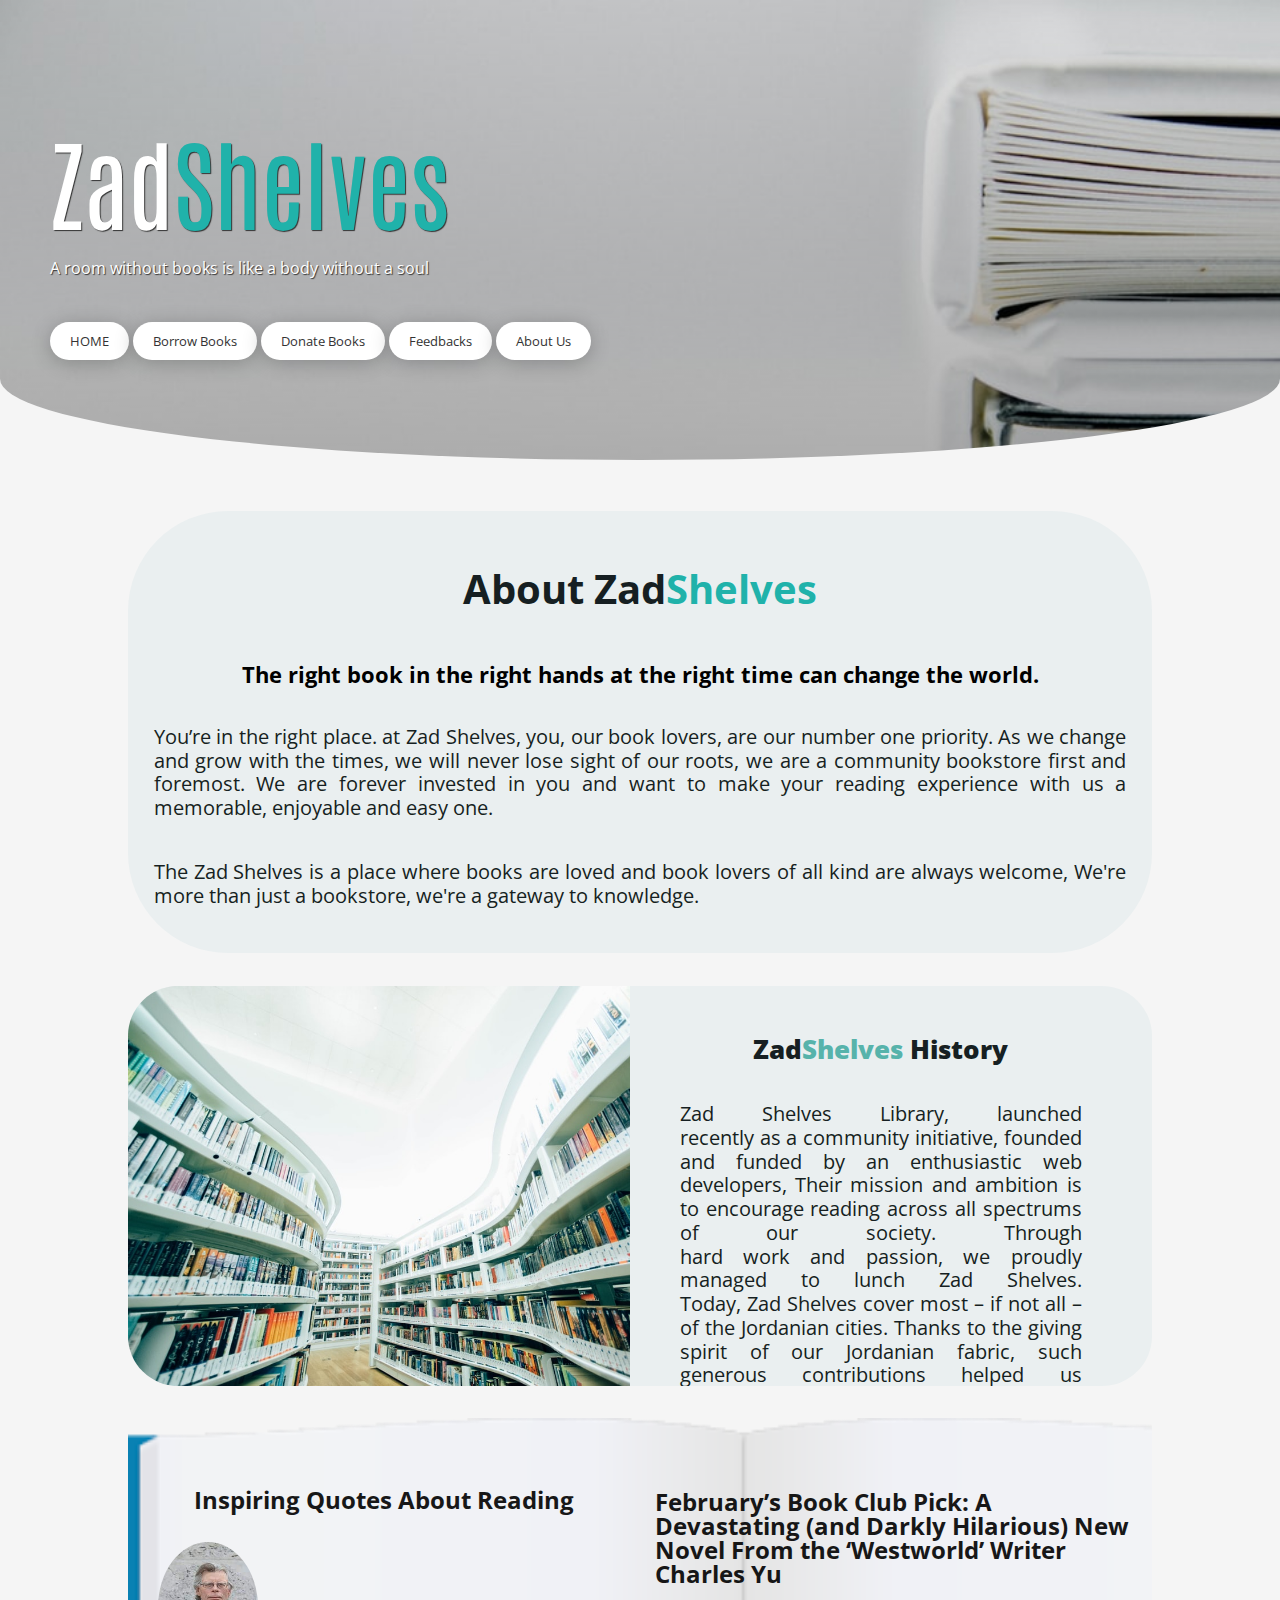
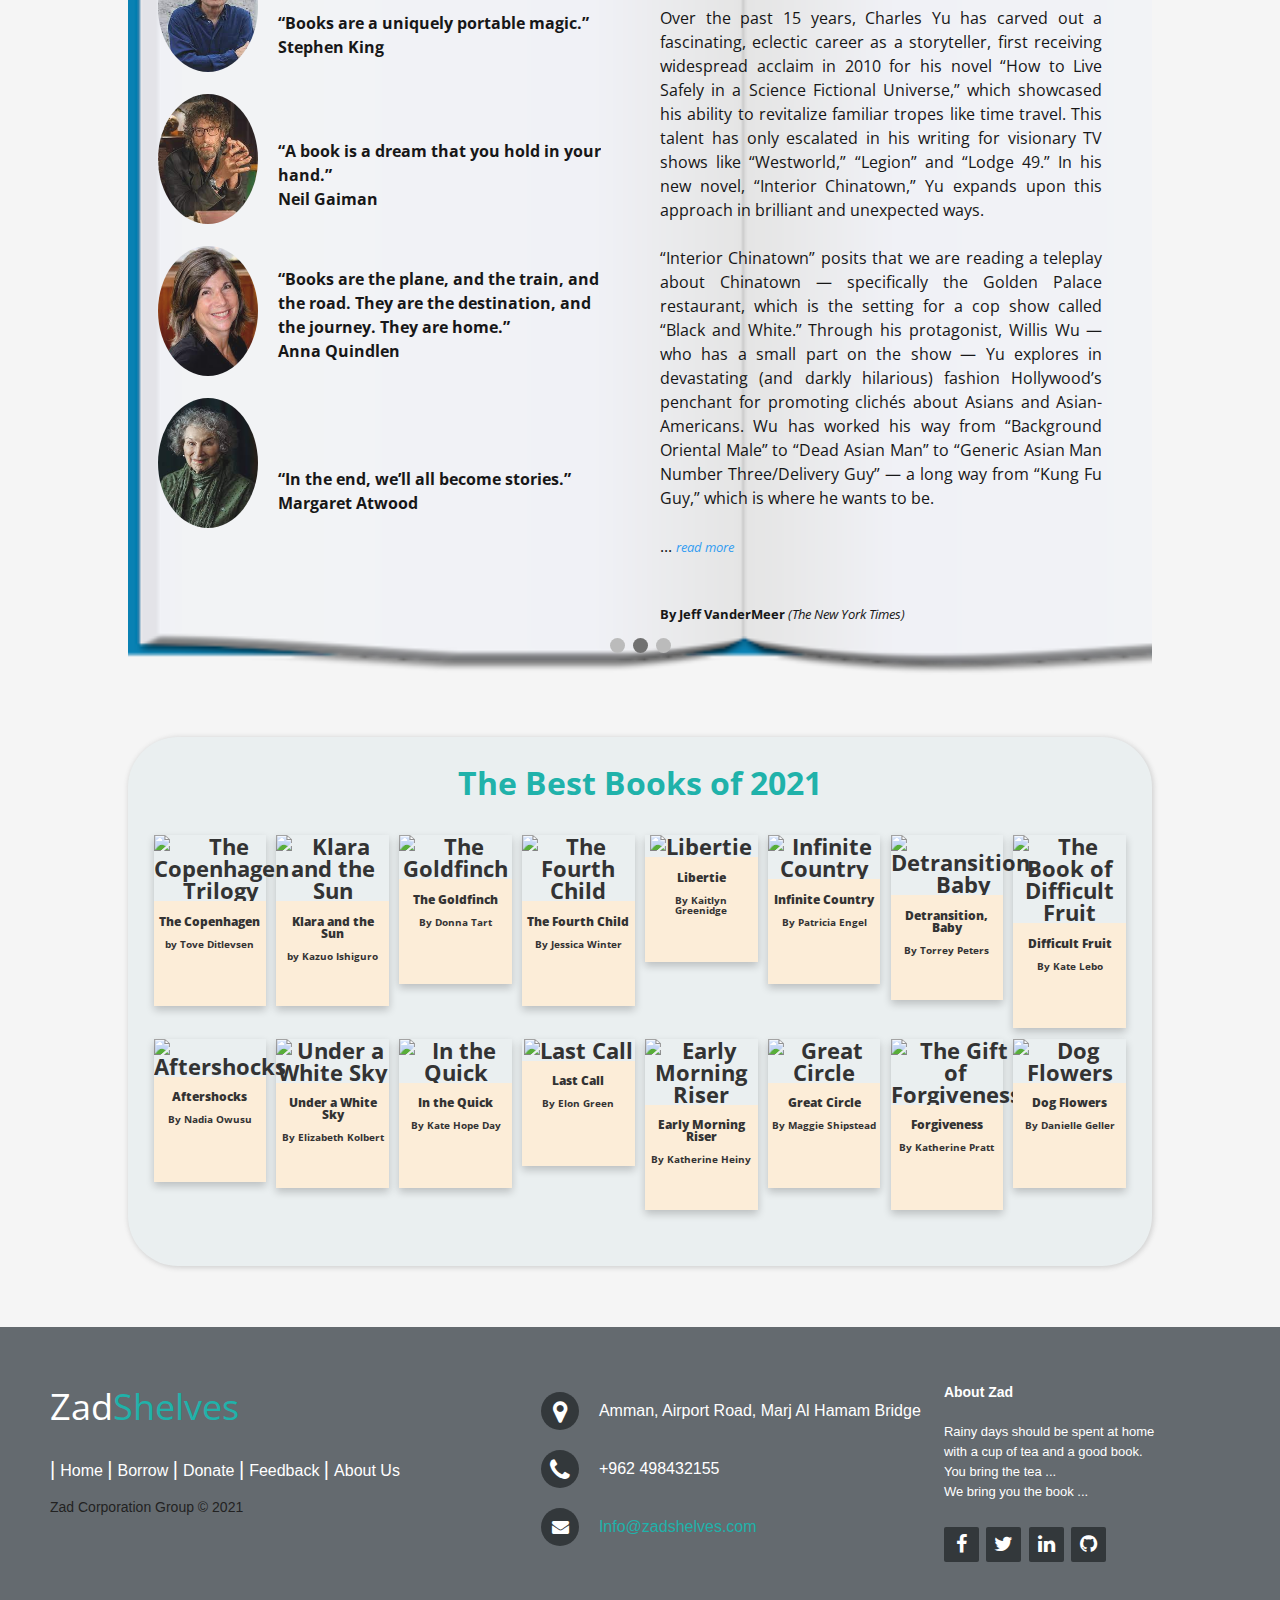
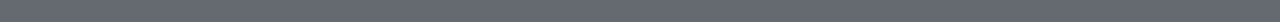
==== index.html @ 4fd158df "final shape" ====
<!DOCTYPE html>
<html lang="en">

<head>

    <meta charset="UTF-8">
    <meta http-equiv="X-UA-Compatible" content="IE=edge">
    <meta name="viewport" content="width=device-width, initial-scale=1.0">
    <link rel="stylesheet" href="css/reset.css">
    <link rel="stylesheet" href="css/header.css">
    <link rel="stylesheet" href="css/style.css">
    <link rel="stylesheet" href="css/footer.css">
    <link rel="stylesheet" href="https://cdnjs.cloudflare.com/ajax/libs/font-awesome/5.15.3/css/all.min.css">
    <link rel="stylesheet" href="https://maxcdn.bootstrapcdn.com/font-awesome/4.2.0/css/font-awesome.min.css">
    <link rel="shortcut icon" href="https://www.flaticon.com/premium-icon/icons/svg/2702/2702154.svg" type="image/x-icon">
    <link rel="preconnect" href="https://fonts.gstatic.com">
    <link href="https://fonts.googleapis.com/css2?family=Antonio&family=Raleway:wght@500&display=swap" rel="stylesheet">
    <title>Zad Shelves</title>

</head>

<body>
    <header>
        <div class="overlay">
            <div id="logo">

                <h1>Zad<span>Shelves</span> </h1>
            </div>
            <h3>A room without books is like a body without a soul</h3>
            <!-- <p>Our mission is to create opportunities for everyone by being Innovative, Dynamic, Responsible, Caring, Creative and by Constantly evolving to provide global technology services to our reader. We, Electric Shelves strive to provide an environment that promotes healthy holistic development to Our reader.</p> -->
            <br>
            <button><a href="index.html">HOME</a></button>
            <button><a href="pages/Book-store.html">Borrow Books</a></button>
            <button><a href="pages/Donate-book.html">Donate Books</a></button>
            <button><a href="pages/feedback.html">Feedbacks</a></button>
            <button><a href="pages/aboutUs.html">About Us</a></button>
            
        </div>
    </header>
    <main>


        <section id="home">
         <div class="left-home">
         <h2 class="one"><span class="two">About Zad</span>Shelves </h2>
         <!-- <p>Our vision is to create opportunities for everyone by being innovative, dynamic, responsible, Caring, Creative and by Constantly evolving to provide global technology services to our reader. We, Electric Shelves strive to provide an environment that promotes healthy holistic development to Our reader.</p>

            <p>Think about the last good book you read. Did it make you feel more connected to others? Maybe it served as a welcome escape. Maybe it helped you rediscover the beauty in life. Did it surprise you?
              In Zad Shelves we strive to make reading a habit for everyone, young and old. We offer books of all fields and ages to borrow anytime and for free</p>  --> 
        <br>

        <h4>The right book in the right hands at the right time can change the world.</h4>
        <p>You’re in the right place. at Zad Shelves, you, our book lovers, are our number one priority. As we change and
          grow with the times, we will never lose sight of our roots, we are a community bookstore first and foremost.
          We are forever invested in you and want to make your reading experience with us a memorable, enjoyable and
          easy one.</p>
        <p>The Zad Shelves is a place where books are loved and book lovers of all kind are always welcome, We're more
          than just a bookstore, we're a gateway to knowledge.
        </p>
      </div> 
        <!-- <div class="right-home">
            <img src="img/glasses.jpeg" height="400px" >
          </div> -->

        </section>

        <section id="history" class="bg-dark">
          <div class="hist-img"></div>
          <div class="hist-content">
            <h2>Zad<span class="text-primary">Shelves</span> History</h2>
            <p>
              Zad Shelves Library, launched recently as a community initiative, founded and funded by an enthusiastic web developers, Their mission and ambition is to encourage reading across all spectrums of our society.
              Through hard work and passion, we proudly managed to lunch Zad Shelves.
              Today, Zad Shelves cover most – if not all – of the Jordanian cities.
              Thanks to the giving spirit of our Jordanian fabric, such generous contributions helped us tremendously!
              <b> We Couldn't Have Done it Without Their Help.</b>
            </p>
          </div>
        </section>

<!-- 

        <section id="cards">
            <h2>Monthly Recommendations</h2>
            <div class="card">
                <a
                    href="https://bookshop.org/books/we-do-this-til-we-free-us-abolitionist-organizing-and-transforming-justice-9781642594287/9781642595253?listref=bookshop-org-best-sellers-of-the-week">
                    <img src="https://images-production.bookshop.org/spree/images/attachments/13422576/original/9781642595253.jpg?1617281580"
                        alt="We Do This 'til We Free Us"
                        title="https://bookshop.org/books/we-do-this-til-we-free-us-abolitionist-organizing-and-transforming-justice-9781642594287/9781642595253?listref=bookshop-org-best-sellers-of-the-week"
                        height="250px" style="width:100%">
                    <div class="container">
                        <h4><b>We Do This 'til We Free Us</b></h4>
                        <p>by Mariame Kaba</p>
                    </div>
                </a>

            </div>


            <div class="card">
                <a
                    href="https://bookshop.org/books/minor-feelings-an-asian-american-reckoning/9781984820365?listref=bookshop-org-best-sellers-of-the-week">
                    <img src="https://images-production.bookshop.org/spree/images/attachments/1244324/original/9781984820365.jpg?1588639445"
                        alt="Minor Feelings"
                        title="https://bookshop.org/books/minor-feelings-an-asian-american-reckoning/9781984820365?listref=bookshop-org-best-sellers-of-the-week"
                        height="250px" style="width:100%">
                    <div class="container">
                        <h4><b>Minor Feelings: An Asian American Reckoning</b></h4>
                        <p>by Cathy Park Hong </p>
                    </div>
                </a>

            </div>



            <div class="card">
                <a
                    href="https://bookshop.org/books/leaving-isn-t-the-hardest-thing-essays/9780593080764?listref=bookshop-org-best-sellers-of-the-week">
                    <img src="https://images-production.bookshop.org/spree/images/attachments/12987672/original/9780593080764.jpg?1617896595"
                        alt="Leaving Isn't the Hardest Thing"
                        title="https://bookshop.org/books/leaving-isn-t-the-hardest-thing-essays/9780593080764?listref=bookshop-org-best-sellers-of-the-week"
                        height="250px" style="width:100%">
                    <div class="container">
                        <h4><b>Leaving Isn't the Hardest Thing</b></h4>
                        <p>by Lauren Hough </p>
                    </div>
                </a>

            </div>



            <div class="card">
                <a
                    href="https://bookshop.org/books/clarity-connection-9781524860486/9781524860486?listref=bookshop-org-best-sellers-of-the-week">
                    <img src="https://images-production.bookshop.org/spree/images/attachments/13830633/original/9781524860486.jpg?1618947625"
                        alt="
                    Clarity & Connection"
                        title="https://bookshop.org/books/clarity-connection-9781524860486/9781524860486?listref=bookshop-org-best-sellers-of-the-week"
                        height="250px" style="width:100%">
                    <div class="container">
                        <h4><b>
                                Clarity & Connection</b></h4>
                        <p>by Yung Pueblo </p>
                    </div>
                </a>

            </div>

            <div class="card">
                <a
                    href="https://bookshop.org/books/the-hill-we-climb-an-inaugural-poem-for-the-country/9780593465271?listref=bookshop-org-best-sellers-of-the-week">
                    <img src="https://images-production.bookshop.org/spree/images/attachments/13794760/original/9780593465271.jpg?1617281603"
                        alt="The Hill We Climb"
                        title="https://bookshop.org/books/the-hill-we-climb-an-inaugural-poem-for-the-country/9780593465271?listref=bookshop-org-best-sellers-of-the-week"
                        height="250px" style="width:100%">
                    <div class="container">
                        <h4><b>The Hill We Climb</b></h4>
                        <p>by Amanda Gorman </p>
                    </div>
                </a>

            </div>


            <div class="card">
                <a
                    href="https://bookshop.org/books/goodbye-again-essays-reflections-and-illustrations-9781799950349/9780062880857?listref=bookshop-org-best-sellers-of-the-week">
                    <img src="https://images-production.bookshop.org/spree/images/attachments/13244489/original/Goodbye_Again_pb_c.JPG?1602087994"
                        alt="Goodbye, Again"
                        title="https://bookshop.org/books/goodbye-again-essays-reflections-and-illustrations-9781799950349/9780062880857?listref=bookshop-org-best-sellers-of-the-week"
                        height="250px" style="width:100%">
                    <div class="container">
                        <h4><b>Goodbye, Again</b></h4>
                        <p>by Jonny Sun</p>
                    </div>
                </a>

            </div>




            <div class="card">
                <a
                    href="https://bookshop.org/books/wait-a-love-letter-to-those-in-despair/9781611808803?aid=281&listref=books-for-the-graduate">
                    <img src="https://images-production.bookshop.org/spree/images/attachments/12832458/original/9781611808803.jpg?1607515936"
                        alt="Wait"
                        title="https://bookshop.org/books/wait-a-love-letter-to-those-in-despair/9781611808803?aid=281&listref=books-for-the-graduate"
                        height="250px" style="width:100%">
                    <div class="container">
                        <h4><b>Wait</b></h4>
                        <p>by Cuong Lu </p>
                    </div>
                </a>

            </div>



            <div class="card">
                <a href="https://bookshop.org/books/apeirogon-a-novel/9781400069606">
                    <img src="https://images-production.bookshop.org/spree/images/attachments/431047/original/9781400069606.jpg?1588601079"
                        alt="Apeirogon" title="https://bookshop.org/books/apeirogon-a-novel/9781400069606"
                        height="250px" style="width:100%">
                    <div class="container">
                        <h4><b>Apeirogon</b></h4>
                        <p>by Colum McCann </p>
                    </div>
                </a>

            </div>



        </section>
 -->





        <div id="slideshow">
            <div class="bookimg">

                <div class="Qoutes">
                    <div class="Qoutescontainer">
                        <h2>Inspiring Quotes About Reading</h2>
                        <div class="quote">
                            <img src="img/George R.R. Martin.jpeg">
                            <p> “A reader lives a thousand lives before he dies, said Jojen. The man who never reads
                                lives
                                only one.”
                                <br> George R.R. Martin
                            </p>
                        </div>
                        <div class="quote">
                            <img src="img/Oprah Winfrey.jpeg">
                            <p>“Books allowed me to see a world beyond the front porch of my grandmother’s shotgun
                                house…[and] the power
                                to see possibilities beyond what was allowed at the time.” <br> Oprah Winfrey
                            </p>
                        </div>
                        <div class="quote">
                            <img src="img/Alberto Manguel.jpeg">
                            <p>“Maybe this is why we read, and why in moments of darkness we return to books: to find
                                words
                                for what we
                                already know.”<br> Alberto Manguel</p>
                        </div>
                        <div class="quote">
                            <img src="img/Emmeline Pankhurst.jpeg">
                            <p>“I do not remember a time when I could not read, nor any time when reading was not a joy
                                and
                                a solace.”
                                <br> Emmeline Pankhurst
                            </p>
                        </div>
                    </div>
                </div>
                <div class="nyTimes">
                    <h2>March’s Book Club Pick: On the Road With the Casualties of the Great Recession</h2>
                    <p>As far as human inventions go, retirement is shockingly recent, and proving fragile. A fringe
                        idea
                        until the 20th century — and one that outraged many — it took tenuous hold in the United States
                        in
                        the 1930s, during the Great Depression. Today, only 17 percent of Americans imagine they will be
                        able to afford to stop working someday.
                        <br><br>
                        “Nomadland,” by Jessica Bruder, an important if frustrating new work influenced by such classics
                        of
                        immersion journalism as Barbara Ehrenreich’s “Nickel and Dimed,” looks at one strategy older
                        workers
                        have devised for “surviving America.”

                        Tens of thousands have traded in their homes for “wheel estate.” They are “the Okies of the
                        Great
                        Recession”: grandparents living in school buses and vans seeking seasonal work cleaning toilets
                        at
                        campgrounds, picking blueberries in Kentucky, sometimes for wages, sometimes for just a parking
                        spot
                        — “not necessarily paved but hopefully level.
                        <br><br>
                        For three years and 15,000 miles, Bruder traveled and worked alongside them, taking a job at a
                        sugar
                        beet processing facility and at an Amazon warehouse ... <a
                            href="https://www.nytimes.com/2017/09/19/books/review-nomadland-jessica-bruder.html"> read
                            more
                        </a>
                    </p>
                    <h3>By Parul Sehgal <span> (The New York Times)</span></h3>
                </div>
            </div>
            <div class="bookimg absolute">

                <div class="Qoutes">
                    <div class="Qoutescontainer">
                        <h2>Inspiring Quotes About Reading</h2>
                        <div class="quote">
                            <img src="img/stephen.jpg">
                            <p> “Books are a uniquely portable magic.”
                                <br> Stephen King
                            </p>
                        </div>
                        <div class="quote">
                            <img src="img/neil.jpg">
                            <p>“A book is a dream that you hold in your hand.” <br> Neil Gaiman
                            </p>
                        </div>
                        <div class="quote">
                            <img src="img/anna.jpg">
                            <p>“Books are the plane, and the train, and the road. They are the destination, and the
                                journey. They are home.”<br> Anna Quindlen</p>
                        </div>
                        <div class="quote">
                            <img src="img/margaret.jpg">
                            <p>“In the end, we’ll all become stories.”
                                <br> Margaret Atwood​​
                            </p>
                        </div>
                    </div>
                </div>
                <div class="nyTimes">
                    <h2>February’s Book Club Pick: A Devastating (and Darkly Hilarious) New Novel From the ‘Westworld’
                        Writer Charles Yu</h2>
                    <p>Over the past 15 years, Charles Yu has carved out a fascinating, eclectic career as a
                        storyteller, first receiving widespread acclaim in 2010 for his novel “How to Live Safely in a
                        Science Fictional Universe,” which showcased his ability to revitalize familiar tropes like time
                        travel. This talent has only escalated in his writing for visionary TV shows like “Westworld,”
                        “Legion” and “Lodge 49.” In his new novel, “Interior Chinatown,” Yu expands upon this approach
                        in brilliant and unexpected ways.
                        <br><br>
                        “Interior Chinatown” posits that we are reading a teleplay about Chinatown — specifically the
                        Golden Palace restaurant, which is the setting for a cop show called “Black and White.” Through
                        his protagonist, Willis Wu — who has a small part on the show — Yu explores in devastating (and
                        darkly hilarious) fashion Hollywood’s penchant for promoting clichés about Asians and
                        Asian-Americans. Wu has worked his way from “Background Oriental Male” to “Dead Asian Man” to
                        “Generic Asian Man Number Three/Delivery Guy” — a long way from “Kung Fu Guy,” which is where he
                        wants to be.


                        <br><br>
                        ...
                        <a href="https://www.nytimes.com/2020/02/28/books/review/interior-chinatown-charles-yu.html">
                            read more</a>
                    </p>
                    <h3>By Jeff VanderMeer <span> (The New York Times)</span></h3>
                </div>
            </div>
            <div class="bookimg absolute">

                <div class="Qoutes">
                    <div class="Qoutescontainer">
                        <h2>Inspiring Quotes About Reading</h2>
                        <div class="quote">
                            <img src="img/dr-seuss.jpg">
                            <p> “The more that you read, the more things you will know. The more that you learn, the
                                more places you'll go.”
                                <br> Dr. Seuss​​
                            </p>
                        </div>
                        <div class="quote">
                            <img src="img/baverly.jpg">
                            <p>“If you don’t see the book you want on the shelf, write it.” <br> Beverly Cleary​
                            </p>
                        </div>
                        <div class="quote">
                            <img src="img/paul.jpg">
                            <p>“You know you've read a good book when you turn the last page and feel a little as if you
                                have lost a friend.”<br> Paul Sweeney</p>
                        </div>
                        <div class="quote">
                            <img src="img/mark.jpg">
                            <p>“Reading is a conversation. All books talk. But a good book listens as well.”
                                <br>Mark Haddon
                            </p>
                        </div>
                    </div>
                </div>
                <div class="nyTimes">
                    <h2>January’s Book Club Pick: Jia Tolentino on the ‘Unlivable Hell’ of the Web and Other Millennial
                        Conundrums</h2>
                    <p>In May 2017, Jia Tolentino declared the personal essay dead. “The personal is no longer political
                        in quite the same way that it was,” she wrote in an essay for The New Yorker’s website. Five
                        years ago, readers salivated over “it happened to me” essays posted daily on women’s websites.
                        But after the 2016 presidential election, such pieces started to seem petty, self-indulgent,
                        naïve. Still, Tolentino, who once edited this kind of writing for The Hairpin and Jezebel, found
                        herself occasionally nostalgic for the authorial voices that developed during the personal
                        essay’s heyday. “I am moved by the negotiation of vulnerability,” she wrote. “I loved watching
                        people try to figure out if they had something to say.”

                        <br><br>
                        Now a staff writer at The New Yorker, Tolentino has made her own foray into self-study in her
                        absorbing first book, “Trick Mirror: Reflections on Self-Delusion.” The book is a collection of
                        nine original essays, some of which have their roots in writing she’s done for The New Yorker;
                        each is a mix of reporting, research and personal history. Her voice here is fully developed:
                        She writes with an inimitable mix of force,
                        ... <a href="https://www.nytimes.com/2019/08/04/books/review/jia-tolentino-trick-mirror.html">
                            read more
                        </a>
                    </p>
                    <h3>By Maggie Doherty <span> (The New York Times)</span></h3>
                </div>
            </div>


            <div id="dots">
                <span class="dot" onclick="currentSlide(1)"></span>
                <span class="dot" onclick="currentSlide(2)"></span>
                <span class="dot" onclick="currentSlide(3)"></span>
            </div>


        </div>


        <section id="cards">
            <h2>The Best Books of 2021</h2>
            <div class="card">
                <a href="https://www.amazon.com/Copenhagen-Trilogy-Childhood-Youth-Dependency/dp/0374602395">
                    <img src="https://pyxis.nymag.com/v1/imgs/c3f/8d5/e78462f83d38433653bdd94eb81d72da65-the-copenhagen-trilogy.rdeep-vertical.w245.jpg"
                        alt="The Copenhagen Trilogy"
                        title="https://www.amazon.com/Copenhagen-Trilogy-Childhood-Youth-Dependency/dp/0374602395"
                        height="250px" style="width:100%">
                    <div class="container">
                        <h4><b>The Copenhagen</b></h4>
                        <p>by Tove Ditlevsen</p>
                    </div>
                </a>

            </div>
            <div class="card">
                <a href="https://www.amazon.com/Klara-Sun-novel-Kazuo-Ishiguro/dp/059331817X">
                    <img src="https://pyxis.nymag.com/v1/imgs/a86/c38/5a576efbf27621bdeb6f4b1b56298b03cd-klara-and-the-sun.rdeep-vertical.w245.jpg"
                        alt="Klara and the Sun"
                        title="https://www.amazon.com/Klara-Sun-novel-Kazuo-Ishiguro/dp/059331817X" height="250px"
                        style="width:100%">
                    <div class="container">
                        <h4><b>Klara and the Sun</b></h4>
                        <p>by Kazuo Ishiguro</p>
                </a>
            </div>
            </div>
            <div class="card">
                <a href="https://www.amazon.com/Goldfinch-Novel-Pulitzer-Prize-Fiction/dp/0316055441">
                    <img src="https://www.talkdistrict.com/wp-content/uploads/2020/04/Best-Books-2020-1.jpg"
                        alt="The Goldfinch"
                        title="https://www.amazon.com/Goldfinch-Novel-Pulitzer-Prize-Fiction/dp/0316055441"
                        height="250px" style="width:100%">
                    <div class="container">
                        <h4><b> The Goldfinch</b></h4>
                        <p>By Donna Tart</p>
                </a>
            </div>
            </div>
            <div class="card">
                <a
                    href="https://www.amazon.com/Fourth-Child-Novel-Jessica-Winter-ebook/dp/B089SZW71C/ref=sr_1_1?dchild=1&keywords=the+fourth+child&qid=1619430316&s=books&sr=1-1">
                    <img src="https://pyxis.nymag.com/v1/imgs/8dd/909/d20f77c34f92f18a1d99d801ae39839a8a-the-fourth-child.rdeep-vertical.w245.jpg"
                        alt="The Fourth Child"
                        title="https://www.amazon.com/Fourth-Child-Novel-Jessica-Winter-ebook/dp/B089SZW71C/ref=sr_1_1?dchild=1&keywords=the+fourth+child&qid=1619430316&s=books&sr=1-1"
                        height="250px" style="width:100%">
                    <div class="container">
                        <h4><b>The Fourth Child</b></h4>
                        <p>By Jessica Winter</p>
                </a>
            </div>
            </div>
            <div class="card">
                <a
                    href="https://www.amazon.com/Libertie-Novel-Kaitlyn-Greenidge/dp/1616207019/ref=sr_1_1?dchild=1&keywords=libertie&qid=1619430379&s=books&sr=1-1">
                    <img src="https://pyxis.nymag.com/v1/imgs/1e0/fa9/d6a1bf458f27b6e448a4ef232dd47de2c5-libertie.rdeep-vertical.w245.jpg"
                        alt="Libertie"
                        title="https://www.amazon.com/Libertie-Novel-Kaitlyn-Greenidge/dp/1616207019/ref=sr_1_1?dchild=1&keywords=libertie&qid=1619430379&s=books&sr=1-1"
                        height="250px" style="width:100%">
                    <div class="container">
                        <h4><b>Libertie</b></h4>
                        <p>By Kaitlyn Greenidge</p>
                </a>
            </div>
            </div>
            <div class="card">
                <a href="https://www.amazon.com/Infinite-Country-Novel-Patricia-Engel/dp/1982159464">
                    <img src="https://pyxis.nymag.com/v1/imgs/74d/9a1/599bf9a0ea1bf03fc222a3d6307b1ef67d-infinite-country.rdeep-vertical.w245.jpg"
                        alt="Infinite Country"
                        title="https://www.amazon.com/Infinite-Country-Novel-Patricia-Engel/dp/1982159464"
                        height="250px" style="width:100%">
                    <div class="container">
                        <h4><b>Infinite Country</b></h4>
                        <p>By Patricia Engel</p>
                </a>
            </div>
            </div>
            <div class="card">
                <a
                    href="https://www.amazon.com/Detransition-Baby-Novel-Torrey-Peters/dp/0593133374/ref=sr_1_1?crid=WR9WDUC1XQ32&dchild=1&keywords=detransition+baby&qid=1619430617&s=books&sprefix=detran%2Cstripbooks-intl-ship%2C302&sr=1-1">
                    <img src="https://pyxis.nymag.com/v1/imgs/fea/e06/673ad57f521dc811aa4388dcd40fc69a87-detransition-baby.rdeep-vertical.w245.jpg"
                        alt="Detransition, Baby"
                        title="https://www.amazon.com/Detransition-Baby-Novel-Torrey-Peters/dp/0593133374/ref=sr_1_1?crid=WR9WDUC1XQ32&dchild=1&keywords=detransition+baby&qid=1619430617&s=books&sprefix=detran%2Cstripbooks-intl-ship%2C302&sr=1-1"
                        height="250px" style="width:100%">
                    <div class="container">
                        <h4><b>Detransition, Baby</b></h4>
                        <p>By Torrey Peters</p>
                </a>
            </div>
            </div>
            <div class="card">
                <a
                    href="https://www.amazon.com/Book-Difficult-Fruit-Arguments-recipes/dp/0374110328/ref=sr_1_1?crid=2T14VKBLY7EKR&dchild=1&keywords=the+book+of+difficult+fruit&qid=1619430674&s=books&sprefix=the+book+of+diffi%2Cstripbooks-intl-ship%2C288&sr=1-1">
                    <img src="https://pyxis.nymag.com/v1/imgs/891/b24/24dc9c501b4a728458f5fcd6fca7fb735a-the-book-of-difficult-fruit.rdeep-vertical.w245.jpg"
                        alt="The Book of Difficult Fruit"
                        title="https://www.amazon.com/Book-Difficult-Fruit-Arguments-recipes/dp/0374110328/ref=sr_1_1?crid=2T14VKBLY7EKR&dchild=1&keywords=the+book+of+difficult+fruit&qid=1619430674&s=books&sprefix=the+book+of+diffi%2Cstripbooks-intl-ship%2C288&sr=1-1"
                        height="250px" style="width:100%">
                    <div class="container">
                        <h4><b>Difficult Fruit</b></h4>
                        <p>By Kate Lebo </p>
                </a>
            </div>
            </div>
            <div class="card">
                <a
                    href="https://www.amazon.com/Aftershocks-Memoir-Nadia-Owusu/dp/1982111224/ref=sr_1_1?crid=26QNRGHUBE2RB&dchild=1&keywords=aftershocks&qid=1619430736&s=books&sprefix=after%2Cstripbooks-intl-ship%2C300&sr=1-1">
                    <img src="https://pyxis.nymag.com/v1/imgs/4b2/285/803ad2edace2c6713a5b5194bd619f0481-aftershocks.rdeep-vertical.w245.jpg"
                        alt="Aftershocks"
                        title="https://www.amazon.com/Aftershocks-Memoir-Nadia-Owusu/dp/1982111224/ref=sr_1_1?crid=26QNRGHUBE2RB&dchild=1&keywords=aftershocks&qid=1619430736&s=books&sprefix=after%2Cstripbooks-intl-ship%2C300&sr=1-1"
                        height="250px" style="width:100%">
                    <div class="container">
                        <h4><b>Aftershocks</b></h4>
                        <p>By Nadia Owusu</p>
                </a>
            </div>
            </div>
            <div class="card">
                <a
                    href="https://www.amazon.com/Under-White-Sky-Nature-Future/dp/0593136276/ref=sr_1_1?crid=9LMFMJ4XYL7U&dchild=1&keywords=under+a+white+sky&qid=1619430828&s=books&sprefix=under+a%2Cstripbooks-intl-ship%2C291&sr=1-1">
                    <img src="https://pyxis.nymag.com/v1/imgs/d0f/3b7/408d6107bbefee8aed5984da1ea25a872f-under-a-white-sky.rdeep-vertical.w245.jpg"
                        alt="Under a White Sky"
                        title="https://www.amazon.com/Under-White-Sky-Nature-Future/dp/0593136276/ref=sr_1_1?crid=9LMFMJ4XYL7U&dchild=1&keywords=under+a+white+sky&qid=1619430828&s=books&sprefix=under+a%2Cstripbooks-intl-ship%2C291&sr=1-1"
                        height="250px" style="width:100%">
                    <div class="container">
                        <h4><b> Under a White Sky</b></h4>
                        <p>By Elizabeth Kolbert </p>
                </a>
            </div>
            </div>
            <div class="card">
                <a
                    href="https://www.amazon.com/Quick-Novel-Kate-Hope-Day-ebook/dp/B089S67ZCQ/ref=sr_1_1?crid=36MM52HF9QUGJ&dchild=1&keywords=in+the+quick&qid=1619430920&s=books&sprefix=in+the+quick%2Cstripbooks-intl-ship%2C279&sr=1-1">
                    <img src="https://pyxis.nymag.com/v1/imgs/422/578/7334f47e4fbb1f4b1da930849c9eb88d25-in-the-quick.rdeep-vertical.w245.jpg"
                        alt="In the Quick"
                        title="https://www.amazon.com/Quick-Novel-Kate-Hope-Day-ebook/dp/B089S67ZCQ/ref=sr_1_1?crid=36MM52HF9QUGJ&dchild=1&keywords=in+the+quick&qid=1619430920&s=books&sprefix=in+the+quick%2Cstripbooks-intl-ship%2C279&sr=1-1"
                        height="250px" style="width:100%">
                    <div class="container">
                        <h4><b>In the Quick</b></h4>
                        <p>By Kate Hope Day</p>
                </a>
            </div>
            </div>
            <div class="card">
                <a
                    href="https://www.amazon.com/Last-Call-Story-Murder-Queer/dp/1250224357/ref=sr_1_1?dchild=1&keywords=last+call&qid=1619430988&s=books&sr=1-1">
                    <img src="https://hips.hearstapps.com/vader-prod.s3.amazonaws.com/1602943814-41k7DXLM-VL.jpg?crop=1xw:1xh;center,top&resize=768:*"
                        alt="Last Call"
                        title="https://www.amazon.com/Last-Call-Story-Murder-Queer/dp/1250224357/ref=sr_1_1?dchild=1&keywords=last+call&qid=1619430988&s=books&sr=1-1"
                        height="250px" style="width:100%">
                    <div class="container">
                        <h4><b>Last Call</b></h4>
                        <p>By Elon Green</p>
                </a>
            </div>
            </div>
            <div class="card">
                <a
                    href="https://www.amazon.com/Early-Morning-Riser-Katherine-Heiny-ebook/dp/B08F4J97GV/ref=sr_1_1?crid=1WJM4GGNSI5NK&dchild=1&keywords=early+morning+riser&qid=1619431044&s=books&sprefix=early+morning+rise%2Cstripbooks-intl-ship%2C306&sr=1-1">
                    <img src="https://hips.hearstapps.com/vader-prod.s3.amazonaws.com/1614883352-51R2tuSKXL.jpg?crop=1xw:1xh;center,top&resize=768:*"
                        alt="Early Morning Riser"
                        title="https://www.amazon.com/Early-Morning-Riser-Katherine-Heiny-ebook/dp/B08F4J97GV/ref=sr_1_1?crid=1WJM4GGNSI5NK&dchild=1&keywords=early+morning+riser&qid=1619431044&s=books&sprefix=early+morning+rise%2Cstripbooks-intl-ship%2C306&sr=1-1"
                        height="250px" style="width:100%">
                    <div class="container">
                        <h4><b>Early Morning Riser </b></h4>
                        <p>By Katherine Heiny </p>
                </a>
            </div>
            </div>
            <div class="card">
                <a
                    href="https://www.amazon.com/Great-Circle-novel-Maggie-Shipstead/dp/0525656979/ref=sr_1_1?dchild=1&keywords=great+circle&qid=1619431101&s=books&sr=1-1">
                    <img src="https://hips.hearstapps.com/vader-prod.s3.amazonaws.com/1612555832-41pxgSgxYL.jpg?crop=1xw:1xh;center,top&resize=768:*"
                        alt="Great Circle"
                        title="https://www.amazon.com/Great-Circle-novel-Maggie-Shipstead/dp/0525656979/ref=sr_1_1?dchild=1&keywords=great+circle&qid=1619431101&s=books&sr=1-1"
                        height="250px" style="width:100%">
                    <div class="container">
                        <h4><b>Great Circle</b></h4>
                        <p>By Maggie Shipstead</p>
                </a>
            </div>
            </div>
            <div class="card">
                <a
                    href="https://www.amazon.com/Gift-Forgiveness-Inspiring-Overcome-Unforgivable/dp/1984878271/ref=sr_1_1?crid=24XDTDL098CUU&dchild=1&keywords=the+gift+of+forgiveness&qid=1619431149&s=books&sprefix=the+gift+of+forgiveness%2Cstripbooks-intl-ship%2C283&sr=1-1">
                    <img src="https://www.talkdistrict.com/wp-content/uploads/2020/04/Best-Books-2020-5-678x1024.jpg"
                        alt="The Gift of Forgiveness"
                        title="https://www.amazon.com/Gift-Forgiveness-Inspiring-Overcome-Unforgivable/dp/1984878271/ref=sr_1_1?crid=24XDTDL098CUU&dchild=1&keywords=the+gift+of+forgiveness&qid=1619431149&s=books&sprefix=the+gift+of+forgiveness%2Cstripbooks-intl-ship%2C283&sr=1-1"
                        height="250px" style="width:100%">
                    <div class="container">
                        <h4><b>Forgiveness</b></h4>
                        <p>By Katherine Pratt </p>
                </a>
            </div>
            </div>
            <div class="card">
                <a
                    href="https://www.amazon.com/Dog-Flowers-Memoir-Danielle-Geller/dp/1984820397/ref=sr_1_1?dchild=1&keywords=dog+flowers&qid=1619431202&s=books&sr=1-1">
                    <img src="https://hips.hearstapps.com/vader-prod.s3.amazonaws.com/1610402711-41ScC4fQvdL.jpg?crop=1xw:1xh;center,top&resize=768:*"
                        alt="Dog Flowers"
                        title="https://www.amazon.com/Dog-Flowers-Memoir-Danielle-Geller/dp/1984820397/ref=sr_1_1?dchild=1&keywords=dog+flowers&qid=1619431202&s=books&sr=1-1"
                        height="250px" style="width:100%">
                    <div class="container">
                        <h4><b>Dog Flowers</b></h4>
                        <p>By Danielle Geller</p>
                </a>
            </div>
            </div>
        </section>
    </main>

    <footer class="footer-distributed">
        <div class="footer-left">
            <h3>Zad<span>Shelves</span></h3>
            <p class="footer-links">
                <a href="index.html" class="">Home</a>
                <a href="pages/Book-store.html">Borrow</a>
                <a href="pages/Donate-book.html">Donate</a>
                <a href="pages/feedback.html">Feedback</a>
                <a href="pages/aboutUs.html">About Us</a>
            </p>
            <p class="footer-company-name">Zad Corporation Group © 2021</p>
        </div>
        <div class="footer-center">
            <div>
                <i class="fa fa-map-marker"></i>
                <p>Amman, Airport Road, Marj Al Hamam Bridge</p>
            </div>
            <div>
                <i class="fa fa-phone"></i>
                <p>+962 498432155</p>
            </div>
            <div>
                <i class="fa fa-envelope"></i>
                <p><a href="##">Info@zadshelves.com</a></p>
            </div>
        </div>
        <div class="footer-right">
            <p class="footer-company-about">
                <span>About Zad</span>
                Rainy days should be spent at home with a cup of tea and a good book. <br>
                You bring the tea ... <br>
                We bring you the book ...
            </p>
            <div class="footer-icons">
                <a href="#"><i class="fa fa-facebook"></i></a>
                <a href="#"><i class="fa fa-twitter"></i></a>
                <a href="#"><i class="fa fa-linkedin"></i></a>
                <a href="#"><i class="fa fa-github"></i></a>
            </div>
        </div>
    </footer>

    <script src="js/slideshow.js"></script>
</body>

</html>
---- css/header.css ----
@import url('https://fonts.googleapis.com/css2?family=Antonio&display=swap');

*{padding: 0; margin: 0; box-sizing: border-box;}
body{height: 1300px;}
header {
	padding-top: 80px;
	/* background: url('../img/bg2.png');
	background: url('../img/bg3.jpg'); */
	/* background: url('../img/heaD.jfif') ; */
	background-image: linear-gradient(rgba(0, 0, 0, 0.1),
                       rgba(0, 0, 0, 0.5)), url("../img/heaD.jfif");
	
	/* text-align: center; */
	width: 100%;
	height: auto;
	background-size: cover;
	background-attachment: fixed;
	position: relative;
	overflow: hidden;
	border-radius: 0 0 85% 85% / 30%;
}
header .overlay{
	width: 100%;
	height: 100%;
	padding: 50px;
	color: #FFF;
	text-shadow: 1px 1px 1px #333;
  /* background-image: linear-gradient( 135deg, #9f05ff69 10%, #fd5e086b 100%); */
	
}
h1 {
	font-family: 'Antonio', sans-serif;
	/* font-family: 'Raleway', sans-serif;
	font-family: 'Open Sans', cursive; */
	font-size: 100px;
}
#logo img{
    width: 150px;
    height: 150px;
}

h3{
	font-family: 'Open Sans', sans-serif;
	margin: 30px 0;
}


button {
    border: none;
    outline: none;
    padding: 10px 20px;
    border-radius: 50px;
    color: #333;
    background: #fff;
    margin-bottom: 50px;
    box-shadow: 0 3px 20px 0 #0000003b;
}



button:hover{
	cursor: pointer;
    box-shadow: 0 15px 25px 0 rgba(0,0,0,1);
	
}


a{
    text-decoration: none;
    color: #333;
	/* font-size: 1.4em; */
}
---- css/style.css ----
body{
  background-color: whitesmoke;
}

main{
  margin-left: 10%;
  margin-right: 10%;
}

#home{
  margin-top: 5%;
  margin-bottom: 3%;
  background-color: #EAEFF0;
  padding: 2.5%;
  border-radius: 100px;
}

/* #home .right-home {
  float: right;
  width: 45%;
  min-height: 100%;
}

#home .right-home img {
  display: block;
  margin: auto;
  width: 80%;
  border-radius: 50%;
} */

#home .left-home {
  float: left;
  min-height: 100%;
}

.one {
  margin: 0.7em 0;
  font-size: 40px;
  line-height: 1.2;
  color: lightseagreen ;
}

.two{
  margin-top: 0.7em 0;
  font-size: 40px;
  line-height: 1.2;
  color: #161f22 ;
}
#home .left-home p {
  margin: 20px 0;
  padding-top: 20px;
  /* padding-left: 10px; */
  font-weight: normal;
  font-size: .9em;
  color: #161F22;
  line-height:1.2;
  text-align: justify;
}

/* Qoutes */

.Qoutes {
  height: 100%;
  /* margin: 1% 0; */
  opacity: 0.9;
  /* background: url('https://images.pexels.com/photos/235985/pexels-photo-235985.jpeg?auto=compress&cs=tinysrgb&dpr=1&w=500') no-repeat center center/cover; */
  padding: 50px 0;
  /* border-radius: 100px; */
  float: left;
  width: 50%;
 
  /* background-color: #EAEFF0; */
}
.Qoutes h2 {
  text-align: center;
  font-size: x-large;
  padding:20px 0;
  font-weight: bolder;
  text-decoration: none;
}
.Qoutes .quote {
  padding: 10px;
  margin-bottom: 0px;
  /* opacity: 0.8; */
}
.Qoutes .quote img {
  width: 100px;
  height: 130px;
  /* float: left; */
  margin-right: 20px;
  border-radius: 50%;
}

.Qoutescontainer {
  margin: auto;
  max-width: 1100px;
  overflow: auto;
  padding: 0 20px;
} 

.quote {
  position: relative;
}

.quote p {
  display: inline-block;
  position: absolute;
  bottom: 25px;
  font-weight: bolder;
  line-height: 1.5;
}


#cards {
  margin: 6% 0;
  height: 100%;
  background-color: #EAEFF0;
  border-radius: 50px;
  text-decoration: none;
  padding-bottom: 5%;
  box-shadow:1px 1px 5px 1px lightgray;
}

#cards h2 {
  padding: 3% 0;
  font-size: xx-large;
  font-weight: bold;
  text-align: center;
  color: #161F22;
  color: lightseagreen;
}

.card {
  box-shadow: 0 4px 8px 0 rgba(0,0,0,0.2);
  transition: 0.3s;
  width: 11%;
  position: relative;
  margin:0.5%;
  left: 2%;
  display: inline-block;
  float: left;
}

.card:hover {
  box-shadow: 0 15px 25px 0 rgba(0,0,0,0.8);
}
.container {
  padding: 2px 2px;
  background: #fcedd8;
  min-height: 105px;
  /* color:  rgb(134, 96, 86); */
}
.container h4{
  margin-top: 10px;
  font-size: 12px;
  font-weight: bolder;
  padding: 0.2em;
  margin-bottom: 0.6em;
}
.container p{
  font-size: 10px;
  padding: 0.2em;
}


#open-book{
position: absolute;

    left: 10%;
    height: 100%;
    width: 80%;
}

.nyTimes {
  height: 85%;
  margin: 5% 0;
  opacity: 0.9;
  /* background: url(https://images.pexels.com/photos/235985/pexels-photo-235985.jpeg?auto=compress&cs=tinysrgb&dpr=1&w=500) no-repeat center center/cover; */
  /* padding: 50px 0; */
  /* border-radius: 100px; */
  float: left;
  width: 48%;
  /* background-color: white; */
  border-radius: 0 15px 15px 0;
}

.nyTimes h2 {
  text-align: left;
  margin-left: 15px;
  font-size: x-large;
  padding: 20px 0;
  font-weight: bolder;
  text-decoration: none;
}

.nyTimes h3 {
  text-align: left;
  margin-left: 20px;
  font-size: smaller;
  /* padding: 20px 0; */
  font-weight: bolder;
  text-decoration: none;
}

.nyTimes p {
  display: inline-block;
  width: 90%;
  text-align: justify;
  margin-left: 20px;
  margin-bottom: 20px;
  line-height: 1.5;
}

.nyTimes a {
  font-style: italic;
  color: #2196f3;
  font-size: smaller;
}
.nyTimes span {
  font-style: italic;
  font-weight: lighter;
}

/* ==================================== */

 h1 {
     font-family: 'Antonio', sans-serif;
     /* font-family: 'Raleway', sans-serif;
     font-family: 'Open Sans', cursive; */
     font-size: 100px;
 }


h1 span{
  color:lightseagreen;
}

.bookimg{
  /* background-color: #EAEFF0; */
  border-radius: 50px;
  height: 800px;
}

#slideshow {
  position: relative;
  background-image: url(../img/book.png) ;
  background-repeat: no-repeat;
  background-size: cover;

}
.absolute {
  position:absolute;
  top:0;
}
#dots {
  text-align: center;
  padding:20px;
}

.dot {
  cursor: pointer;
  height: 15px;
  width: 15px;
  margin: 0 2px;
  background-color: #bbb;
  border-radius: 50%;
  display: inline-block;
  transition: background-color 0.6s ease;
}

.active, .dot:hover {
  background-color: #717171;
}

/* Fading animation */
.fade {
  -webkit-animation-name: fade;
  -webkit-animation-duration: 1.5s;
  animation-name: fade;
  animation-duration: 1.5s;
}

.fadeout {
  -webkit-animation-name: fadeout;
  -webkit-animation-duration: 1.5s;
  animation-name: fadeout;
  animation-duration: 1.5s;
}
@-webkit-keyframes fade {
  from {opacity:0} 
  to {opacity: 1}
}

@keyframes fade {
  from {opacity: 0} 
  to {opacity: 1}
} 

@-webkit-keyframes fadeout {
  from {opacity:1} 
  to {opacity: 0}
}

@keyframes fadeout {
  from {opacity: 1} 
  to {opacity: 0}
}

/* On smaller screens, decrease text size */
@media only screen and (max-width: 300px) {
  .prev, .next,.text {font-size: 11px}
}

.bookimg {
  opacity:0;
  transition: opacity 1.5s;
} 





#history {
  height: 400px;
  border-radius: 50px;
  margin-bottom: 3%;
  padding-right: 2% ;
}
#history .hist-img {
  float: left;
  width: 50%;
  background: url('../img/bb.jfif') no-repeat;
  background-size: cover;
  height: 100%;
  border-top-left-radius: 50px;
  border-bottom-left-radius: 50px;
}
#history .hist-content {
  float: right;
  width: 50%;
  height: 100%;
  text-align: center;
  padding: 50px 10px;
  overflow: hidden;
}
#history .hist-content p {
  /* margin: 20px 0; */
  padding: 40px;
  font-weight: normal;
  font-size: .9em;
  color: #161F22;
  line-height:1.2;
  text-align: justify;
}
#history .hist-content h2 {
  font-weight: bolder;
  font-size: 1.2em;
}
.bg-dark {
  background: #EAEFF0;
  color: #161F22;
}
.bg-primary {
  background:lightgoldenrodyellow;
  color: #333;
}
.text-primary {
    color: #57B3AB;
    /* position: absolute; */
    /* left: 10%; */
    height: 100%;
    width: 80%;
  }
---- css/footer.css ----
@import url(https://fonts.googleapis.com/css?family=Open+Sans:400,500,300,700);

* {
  font-family: Open Sans;
}

/* footer{
	margin-top: 500px;
} */
section {
  width: 100%;
  display: inline-block;
  background: #333;
  /* height: 50vh; */
  text-align: center;
  font-size: 22px;
  font-weight: 700;
  text-decoration: underline;
}

.footer-distributed{
	background:#646a6f;
	box-shadow: 0 1px 1px 0 rgba(0, 0, 0, 0.12);
	box-sizing: border-box;
	width: 100%;
	text-align: left;
	font: bold 16px sans-serif;
	padding: 55px 50px;
}

.footer-distributed .footer-left,
.footer-distributed .footer-center,
.footer-distributed .footer-right{
	display: inline-block;
	vertical-align: top;
}

/* Footer left */

.footer-distributed .footer-left{
	width: 40%;
}

/* The company logo */

.footer-distributed h3{
	color:  #ffffff;
	font: normal 36px 'Open Sans', cursive;
	margin: 0;
}

.footer-distributed h3 span{
	color:  lightseagreen;
}

/* Footer links */

.footer-distributed .footer-links{
	color:  #ffffff;
	margin: 20px 0 12px;
	padding: 0;
}

.footer-distributed .footer-links a{
	display:inline-block;
	line-height: 1.8;
  font-weight:400;
	text-decoration: none;
	color:  inherit;
}

.footer-distributed .footer-company-name{
	color:  #222;
	font-size: 14px;
	font-weight: normal;
	margin: 0;
}

/* Footer Center */

.footer-distributed .footer-center{
	width: 35%;
}

.footer-distributed .footer-center i{
	background-color:  #33383b;
	color: #ffffff;
	font-size: 25px;
	width: 38px;
	height: 38px;
	border-radius: 50%;
	text-align: center;
	line-height: 42px;
	margin: 10px 15px;
	vertical-align: middle;
}

.footer-distributed .footer-center i.fa-envelope{
	font-size: 17px;
	line-height: 38px;
}

.footer-distributed .footer-center p{
	display: inline-block;
	color: #ffffff;
  font-weight:400;
	vertical-align: middle;
	margin:0;
}

.footer-distributed .footer-center p span{
	display:block;
	font-weight: normal;
	font-size:14px;
	line-height:2;
}

.footer-distributed .footer-center p a{
	color:  lightseagreen;
	text-decoration: none;;
}

.footer-distributed .footer-links a:before {
  content: "|";
  font-weight:300;
  font-size: 20px;
  left: 0;
  color: #fff;
  display: inline-block;
  padding-right: 5px;
}

.footer-distributed .footer-links .link-1:before {
  content: none;
}

/* Footer Right */

.footer-distributed .footer-right{
	width: 20%;
}

.footer-distributed .footer-company-about{
	line-height: 20px;
	color:#ffffff;
	font-size: 13px;
	font-weight: normal;
	margin: 0;
}

.footer-distributed .footer-company-about span{
	display: block;
	color:  #ffffff;
	font-size: 14px;
	font-weight: bold;
	margin-bottom: 20px;
}

.footer-distributed .footer-icons{
	margin-top: 25px;
}

.footer-distributed .footer-icons a{
	display: inline-block;
	width: 35px;
	height: 35px;
	cursor: pointer;
	background-color:  #33383b;
	border-radius: 2px;

	font-size: 20px;
	color: #ffffff;
	text-align: center;
	line-height: 35px;

	margin-right: 3px;
	margin-bottom: 5px;
}

/* If you don't want the footer to be responsive, remove these media queries */

@media (max-width: 880px) {

	.footer-distributed{
		font: bold 14px sans-serif;
	}

	.footer-distributed .footer-left,
	.footer-distributed .footer-center,
	.footer-distributed .footer-right{
		display: block;
		width: 100%;
		margin-bottom: 40px;
		text-align: center;
	}

	.footer-distributed .footer-center i{
		margin-left: 0;
	}

}
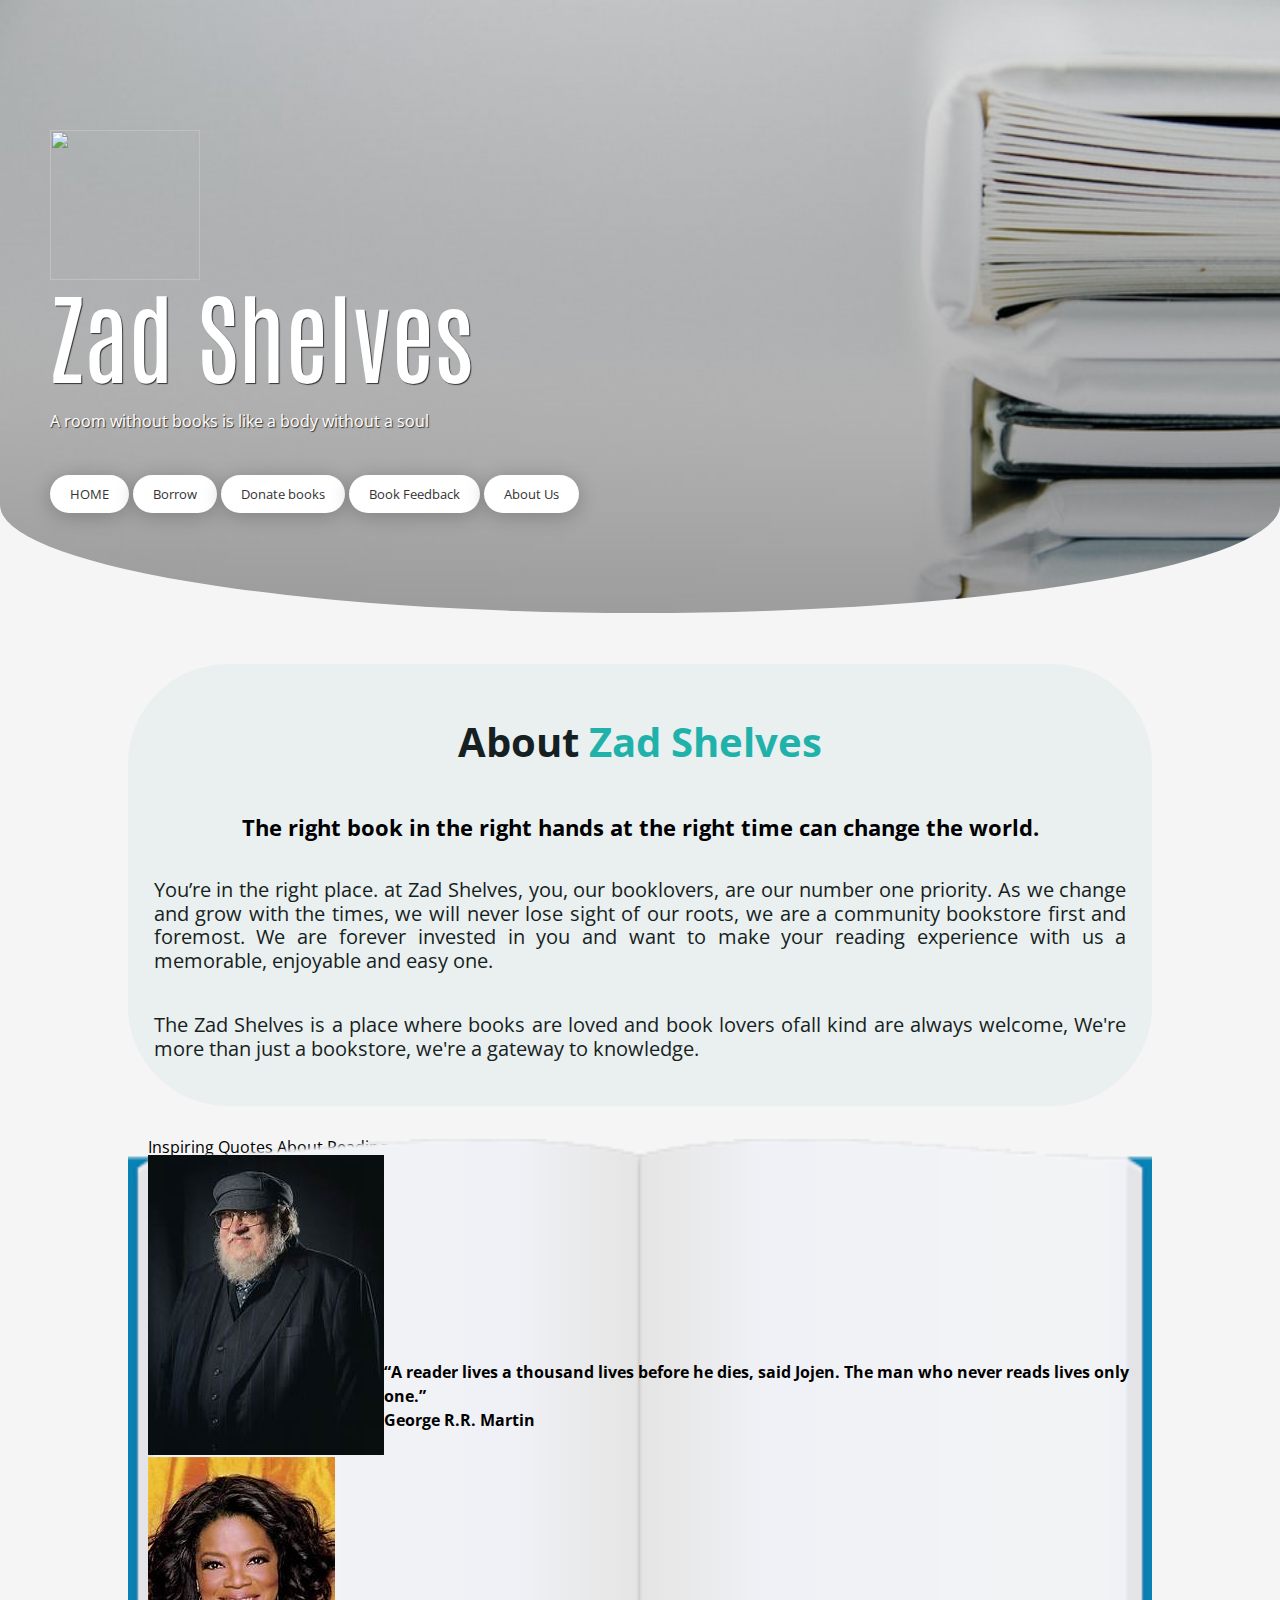
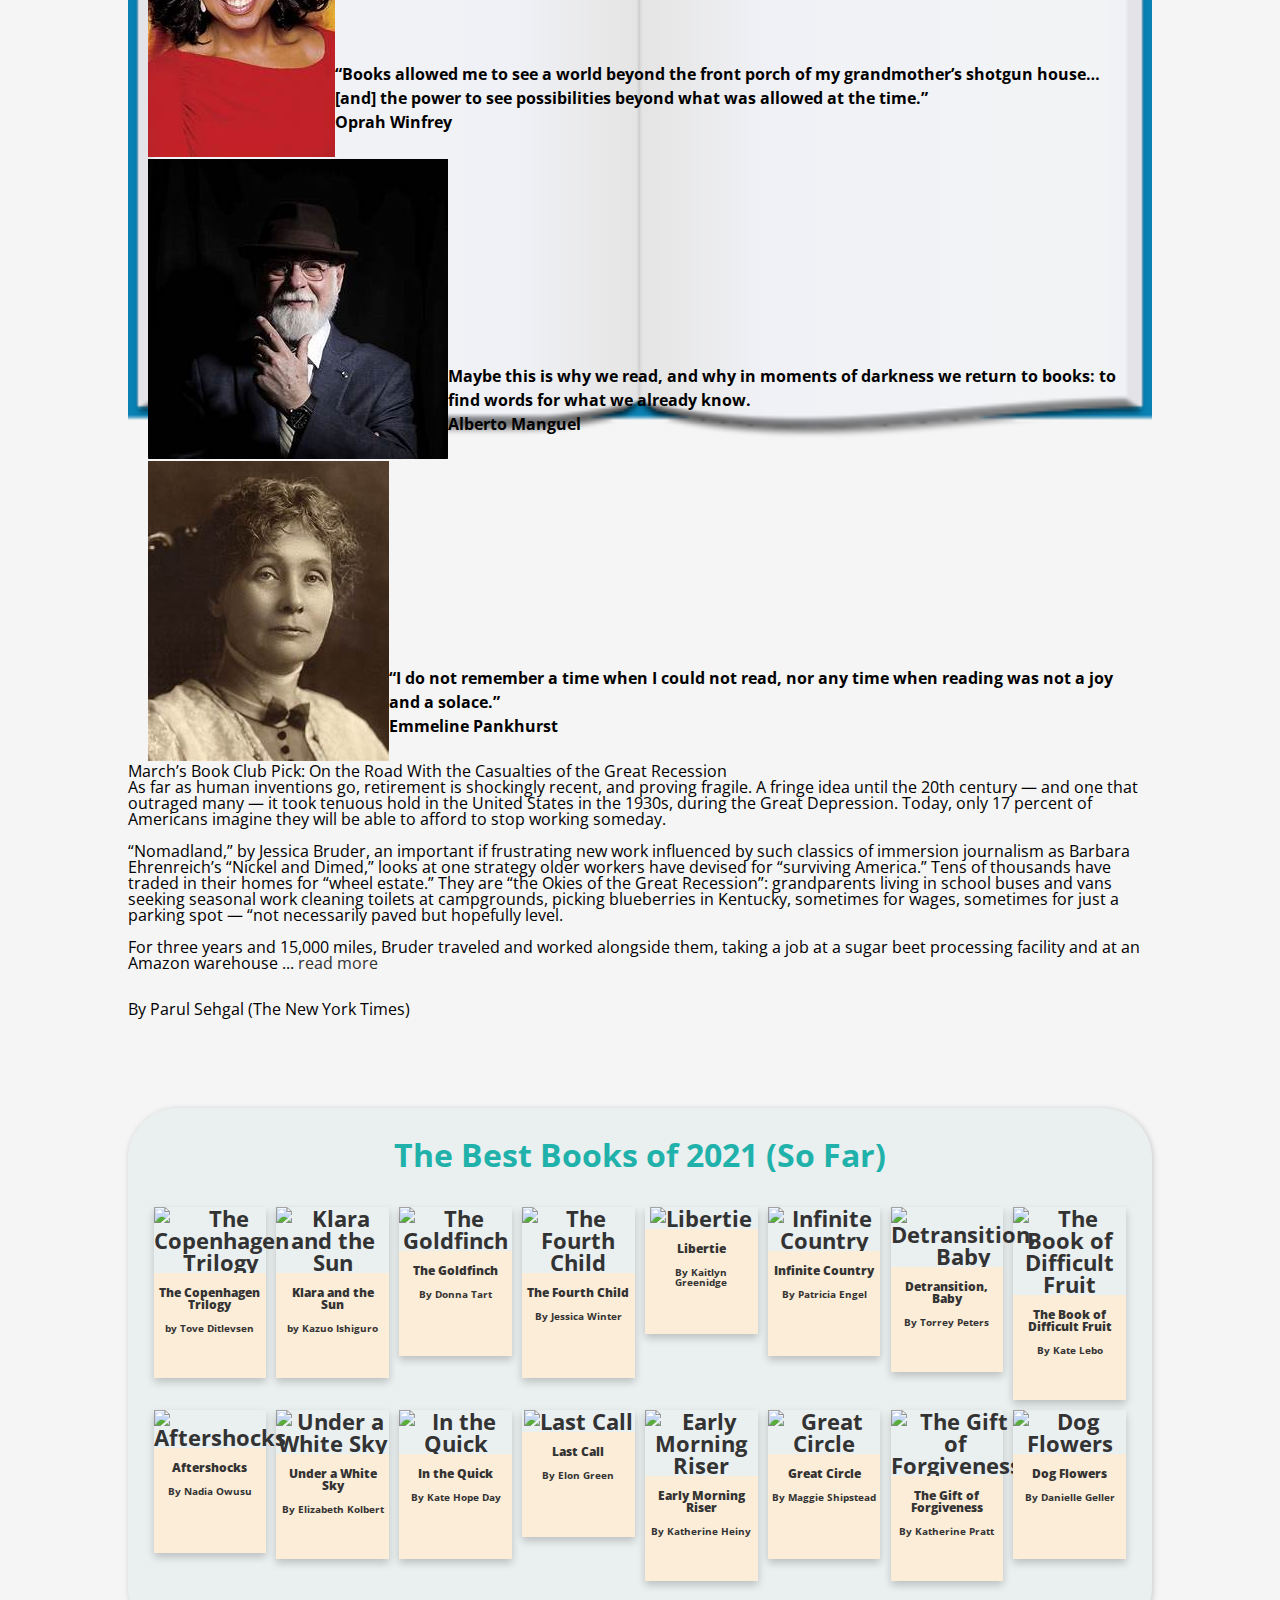
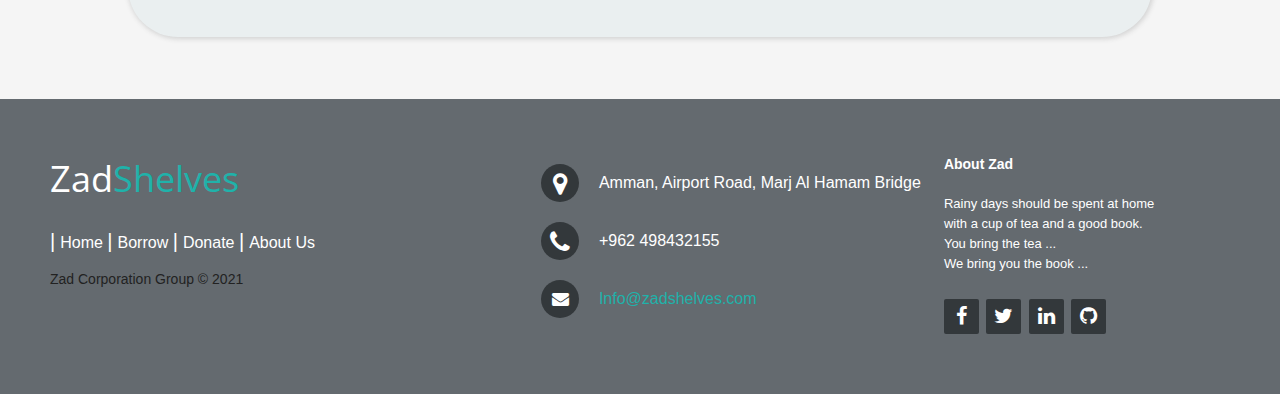
==== commit 25ade207: "changes" ====
--- a/index.html
+++ b/index.html
@@ -2,673 +2,366 @@
 <html lang="en">
 
 <head>
-
-    <meta charset="UTF-8">
-    <meta http-equiv="X-UA-Compatible" content="IE=edge">
-    <meta name="viewport" content="width=device-width, initial-scale=1.0">
-    <link rel="stylesheet" href="css/reset.css">
-    <link rel="stylesheet" href="css/header.css">
-    <link rel="stylesheet" href="css/style.css">
-    <link rel="stylesheet" href="css/footer.css">
-    <link rel="stylesheet" href="https://cdnjs.cloudflare.com/ajax/libs/font-awesome/5.15.3/css/all.min.css">
-    <link rel="stylesheet" href="https://maxcdn.bootstrapcdn.com/font-awesome/4.2.0/css/font-awesome.min.css">
-    <link rel="shortcut icon" href="https://www.flaticon.com/premium-icon/icons/svg/2702/2702154.svg" type="image/x-icon">
-    <link rel="preconnect" href="https://fonts.gstatic.com">
-    <link href="https://fonts.googleapis.com/css2?family=Antonio&family=Raleway:wght@500&display=swap" rel="stylesheet">
-    <title>Zad Shelves</title>
+  <meta charset="UTF-8">
+  <meta http-equiv="X-UA-Compatible" content="IE=edge">
+  <meta name="viewport" content="width=device-width, initial-scale=1.0">
+  <link rel="stylesheet" href="css/reset.css">
+  <link rel="stylesheet" href="css/header.css">
+  <link rel="stylesheet" href="css/style.css">
+  <link rel="stylesheet" href="css/footer.css">
+  <link rel="stylesheet" href="https://cdnjs.cloudflare.com/ajax/libs/font-awesome/5.15.3/css/all.min.css">
+  <link rel="stylesheet" href="https://maxcdn.bootstrapcdn.com/font-awesome/4.2.0/css/font-awesome.min.css">
+   <link rel="shortcut icon" href="https://www.flaticon.com/premium-icon/icons/svg/2702/2702154.svg" type="image/x-icon">
+  <title>Zad Shelves</title>
 
 </head>
 
-<body>
-    <header>
+
+ <body>
+     <header>
         <div class="overlay">
             <div id="logo">
-
-                <h1>Zad<span>Shelves</span> </h1>
+                <img src="https://www.flaticon.com/premium-icon/icons/svg/3145/3145915.svg" alt="">
+                 <h1>Zad Shelves</h1>
             </div>
             <h3>A room without books is like a body without a soul</h3>
             <!-- <p>Our mission is to create opportunities for everyone by being Innovative, Dynamic, Responsible, Caring, Creative and by Constantly evolving to provide global technology services to our reader. We, Electric Shelves strive to provide an environment that promotes healthy holistic development to Our reader.</p> -->
-            <br>
-            <button><a href="index.html">HOME</a></button>
-            <button><a href="pages/Book-store.html">Borrow Books</a></button>
-            <button><a href="pages/Donate-book.html">Donate Books</a></button>
-            <button><a href="pages/feedback.html">Feedbacks</a></button>
-            <button><a href="pages/aboutUs.html">About Us</a></button>
-            
-        </div>
-    </header>
+                <br>
+                <button><a href="index.html">HOME</a></button>
+                <button><a href="pages/Book-store.html">Borrow</a></button>
+                <button><a href="pages/Donate-book.html">Donate books</a></button>
+                <button><a href="pages/feedback.html">Book Feedback</a></button>
+                <button><a href="pages/aboutUs.html">About Us</a></button>
+         </div>
+     </header>
     <main>
 
-
-        <section id="home">
-         <div class="left-home">
-         <h2 class="one"><span class="two">About Zad</span>Shelves </h2>
-         <!-- <p>Our vision is to create opportunities for everyone by being innovative, dynamic, responsible, Caring, Creative and by Constantly evolving to provide global technology services to our reader. We, Electric Shelves strive to provide an environment that promotes healthy holistic development to Our reader.</p>
-
+    <section id="home">
+      <div class="left-home">
+        <h2 class="one"><span class="two">About</span> Zad Shelves </h2>
+        <!-- <p>Our vision is to create opportunities for everyone by being innovative, dynamic, responsible, Caring, Creative and by Constantly evolving to provide global technology services to our reader. We, Electric Shelves strive to provide an environment that promotes healthy holistic development to Our reader.</p>
             <p>Think about the last good book you read. Did it make you feel more connected to others? Maybe it served as a welcome escape. Maybe it helped you rediscover the beauty in life. Did it surprise you?
-              In Zad Shelves we strive to make reading a habit for everyone, young and old. We offer books of all fields and ages to borrow anytime and for free</p>  --> 
+              In Zad Shelves we strive to make reading a habit for everyone, young and old. We offer books of all fields and ages to borrow anytime and for free</p> -->
         <br>
 
         <h4>The right book in the right hands at the right time can change the world.</h4>
-        <p>You’re in the right place. at Zad Shelves, you, our book lovers, are our number one priority. As we change and
+        <p>You’re in the right place. at Zad Shelves, you, our booklovers, are our number one priority. As we change and
           grow with the times, we will never lose sight of our roots, we are a community bookstore first and foremost.
           We are forever invested in you and want to make your reading experience with us a memorable, enjoyable and
           easy one.</p>
-        <p>The Zad Shelves is a place where books are loved and book lovers of all kind are always welcome, We're more
+        <p>The Zad Shelves is a place where books are loved and book lovers ofall kind are always welcome, We're more
           than just a bookstore, we're a gateway to knowledge.
         </p>
-      </div> 
-        <!-- <div class="right-home">
+      </div>
+      <!-- <div class="right-home">
             <img src="img/glasses.jpeg" height="400px" >
           </div> -->
 
-        </section>
-
-        <section id="history" class="bg-dark">
-          <div class="hist-img"></div>
-          <div class="hist-content">
-            <h2>Zad<span class="text-primary">Shelves</span> History</h2>
-            <p>
-              Zad Shelves Library, launched recently as a community initiative, founded and funded by an enthusiastic web developers, Their mission and ambition is to encourage reading across all spectrums of our society.
-              Through hard work and passion, we proudly managed to lunch Zad Shelves.
-              Today, Zad Shelves cover most – if not all – of the Jordanian cities.
-              Thanks to the giving spirit of our Jordanian fabric, such generous contributions helped us tremendously!
-              <b> We Couldn't Have Done it Without Their Help.</b>
+    </section>
+    <div id="bookimg">
+      <img
+        src="img/book.png"
+        alt="" id="open-book">
+      <div id="Qoutes">
+        <div class="Qoutescontainer">
+          <h2>Inspiring Quotes About Reading</h2>
+          <div class="quote">
+            <img src="img/George R.R. Martin.jpeg">
+            <p> “A reader lives a thousand lives before he dies, said Jojen. The man who never reads lives only one.”
+              <br> George R.R. Martin</p>
+          </div>
+          <div class="quote">
+            <img src="img/Oprah Winfrey.jpeg">
+            <p>“Books allowed me to see a world beyond the front porch of my grandmother’s shotgun house…[and] the power
+              to see possibilities beyond what was allowed at the time.” <br> Oprah Winfrey
             </p>
           </div>
-        </section>
-
-<!-- 
-
-        <section id="cards">
-            <h2>Monthly Recommendations</h2>
-            <div class="card">
-                <a
-                    href="https://bookshop.org/books/we-do-this-til-we-free-us-abolitionist-organizing-and-transforming-justice-9781642594287/9781642595253?listref=bookshop-org-best-sellers-of-the-week">
-                    <img src="https://images-production.bookshop.org/spree/images/attachments/13422576/original/9781642595253.jpg?1617281580"
-                        alt="We Do This 'til We Free Us"
-                        title="https://bookshop.org/books/we-do-this-til-we-free-us-abolitionist-organizing-and-transforming-justice-9781642594287/9781642595253?listref=bookshop-org-best-sellers-of-the-week"
-                        height="250px" style="width:100%">
-                    <div class="container">
-                        <h4><b>We Do This 'til We Free Us</b></h4>
-                        <p>by Mariame Kaba</p>
-                    </div>
-                </a>
-
-            </div>
-
-
-            <div class="card">
-                <a
-                    href="https://bookshop.org/books/minor-feelings-an-asian-american-reckoning/9781984820365?listref=bookshop-org-best-sellers-of-the-week">
-                    <img src="https://images-production.bookshop.org/spree/images/attachments/1244324/original/9781984820365.jpg?1588639445"
-                        alt="Minor Feelings"
-                        title="https://bookshop.org/books/minor-feelings-an-asian-american-reckoning/9781984820365?listref=bookshop-org-best-sellers-of-the-week"
-                        height="250px" style="width:100%">
-                    <div class="container">
-                        <h4><b>Minor Feelings: An Asian American Reckoning</b></h4>
-                        <p>by Cathy Park Hong </p>
-                    </div>
-                </a>
-
-            </div>
-
-
-
-            <div class="card">
-                <a
-                    href="https://bookshop.org/books/leaving-isn-t-the-hardest-thing-essays/9780593080764?listref=bookshop-org-best-sellers-of-the-week">
-                    <img src="https://images-production.bookshop.org/spree/images/attachments/12987672/original/9780593080764.jpg?1617896595"
-                        alt="Leaving Isn't the Hardest Thing"
-                        title="https://bookshop.org/books/leaving-isn-t-the-hardest-thing-essays/9780593080764?listref=bookshop-org-best-sellers-of-the-week"
-                        height="250px" style="width:100%">
-                    <div class="container">
-                        <h4><b>Leaving Isn't the Hardest Thing</b></h4>
-                        <p>by Lauren Hough </p>
-                    </div>
-                </a>
-
-            </div>
-
-
-
-            <div class="card">
-                <a
-                    href="https://bookshop.org/books/clarity-connection-9781524860486/9781524860486?listref=bookshop-org-best-sellers-of-the-week">
-                    <img src="https://images-production.bookshop.org/spree/images/attachments/13830633/original/9781524860486.jpg?1618947625"
-                        alt="
-                    Clarity & Connection"
-                        title="https://bookshop.org/books/clarity-connection-9781524860486/9781524860486?listref=bookshop-org-best-sellers-of-the-week"
-                        height="250px" style="width:100%">
-                    <div class="container">
-                        <h4><b>
-                                Clarity & Connection</b></h4>
-                        <p>by Yung Pueblo </p>
-                    </div>
-                </a>
-
-            </div>
-
-            <div class="card">
-                <a
-                    href="https://bookshop.org/books/the-hill-we-climb-an-inaugural-poem-for-the-country/9780593465271?listref=bookshop-org-best-sellers-of-the-week">
-                    <img src="https://images-production.bookshop.org/spree/images/attachments/13794760/original/9780593465271.jpg?1617281603"
-                        alt="The Hill We Climb"
-                        title="https://bookshop.org/books/the-hill-we-climb-an-inaugural-poem-for-the-country/9780593465271?listref=bookshop-org-best-sellers-of-the-week"
-                        height="250px" style="width:100%">
-                    <div class="container">
-                        <h4><b>The Hill We Climb</b></h4>
-                        <p>by Amanda Gorman </p>
-                    </div>
-                </a>
-
-            </div>
-
-
-            <div class="card">
-                <a
-                    href="https://bookshop.org/books/goodbye-again-essays-reflections-and-illustrations-9781799950349/9780062880857?listref=bookshop-org-best-sellers-of-the-week">
-                    <img src="https://images-production.bookshop.org/spree/images/attachments/13244489/original/Goodbye_Again_pb_c.JPG?1602087994"
-                        alt="Goodbye, Again"
-                        title="https://bookshop.org/books/goodbye-again-essays-reflections-and-illustrations-9781799950349/9780062880857?listref=bookshop-org-best-sellers-of-the-week"
-                        height="250px" style="width:100%">
-                    <div class="container">
-                        <h4><b>Goodbye, Again</b></h4>
-                        <p>by Jonny Sun</p>
-                    </div>
-                </a>
-
-            </div>
-
-
-
-
-            <div class="card">
-                <a
-                    href="https://bookshop.org/books/wait-a-love-letter-to-those-in-despair/9781611808803?aid=281&listref=books-for-the-graduate">
-                    <img src="https://images-production.bookshop.org/spree/images/attachments/12832458/original/9781611808803.jpg?1607515936"
-                        alt="Wait"
-                        title="https://bookshop.org/books/wait-a-love-letter-to-those-in-despair/9781611808803?aid=281&listref=books-for-the-graduate"
-                        height="250px" style="width:100%">
-                    <div class="container">
-                        <h4><b>Wait</b></h4>
-                        <p>by Cuong Lu </p>
-                    </div>
-                </a>
-
-            </div>
-
-
-
-            <div class="card">
-                <a href="https://bookshop.org/books/apeirogon-a-novel/9781400069606">
-                    <img src="https://images-production.bookshop.org/spree/images/attachments/431047/original/9781400069606.jpg?1588601079"
-                        alt="Apeirogon" title="https://bookshop.org/books/apeirogon-a-novel/9781400069606"
-                        height="250px" style="width:100%">
-                    <div class="container">
-                        <h4><b>Apeirogon</b></h4>
-                        <p>by Colum McCann </p>
-                    </div>
-                </a>
-
-            </div>
-
-
-
-        </section>
- -->
-
-
-
-
-
-        <div id="slideshow">
-            <div class="bookimg">
-
-                <div class="Qoutes">
-                    <div class="Qoutescontainer">
-                        <h2>Inspiring Quotes About Reading</h2>
-                        <div class="quote">
-                            <img src="img/George R.R. Martin.jpeg">
-                            <p> “A reader lives a thousand lives before he dies, said Jojen. The man who never reads
-                                lives
-                                only one.”
-                                <br> George R.R. Martin
-                            </p>
-                        </div>
-                        <div class="quote">
-                            <img src="img/Oprah Winfrey.jpeg">
-                            <p>“Books allowed me to see a world beyond the front porch of my grandmother’s shotgun
-                                house…[and] the power
-                                to see possibilities beyond what was allowed at the time.” <br> Oprah Winfrey
-                            </p>
-                        </div>
-                        <div class="quote">
-                            <img src="img/Alberto Manguel.jpeg">
-                            <p>“Maybe this is why we read, and why in moments of darkness we return to books: to find
-                                words
-                                for what we
-                                already know.”<br> Alberto Manguel</p>
-                        </div>
-                        <div class="quote">
-                            <img src="img/Emmeline Pankhurst.jpeg">
-                            <p>“I do not remember a time when I could not read, nor any time when reading was not a joy
-                                and
-                                a solace.”
-                                <br> Emmeline Pankhurst
-                            </p>
-                        </div>
-                    </div>
-                </div>
-                <div class="nyTimes">
-                    <h2>March’s Book Club Pick: On the Road With the Casualties of the Great Recession</h2>
-                    <p>As far as human inventions go, retirement is shockingly recent, and proving fragile. A fringe
-                        idea
-                        until the 20th century — and one that outraged many — it took tenuous hold in the United States
-                        in
-                        the 1930s, during the Great Depression. Today, only 17 percent of Americans imagine they will be
-                        able to afford to stop working someday.
-                        <br><br>
-                        “Nomadland,” by Jessica Bruder, an important if frustrating new work influenced by such classics
-                        of
-                        immersion journalism as Barbara Ehrenreich’s “Nickel and Dimed,” looks at one strategy older
-                        workers
-                        have devised for “surviving America.”
-
-                        Tens of thousands have traded in their homes for “wheel estate.” They are “the Okies of the
-                        Great
-                        Recession”: grandparents living in school buses and vans seeking seasonal work cleaning toilets
-                        at
-                        campgrounds, picking blueberries in Kentucky, sometimes for wages, sometimes for just a parking
-                        spot
-                        — “not necessarily paved but hopefully level.
-                        <br><br>
-                        For three years and 15,000 miles, Bruder traveled and worked alongside them, taking a job at a
-                        sugar
-                        beet processing facility and at an Amazon warehouse ... <a
-                            href="https://www.nytimes.com/2017/09/19/books/review-nomadland-jessica-bruder.html"> read
-                            more
-                        </a>
-                    </p>
-                    <h3>By Parul Sehgal <span> (The New York Times)</span></h3>
-                </div>
-            </div>
-            <div class="bookimg absolute">
-
-                <div class="Qoutes">
-                    <div class="Qoutescontainer">
-                        <h2>Inspiring Quotes About Reading</h2>
-                        <div class="quote">
-                            <img src="img/stephen.jpg">
-                            <p> “Books are a uniquely portable magic.”
-                                <br> Stephen King
-                            </p>
-                        </div>
-                        <div class="quote">
-                            <img src="img/neil.jpg">
-                            <p>“A book is a dream that you hold in your hand.” <br> Neil Gaiman
-                            </p>
-                        </div>
-                        <div class="quote">
-                            <img src="img/anna.jpg">
-                            <p>“Books are the plane, and the train, and the road. They are the destination, and the
-                                journey. They are home.”<br> Anna Quindlen</p>
-                        </div>
-                        <div class="quote">
-                            <img src="img/margaret.jpg">
-                            <p>“In the end, we’ll all become stories.”
-                                <br> Margaret Atwood​​
-                            </p>
-                        </div>
-                    </div>
-                </div>
-                <div class="nyTimes">
-                    <h2>February’s Book Club Pick: A Devastating (and Darkly Hilarious) New Novel From the ‘Westworld’
-                        Writer Charles Yu</h2>
-                    <p>Over the past 15 years, Charles Yu has carved out a fascinating, eclectic career as a
-                        storyteller, first receiving widespread acclaim in 2010 for his novel “How to Live Safely in a
-                        Science Fictional Universe,” which showcased his ability to revitalize familiar tropes like time
-                        travel. This talent has only escalated in his writing for visionary TV shows like “Westworld,”
-                        “Legion” and “Lodge 49.” In his new novel, “Interior Chinatown,” Yu expands upon this approach
-                        in brilliant and unexpected ways.
-                        <br><br>
-                        “Interior Chinatown” posits that we are reading a teleplay about Chinatown — specifically the
-                        Golden Palace restaurant, which is the setting for a cop show called “Black and White.” Through
-                        his protagonist, Willis Wu — who has a small part on the show — Yu explores in devastating (and
-                        darkly hilarious) fashion Hollywood’s penchant for promoting clichés about Asians and
-                        Asian-Americans. Wu has worked his way from “Background Oriental Male” to “Dead Asian Man” to
-                        “Generic Asian Man Number Three/Delivery Guy” — a long way from “Kung Fu Guy,” which is where he
-                        wants to be.
-
-
-                        <br><br>
-                        ...
-                        <a href="https://www.nytimes.com/2020/02/28/books/review/interior-chinatown-charles-yu.html">
-                            read more</a>
-                    </p>
-                    <h3>By Jeff VanderMeer <span> (The New York Times)</span></h3>
-                </div>
-            </div>
-            <div class="bookimg absolute">
-
-                <div class="Qoutes">
-                    <div class="Qoutescontainer">
-                        <h2>Inspiring Quotes About Reading</h2>
-                        <div class="quote">
-                            <img src="img/dr-seuss.jpg">
-                            <p> “The more that you read, the more things you will know. The more that you learn, the
-                                more places you'll go.”
-                                <br> Dr. Seuss​​
-                            </p>
-                        </div>
-                        <div class="quote">
-                            <img src="img/baverly.jpg">
-                            <p>“If you don’t see the book you want on the shelf, write it.” <br> Beverly Cleary​
-                            </p>
-                        </div>
-                        <div class="quote">
-                            <img src="img/paul.jpg">
-                            <p>“You know you've read a good book when you turn the last page and feel a little as if you
-                                have lost a friend.”<br> Paul Sweeney</p>
-                        </div>
-                        <div class="quote">
-                            <img src="img/mark.jpg">
-                            <p>“Reading is a conversation. All books talk. But a good book listens as well.”
-                                <br>Mark Haddon
-                            </p>
-                        </div>
-                    </div>
-                </div>
-                <div class="nyTimes">
-                    <h2>January’s Book Club Pick: Jia Tolentino on the ‘Unlivable Hell’ of the Web and Other Millennial
-                        Conundrums</h2>
-                    <p>In May 2017, Jia Tolentino declared the personal essay dead. “The personal is no longer political
-                        in quite the same way that it was,” she wrote in an essay for The New Yorker’s website. Five
-                        years ago, readers salivated over “it happened to me” essays posted daily on women’s websites.
-                        But after the 2016 presidential election, such pieces started to seem petty, self-indulgent,
-                        naïve. Still, Tolentino, who once edited this kind of writing for The Hairpin and Jezebel, found
-                        herself occasionally nostalgic for the authorial voices that developed during the personal
-                        essay’s heyday. “I am moved by the negotiation of vulnerability,” she wrote. “I loved watching
-                        people try to figure out if they had something to say.”
-
-                        <br><br>
-                        Now a staff writer at The New Yorker, Tolentino has made her own foray into self-study in her
-                        absorbing first book, “Trick Mirror: Reflections on Self-Delusion.” The book is a collection of
-                        nine original essays, some of which have their roots in writing she’s done for The New Yorker;
-                        each is a mix of reporting, research and personal history. Her voice here is fully developed:
-                        She writes with an inimitable mix of force,
-                        ... <a href="https://www.nytimes.com/2019/08/04/books/review/jia-tolentino-trick-mirror.html">
-                            read more
-                        </a>
-                    </p>
-                    <h3>By Maggie Doherty <span> (The New York Times)</span></h3>
-                </div>
-            </div>
-
-
-            <div id="dots">
-                <span class="dot" onclick="currentSlide(1)"></span>
-                <span class="dot" onclick="currentSlide(2)"></span>
-                <span class="dot" onclick="currentSlide(3)"></span>
-            </div>
-
-
+          <div class="quote">
+            <img src="img/Alberto Manguel.jpeg">
+            <p>Maybe this is why we read, and why in moments of darkness we return to books: to find words for what we
+              already know. <br> Alberto Manguel</p>
+          </div>
+          <div class="quote">
+            <img src="img/Emmeline Pankhurst.jpeg">
+            <p>“I do not remember a time when I could not read, nor any time when reading was not a joy and a solace.”
+              <br> Emmeline Pankhurst </p>
+          </div>
         </div>
-
-
-        <section id="cards">
-            <h2>The Best Books of 2021</h2>
-            <div class="card">
-                <a href="https://www.amazon.com/Copenhagen-Trilogy-Childhood-Youth-Dependency/dp/0374602395">
-                    <img src="https://pyxis.nymag.com/v1/imgs/c3f/8d5/e78462f83d38433653bdd94eb81d72da65-the-copenhagen-trilogy.rdeep-vertical.w245.jpg"
-                        alt="The Copenhagen Trilogy"
-                        title="https://www.amazon.com/Copenhagen-Trilogy-Childhood-Youth-Dependency/dp/0374602395"
-                        height="250px" style="width:100%">
-                    <div class="container">
-                        <h4><b>The Copenhagen</b></h4>
-                        <p>by Tove Ditlevsen</p>
-                    </div>
-                </a>
-
-            </div>
-            <div class="card">
-                <a href="https://www.amazon.com/Klara-Sun-novel-Kazuo-Ishiguro/dp/059331817X">
-                    <img src="https://pyxis.nymag.com/v1/imgs/a86/c38/5a576efbf27621bdeb6f4b1b56298b03cd-klara-and-the-sun.rdeep-vertical.w245.jpg"
-                        alt="Klara and the Sun"
-                        title="https://www.amazon.com/Klara-Sun-novel-Kazuo-Ishiguro/dp/059331817X" height="250px"
-                        style="width:100%">
-                    <div class="container">
-                        <h4><b>Klara and the Sun</b></h4>
-                        <p>by Kazuo Ishiguro</p>
-                </a>
-            </div>
-            </div>
-            <div class="card">
-                <a href="https://www.amazon.com/Goldfinch-Novel-Pulitzer-Prize-Fiction/dp/0316055441">
-                    <img src="https://www.talkdistrict.com/wp-content/uploads/2020/04/Best-Books-2020-1.jpg"
-                        alt="The Goldfinch"
-                        title="https://www.amazon.com/Goldfinch-Novel-Pulitzer-Prize-Fiction/dp/0316055441"
-                        height="250px" style="width:100%">
-                    <div class="container">
-                        <h4><b> The Goldfinch</b></h4>
-                        <p>By Donna Tart</p>
-                </a>
-            </div>
-            </div>
-            <div class="card">
-                <a
-                    href="https://www.amazon.com/Fourth-Child-Novel-Jessica-Winter-ebook/dp/B089SZW71C/ref=sr_1_1?dchild=1&keywords=the+fourth+child&qid=1619430316&s=books&sr=1-1">
-                    <img src="https://pyxis.nymag.com/v1/imgs/8dd/909/d20f77c34f92f18a1d99d801ae39839a8a-the-fourth-child.rdeep-vertical.w245.jpg"
-                        alt="The Fourth Child"
-                        title="https://www.amazon.com/Fourth-Child-Novel-Jessica-Winter-ebook/dp/B089SZW71C/ref=sr_1_1?dchild=1&keywords=the+fourth+child&qid=1619430316&s=books&sr=1-1"
-                        height="250px" style="width:100%">
-                    <div class="container">
-                        <h4><b>The Fourth Child</b></h4>
-                        <p>By Jessica Winter</p>
-                </a>
-            </div>
-            </div>
-            <div class="card">
-                <a
-                    href="https://www.amazon.com/Libertie-Novel-Kaitlyn-Greenidge/dp/1616207019/ref=sr_1_1?dchild=1&keywords=libertie&qid=1619430379&s=books&sr=1-1">
-                    <img src="https://pyxis.nymag.com/v1/imgs/1e0/fa9/d6a1bf458f27b6e448a4ef232dd47de2c5-libertie.rdeep-vertical.w245.jpg"
-                        alt="Libertie"
-                        title="https://www.amazon.com/Libertie-Novel-Kaitlyn-Greenidge/dp/1616207019/ref=sr_1_1?dchild=1&keywords=libertie&qid=1619430379&s=books&sr=1-1"
-                        height="250px" style="width:100%">
-                    <div class="container">
-                        <h4><b>Libertie</b></h4>
-                        <p>By Kaitlyn Greenidge</p>
-                </a>
-            </div>
-            </div>
-            <div class="card">
-                <a href="https://www.amazon.com/Infinite-Country-Novel-Patricia-Engel/dp/1982159464">
-                    <img src="https://pyxis.nymag.com/v1/imgs/74d/9a1/599bf9a0ea1bf03fc222a3d6307b1ef67d-infinite-country.rdeep-vertical.w245.jpg"
-                        alt="Infinite Country"
-                        title="https://www.amazon.com/Infinite-Country-Novel-Patricia-Engel/dp/1982159464"
-                        height="250px" style="width:100%">
-                    <div class="container">
-                        <h4><b>Infinite Country</b></h4>
-                        <p>By Patricia Engel</p>
-                </a>
-            </div>
-            </div>
-            <div class="card">
-                <a
-                    href="https://www.amazon.com/Detransition-Baby-Novel-Torrey-Peters/dp/0593133374/ref=sr_1_1?crid=WR9WDUC1XQ32&dchild=1&keywords=detransition+baby&qid=1619430617&s=books&sprefix=detran%2Cstripbooks-intl-ship%2C302&sr=1-1">
-                    <img src="https://pyxis.nymag.com/v1/imgs/fea/e06/673ad57f521dc811aa4388dcd40fc69a87-detransition-baby.rdeep-vertical.w245.jpg"
-                        alt="Detransition, Baby"
-                        title="https://www.amazon.com/Detransition-Baby-Novel-Torrey-Peters/dp/0593133374/ref=sr_1_1?crid=WR9WDUC1XQ32&dchild=1&keywords=detransition+baby&qid=1619430617&s=books&sprefix=detran%2Cstripbooks-intl-ship%2C302&sr=1-1"
-                        height="250px" style="width:100%">
-                    <div class="container">
-                        <h4><b>Detransition, Baby</b></h4>
-                        <p>By Torrey Peters</p>
-                </a>
-            </div>
-            </div>
-            <div class="card">
-                <a
-                    href="https://www.amazon.com/Book-Difficult-Fruit-Arguments-recipes/dp/0374110328/ref=sr_1_1?crid=2T14VKBLY7EKR&dchild=1&keywords=the+book+of+difficult+fruit&qid=1619430674&s=books&sprefix=the+book+of+diffi%2Cstripbooks-intl-ship%2C288&sr=1-1">
-                    <img src="https://pyxis.nymag.com/v1/imgs/891/b24/24dc9c501b4a728458f5fcd6fca7fb735a-the-book-of-difficult-fruit.rdeep-vertical.w245.jpg"
-                        alt="The Book of Difficult Fruit"
-                        title="https://www.amazon.com/Book-Difficult-Fruit-Arguments-recipes/dp/0374110328/ref=sr_1_1?crid=2T14VKBLY7EKR&dchild=1&keywords=the+book+of+difficult+fruit&qid=1619430674&s=books&sprefix=the+book+of+diffi%2Cstripbooks-intl-ship%2C288&sr=1-1"
-                        height="250px" style="width:100%">
-                    <div class="container">
-                        <h4><b>Difficult Fruit</b></h4>
-                        <p>By Kate Lebo </p>
-                </a>
-            </div>
-            </div>
-            <div class="card">
-                <a
-                    href="https://www.amazon.com/Aftershocks-Memoir-Nadia-Owusu/dp/1982111224/ref=sr_1_1?crid=26QNRGHUBE2RB&dchild=1&keywords=aftershocks&qid=1619430736&s=books&sprefix=after%2Cstripbooks-intl-ship%2C300&sr=1-1">
-                    <img src="https://pyxis.nymag.com/v1/imgs/4b2/285/803ad2edace2c6713a5b5194bd619f0481-aftershocks.rdeep-vertical.w245.jpg"
-                        alt="Aftershocks"
-                        title="https://www.amazon.com/Aftershocks-Memoir-Nadia-Owusu/dp/1982111224/ref=sr_1_1?crid=26QNRGHUBE2RB&dchild=1&keywords=aftershocks&qid=1619430736&s=books&sprefix=after%2Cstripbooks-intl-ship%2C300&sr=1-1"
-                        height="250px" style="width:100%">
-                    <div class="container">
-                        <h4><b>Aftershocks</b></h4>
-                        <p>By Nadia Owusu</p>
-                </a>
-            </div>
-            </div>
-            <div class="card">
-                <a
-                    href="https://www.amazon.com/Under-White-Sky-Nature-Future/dp/0593136276/ref=sr_1_1?crid=9LMFMJ4XYL7U&dchild=1&keywords=under+a+white+sky&qid=1619430828&s=books&sprefix=under+a%2Cstripbooks-intl-ship%2C291&sr=1-1">
-                    <img src="https://pyxis.nymag.com/v1/imgs/d0f/3b7/408d6107bbefee8aed5984da1ea25a872f-under-a-white-sky.rdeep-vertical.w245.jpg"
-                        alt="Under a White Sky"
-                        title="https://www.amazon.com/Under-White-Sky-Nature-Future/dp/0593136276/ref=sr_1_1?crid=9LMFMJ4XYL7U&dchild=1&keywords=under+a+white+sky&qid=1619430828&s=books&sprefix=under+a%2Cstripbooks-intl-ship%2C291&sr=1-1"
-                        height="250px" style="width:100%">
-                    <div class="container">
-                        <h4><b> Under a White Sky</b></h4>
-                        <p>By Elizabeth Kolbert </p>
-                </a>
-            </div>
-            </div>
-            <div class="card">
-                <a
-                    href="https://www.amazon.com/Quick-Novel-Kate-Hope-Day-ebook/dp/B089S67ZCQ/ref=sr_1_1?crid=36MM52HF9QUGJ&dchild=1&keywords=in+the+quick&qid=1619430920&s=books&sprefix=in+the+quick%2Cstripbooks-intl-ship%2C279&sr=1-1">
-                    <img src="https://pyxis.nymag.com/v1/imgs/422/578/7334f47e4fbb1f4b1da930849c9eb88d25-in-the-quick.rdeep-vertical.w245.jpg"
-                        alt="In the Quick"
-                        title="https://www.amazon.com/Quick-Novel-Kate-Hope-Day-ebook/dp/B089S67ZCQ/ref=sr_1_1?crid=36MM52HF9QUGJ&dchild=1&keywords=in+the+quick&qid=1619430920&s=books&sprefix=in+the+quick%2Cstripbooks-intl-ship%2C279&sr=1-1"
-                        height="250px" style="width:100%">
-                    <div class="container">
-                        <h4><b>In the Quick</b></h4>
-                        <p>By Kate Hope Day</p>
-                </a>
-            </div>
-            </div>
-            <div class="card">
-                <a
-                    href="https://www.amazon.com/Last-Call-Story-Murder-Queer/dp/1250224357/ref=sr_1_1?dchild=1&keywords=last+call&qid=1619430988&s=books&sr=1-1">
-                    <img src="https://hips.hearstapps.com/vader-prod.s3.amazonaws.com/1602943814-41k7DXLM-VL.jpg?crop=1xw:1xh;center,top&resize=768:*"
-                        alt="Last Call"
-                        title="https://www.amazon.com/Last-Call-Story-Murder-Queer/dp/1250224357/ref=sr_1_1?dchild=1&keywords=last+call&qid=1619430988&s=books&sr=1-1"
-                        height="250px" style="width:100%">
-                    <div class="container">
-                        <h4><b>Last Call</b></h4>
-                        <p>By Elon Green</p>
-                </a>
-            </div>
-            </div>
-            <div class="card">
-                <a
-                    href="https://www.amazon.com/Early-Morning-Riser-Katherine-Heiny-ebook/dp/B08F4J97GV/ref=sr_1_1?crid=1WJM4GGNSI5NK&dchild=1&keywords=early+morning+riser&qid=1619431044&s=books&sprefix=early+morning+rise%2Cstripbooks-intl-ship%2C306&sr=1-1">
-                    <img src="https://hips.hearstapps.com/vader-prod.s3.amazonaws.com/1614883352-51R2tuSKXL.jpg?crop=1xw:1xh;center,top&resize=768:*"
-                        alt="Early Morning Riser"
-                        title="https://www.amazon.com/Early-Morning-Riser-Katherine-Heiny-ebook/dp/B08F4J97GV/ref=sr_1_1?crid=1WJM4GGNSI5NK&dchild=1&keywords=early+morning+riser&qid=1619431044&s=books&sprefix=early+morning+rise%2Cstripbooks-intl-ship%2C306&sr=1-1"
-                        height="250px" style="width:100%">
-                    <div class="container">
-                        <h4><b>Early Morning Riser </b></h4>
-                        <p>By Katherine Heiny </p>
-                </a>
-            </div>
-            </div>
-            <div class="card">
-                <a
-                    href="https://www.amazon.com/Great-Circle-novel-Maggie-Shipstead/dp/0525656979/ref=sr_1_1?dchild=1&keywords=great+circle&qid=1619431101&s=books&sr=1-1">
-                    <img src="https://hips.hearstapps.com/vader-prod.s3.amazonaws.com/1612555832-41pxgSgxYL.jpg?crop=1xw:1xh;center,top&resize=768:*"
-                        alt="Great Circle"
-                        title="https://www.amazon.com/Great-Circle-novel-Maggie-Shipstead/dp/0525656979/ref=sr_1_1?dchild=1&keywords=great+circle&qid=1619431101&s=books&sr=1-1"
-                        height="250px" style="width:100%">
-                    <div class="container">
-                        <h4><b>Great Circle</b></h4>
-                        <p>By Maggie Shipstead</p>
-                </a>
-            </div>
-            </div>
-            <div class="card">
-                <a
-                    href="https://www.amazon.com/Gift-Forgiveness-Inspiring-Overcome-Unforgivable/dp/1984878271/ref=sr_1_1?crid=24XDTDL098CUU&dchild=1&keywords=the+gift+of+forgiveness&qid=1619431149&s=books&sprefix=the+gift+of+forgiveness%2Cstripbooks-intl-ship%2C283&sr=1-1">
-                    <img src="https://www.talkdistrict.com/wp-content/uploads/2020/04/Best-Books-2020-5-678x1024.jpg"
-                        alt="The Gift of Forgiveness"
-                        title="https://www.amazon.com/Gift-Forgiveness-Inspiring-Overcome-Unforgivable/dp/1984878271/ref=sr_1_1?crid=24XDTDL098CUU&dchild=1&keywords=the+gift+of+forgiveness&qid=1619431149&s=books&sprefix=the+gift+of+forgiveness%2Cstripbooks-intl-ship%2C283&sr=1-1"
-                        height="250px" style="width:100%">
-                    <div class="container">
-                        <h4><b>Forgiveness</b></h4>
-                        <p>By Katherine Pratt </p>
-                </a>
-            </div>
-            </div>
-            <div class="card">
-                <a
-                    href="https://www.amazon.com/Dog-Flowers-Memoir-Danielle-Geller/dp/1984820397/ref=sr_1_1?dchild=1&keywords=dog+flowers&qid=1619431202&s=books&sr=1-1">
-                    <img src="https://hips.hearstapps.com/vader-prod.s3.amazonaws.com/1610402711-41ScC4fQvdL.jpg?crop=1xw:1xh;center,top&resize=768:*"
-                        alt="Dog Flowers"
-                        title="https://www.amazon.com/Dog-Flowers-Memoir-Danielle-Geller/dp/1984820397/ref=sr_1_1?dchild=1&keywords=dog+flowers&qid=1619431202&s=books&sr=1-1"
-                        height="250px" style="width:100%">
-                    <div class="container">
-                        <h4><b>Dog Flowers</b></h4>
-                        <p>By Danielle Geller</p>
-                </a>
-            </div>
-            </div>
-        </section>
-    </main>
-
-    <footer class="footer-distributed">
-        <div class="footer-left">
-            <h3>Zad<span>Shelves</span></h3>
-            <p class="footer-links">
-                <a href="index.html" class="">Home</a>
-                <a href="pages/Book-store.html">Borrow</a>
-                <a href="pages/Donate-book.html">Donate</a>
-                <a href="pages/feedback.html">Feedback</a>
-                <a href="pages/aboutUs.html">About Us</a>
-            </p>
-            <p class="footer-company-name">Zad Corporation Group © 2021</p>
-        </div>
-        <div class="footer-center">
-            <div>
-                <i class="fa fa-map-marker"></i>
-                <p>Amman, Airport Road, Marj Al Hamam Bridge</p>
-            </div>
-            <div>
-                <i class="fa fa-phone"></i>
-                <p>+962 498432155</p>
-            </div>
-            <div>
-                <i class="fa fa-envelope"></i>
-                <p><a href="##">Info@zadshelves.com</a></p>
-            </div>
-        </div>
-        <div class="footer-right">
-            <p class="footer-company-about">
-                <span>About Zad</span>
-                Rainy days should be spent at home with a cup of tea and a good book. <br>
-                You bring the tea ... <br>
-                We bring you the book ...
-            </p>
-            <div class="footer-icons">
-                <a href="#"><i class="fa fa-facebook"></i></a>
-                <a href="#"><i class="fa fa-twitter"></i></a>
-                <a href="#"><i class="fa fa-linkedin"></i></a>
-                <a href="#"><i class="fa fa-github"></i></a>
-            </div>
-        </div>
-    </footer>
-
-    <script src="js/slideshow.js"></script>
+      </div>
+      <div id="nyTimes">
+         <h2>March’s Book Club Pick: On the Road With the Casualties of the Great Recession</h2>
+         <p>As far as human inventions go, retirement is shockingly recent, and proving fragile. A fringe idea until the 20th century — and one that outraged many — it took tenuous hold in the United States in the 1930s, during the Great Depression. Today, only 17 percent of Americans imagine they will be able to afford to stop working someday.
+           <br><br>
+           “Nomadland,” by Jessica Bruder, an important if frustrating new work influenced by such classics of immersion journalism as Barbara Ehrenreich’s “Nickel and Dimed,” looks at one strategy older workers have devised for “surviving America.”
+
+           Tens of thousands have traded in their homes for “wheel estate.” They are “the Okies of the Great Recession”: grandparents living in school buses and vans seeking seasonal work cleaning toilets at campgrounds, picking blueberries in Kentucky, sometimes for wages, sometimes for just a parking spot — “not necessarily paved but hopefully level.
+           <br><br>
+           For three years and 15,000 miles, Bruder traveled and worked alongside them, taking a job at a sugar beet processing facility and at an Amazon warehouse ... <a href="https://www.nytimes.com/2017/09/19/books/review-nomadland-jessica-bruder.html"> read more </a>
+         </p>
+         <h3>By Parul Sehgal <span> (The New York Times)</span></h3>
+      </div>
+    </div>
+
+    <section id="cards">
+      <h2>The Best Books of 2021 (So Far)</h2>
+      <div class="card">
+        <a href="https://www.amazon.com/Copenhagen-Trilogy-Childhood-Youth-Dependency/dp/0374602395">
+          <img
+            src="https://pyxis.nymag.com/v1/imgs/c3f/8d5/e78462f83d38433653bdd94eb81d72da65-the-copenhagen-trilogy.rdeep-vertical.w245.jpg"
+            alt="The Copenhagen Trilogy"
+            title="https://www.amazon.com/Copenhagen-Trilogy-Childhood-Youth-Dependency/dp/0374602395" height="250px"
+            style="width:100%">
+          <div class="container">
+            <h4><b>The Copenhagen Trilogy</b></h4>
+            <p>by Tove Ditlevsen</p>
+        </a>
+      </div>
+      </div>
+      <div class="card">
+        <a href="https://www.amazon.com/Klara-Sun-novel-Kazuo-Ishiguro/dp/059331817X">
+          <img
+            src="https://pyxis.nymag.com/v1/imgs/a86/c38/5a576efbf27621bdeb6f4b1b56298b03cd-klara-and-the-sun.rdeep-vertical.w245.jpg"
+            alt="Klara and the Sun" title="https://www.amazon.com/Klara-Sun-novel-Kazuo-Ishiguro/dp/059331817X"
+            height="250px" style="width:100%">
+          <div class="container">
+            <h4><b>Klara and the Sun</b></h4>
+            <p>by Kazuo Ishiguro</p>
+        </a>
+      </div>
+      </div>
+      <div class="card">
+        <a href="https://www.amazon.com/Goldfinch-Novel-Pulitzer-Prize-Fiction/dp/0316055441">
+          <img src="https://www.talkdistrict.com/wp-content/uploads/2020/04/Best-Books-2020-1.jpg" alt="The Goldfinch"
+            title="https://www.amazon.com/Goldfinch-Novel-Pulitzer-Prize-Fiction/dp/0316055441" height="250px"
+            style="width:100%">
+          <div class="container">
+            <h4><b> The Goldfinch</b></h4>
+            <p>By Donna Tart</p>
+        </a>
+      </div>
+      </div>
+      <div class="card">
+        <a
+          href="https://www.amazon.com/Fourth-Child-Novel-Jessica-Winter-ebook/dp/B089SZW71C/ref=sr_1_1?dchild=1&keywords=the+fourth+child&qid=1619430316&s=books&sr=1-1">
+          <img
+            src="https://pyxis.nymag.com/v1/imgs/8dd/909/d20f77c34f92f18a1d99d801ae39839a8a-the-fourth-child.rdeep-vertical.w245.jpg"
+            alt="The Fourth Child"
+            title="https://www.amazon.com/Fourth-Child-Novel-Jessica-Winter-ebook/dp/B089SZW71C/ref=sr_1_1?dchild=1&keywords=the+fourth+child&qid=1619430316&s=books&sr=1-1"
+            height="250px" style="width:100%">
+          <div class="container">
+            <h4><b>The Fourth Child</b></h4>
+            <p>By Jessica Winter</p>
+        </a>
+      </div>
+      </div>
+      <div class="card">
+        <a
+          href="https://www.amazon.com/Libertie-Novel-Kaitlyn-Greenidge/dp/1616207019/ref=sr_1_1?dchild=1&keywords=libertie&qid=1619430379&s=books&sr=1-1">
+          <img
+            src="https://pyxis.nymag.com/v1/imgs/1e0/fa9/d6a1bf458f27b6e448a4ef232dd47de2c5-libertie.rdeep-vertical.w245.jpg"
+            alt="Libertie"
+            title="https://www.amazon.com/Libertie-Novel-Kaitlyn-Greenidge/dp/1616207019/ref=sr_1_1?dchild=1&keywords=libertie&qid=1619430379&s=books&sr=1-1"
+            height="250px" style="width:100%">
+          <div class="container">
+            <h4><b>Libertie</b></h4>
+            <p>By Kaitlyn Greenidge</p>
+        </a>
+      </div>
+      </div>
+      <div class="card">
+        <a href="https://www.amazon.com/Infinite-Country-Novel-Patricia-Engel/dp/1982159464">
+          <img
+            src="https://pyxis.nymag.com/v1/imgs/74d/9a1/599bf9a0ea1bf03fc222a3d6307b1ef67d-infinite-country.rdeep-vertical.w245.jpg"
+            alt="Infinite Country" title="https://www.amazon.com/Infinite-Country-Novel-Patricia-Engel/dp/1982159464"
+            height="250px" style="width:100%">
+          <div class="container">
+            <h4><b>Infinite Country</b></h4>
+            <p>By Patricia Engel</p>
+        </a>
+      </div>
+      </div>
+      <div class="card">
+        <a
+          href="https://www.amazon.com/Detransition-Baby-Novel-Torrey-Peters/dp/0593133374/ref=sr_1_1?crid=WR9WDUC1XQ32&dchild=1&keywords=detransition+baby&qid=1619430617&s=books&sprefix=detran%2Cstripbooks-intl-ship%2C302&sr=1-1">
+          <img
+            src="https://pyxis.nymag.com/v1/imgs/fea/e06/673ad57f521dc811aa4388dcd40fc69a87-detransition-baby.rdeep-vertical.w245.jpg"
+            alt="Detransition, Baby"
+            title="https://www.amazon.com/Detransition-Baby-Novel-Torrey-Peters/dp/0593133374/ref=sr_1_1?crid=WR9WDUC1XQ32&dchild=1&keywords=detransition+baby&qid=1619430617&s=books&sprefix=detran%2Cstripbooks-intl-ship%2C302&sr=1-1"
+            height="250px" style="width:100%">
+          <div class="container">
+            <h4><b>Detransition, Baby</b></h4>
+            <p>By Torrey Peters</p>
+        </a>
+      </div>
+      </div>
+      <div class="card">
+        <a
+          href="https://www.amazon.com/Book-Difficult-Fruit-Arguments-recipes/dp/0374110328/ref=sr_1_1?crid=2T14VKBLY7EKR&dchild=1&keywords=the+book+of+difficult+fruit&qid=1619430674&s=books&sprefix=the+book+of+diffi%2Cstripbooks-intl-ship%2C288&sr=1-1">
+          <img
+            src="https://pyxis.nymag.com/v1/imgs/891/b24/24dc9c501b4a728458f5fcd6fca7fb735a-the-book-of-difficult-fruit.rdeep-vertical.w245.jpg"
+            alt="The Book of Difficult Fruit"
+            title="https://www.amazon.com/Book-Difficult-Fruit-Arguments-recipes/dp/0374110328/ref=sr_1_1?crid=2T14VKBLY7EKR&dchild=1&keywords=the+book+of+difficult+fruit&qid=1619430674&s=books&sprefix=the+book+of+diffi%2Cstripbooks-intl-ship%2C288&sr=1-1"
+            height="250px" style="width:100%">
+          <div class="container">
+            <h4><b>The Book of Difficult Fruit</b></h4>
+            <p>By Kate Lebo </p>
+        </a>
+      </div>
+      </div>
+      <div class="card">
+        <a
+          href="https://www.amazon.com/Aftershocks-Memoir-Nadia-Owusu/dp/1982111224/ref=sr_1_1?crid=26QNRGHUBE2RB&dchild=1&keywords=aftershocks&qid=1619430736&s=books&sprefix=after%2Cstripbooks-intl-ship%2C300&sr=1-1">
+          <img
+            src="https://pyxis.nymag.com/v1/imgs/4b2/285/803ad2edace2c6713a5b5194bd619f0481-aftershocks.rdeep-vertical.w245.jpg"
+            alt="Aftershocks"
+            title="https://www.amazon.com/Aftershocks-Memoir-Nadia-Owusu/dp/1982111224/ref=sr_1_1?crid=26QNRGHUBE2RB&dchild=1&keywords=aftershocks&qid=1619430736&s=books&sprefix=after%2Cstripbooks-intl-ship%2C300&sr=1-1"
+            height="250px" style="width:100%">
+          <div class="container">
+            <h4><b>Aftershocks</b></h4>
+            <p>By Nadia Owusu</p>
+        </a>
+      </div>
+      </div>
+      <div class="card">
+        <a
+          href="https://www.amazon.com/Under-White-Sky-Nature-Future/dp/0593136276/ref=sr_1_1?crid=9LMFMJ4XYL7U&dchild=1&keywords=under+a+white+sky&qid=1619430828&s=books&sprefix=under+a%2Cstripbooks-intl-ship%2C291&sr=1-1">
+          <img
+            src="https://pyxis.nymag.com/v1/imgs/d0f/3b7/408d6107bbefee8aed5984da1ea25a872f-under-a-white-sky.rdeep-vertical.w245.jpg"
+            alt="Under a White Sky"
+            title="https://www.amazon.com/Under-White-Sky-Nature-Future/dp/0593136276/ref=sr_1_1?crid=9LMFMJ4XYL7U&dchild=1&keywords=under+a+white+sky&qid=1619430828&s=books&sprefix=under+a%2Cstripbooks-intl-ship%2C291&sr=1-1"
+            height="250px" style="width:100%">
+          <div class="container">
+            <h4><b> Under a White Sky</b></h4>
+            <p>By Elizabeth Kolbert </p>
+        </a>
+      </div>
+      </div>
+      <div class="card">
+        <a
+          href="https://www.amazon.com/Quick-Novel-Kate-Hope-Day-ebook/dp/B089S67ZCQ/ref=sr_1_1?crid=36MM52HF9QUGJ&dchild=1&keywords=in+the+quick&qid=1619430920&s=books&sprefix=in+the+quick%2Cstripbooks-intl-ship%2C279&sr=1-1">
+          <img
+            src="https://pyxis.nymag.com/v1/imgs/422/578/7334f47e4fbb1f4b1da930849c9eb88d25-in-the-quick.rdeep-vertical.w245.jpg"
+            alt="In the Quick"
+            title="https://www.amazon.com/Quick-Novel-Kate-Hope-Day-ebook/dp/B089S67ZCQ/ref=sr_1_1?crid=36MM52HF9QUGJ&dchild=1&keywords=in+the+quick&qid=1619430920&s=books&sprefix=in+the+quick%2Cstripbooks-intl-ship%2C279&sr=1-1"
+            height="250px" style="width:100%">
+          <div class="container">
+            <h4><b>In the Quick</b></h4>
+            <p>By Kate Hope Day</p>
+        </a>
+      </div>
+      </div>
+      <div class="card">
+        <a
+          href="https://www.amazon.com/Last-Call-Story-Murder-Queer/dp/1250224357/ref=sr_1_1?dchild=1&keywords=last+call&qid=1619430988&s=books&sr=1-1">
+          <img
+            src="https://hips.hearstapps.com/vader-prod.s3.amazonaws.com/1602943814-41k7DXLM-VL.jpg?crop=1xw:1xh;center,top&resize=768:*"
+            alt="Last Call"
+            title="https://www.amazon.com/Last-Call-Story-Murder-Queer/dp/1250224357/ref=sr_1_1?dchild=1&keywords=last+call&qid=1619430988&s=books&sr=1-1"
+            height="250px" style="width:100%">
+          <div class="container">
+            <h4><b>Last Call</b></h4>
+            <p>By Elon Green</p>
+        </a>
+      </div>
+      </div>
+      <div class="card">
+        <a
+          href="https://www.amazon.com/Early-Morning-Riser-Katherine-Heiny-ebook/dp/B08F4J97GV/ref=sr_1_1?crid=1WJM4GGNSI5NK&dchild=1&keywords=early+morning+riser&qid=1619431044&s=books&sprefix=early+morning+rise%2Cstripbooks-intl-ship%2C306&sr=1-1">
+          <img
+            src="https://hips.hearstapps.com/vader-prod.s3.amazonaws.com/1614883352-51R2tuSKXL.jpg?crop=1xw:1xh;center,top&resize=768:*"
+            alt="Early Morning Riser"
+            title="https://www.amazon.com/Early-Morning-Riser-Katherine-Heiny-ebook/dp/B08F4J97GV/ref=sr_1_1?crid=1WJM4GGNSI5NK&dchild=1&keywords=early+morning+riser&qid=1619431044&s=books&sprefix=early+morning+rise%2Cstripbooks-intl-ship%2C306&sr=1-1"
+            height="250px" style="width:100%">
+          <div class="container">
+            <h4><b>Early Morning Riser </b></h4>
+            <p>By Katherine Heiny </p>
+        </a>
+      </div>
+      </div>
+      <div class="card">
+        <a
+          href="https://www.amazon.com/Great-Circle-novel-Maggie-Shipstead/dp/0525656979/ref=sr_1_1?dchild=1&keywords=great+circle&qid=1619431101&s=books&sr=1-1">
+          <img
+            src="https://hips.hearstapps.com/vader-prod.s3.amazonaws.com/1612555832-41pxgSgxYL.jpg?crop=1xw:1xh;center,top&resize=768:*"
+            alt="Great Circle"
+            title="https://www.amazon.com/Great-Circle-novel-Maggie-Shipstead/dp/0525656979/ref=sr_1_1?dchild=1&keywords=great+circle&qid=1619431101&s=books&sr=1-1"
+            height="250px" style="width:100%">
+          <div class="container">
+            <h4><b>Great Circle</b></h4>
+            <p>By Maggie Shipstead</p>
+        </a>
+      </div>
+      </div>
+      <div class="card">
+        <a
+          href="https://www.amazon.com/Gift-Forgiveness-Inspiring-Overcome-Unforgivable/dp/1984878271/ref=sr_1_1?crid=24XDTDL098CUU&dchild=1&keywords=the+gift+of+forgiveness&qid=1619431149&s=books&sprefix=the+gift+of+forgiveness%2Cstripbooks-intl-ship%2C283&sr=1-1">
+          <img src="https://www.talkdistrict.com/wp-content/uploads/2020/04/Best-Books-2020-5-678x1024.jpg"
+            alt="The Gift of Forgiveness"
+            title="https://www.amazon.com/Gift-Forgiveness-Inspiring-Overcome-Unforgivable/dp/1984878271/ref=sr_1_1?crid=24XDTDL098CUU&dchild=1&keywords=the+gift+of+forgiveness&qid=1619431149&s=books&sprefix=the+gift+of+forgiveness%2Cstripbooks-intl-ship%2C283&sr=1-1"
+            height="250px" style="width:100%">
+          <div class="container">
+            <h4><b>The Gift of Forgiveness</b></h4>
+            <p>By Katherine Pratt </p>
+        </a>
+      </div>
+      </div>
+      <div class="card">
+        <a
+          href="https://www.amazon.com/Dog-Flowers-Memoir-Danielle-Geller/dp/1984820397/ref=sr_1_1?dchild=1&keywords=dog+flowers&qid=1619431202&s=books&sr=1-1">
+          <img
+            src="https://hips.hearstapps.com/vader-prod.s3.amazonaws.com/1610402711-41ScC4fQvdL.jpg?crop=1xw:1xh;center,top&resize=768:*"
+            alt="Dog Flowers"
+            title="https://www.amazon.com/Dog-Flowers-Memoir-Danielle-Geller/dp/1984820397/ref=sr_1_1?dchild=1&keywords=dog+flowers&qid=1619431202&s=books&sr=1-1"
+            height="250px" style="width:100%">
+          <div class="container">
+            <h4><b>Dog Flowers</b></h4>
+            <p>By Danielle Geller</p>
+        </a>
+      </div>
+      </div>
+    </section>
+  </main>
+
+  <footer class="footer-distributed">
+    <div class="footer-left">
+      <h3>Zad<span>Shelves</span></h3>
+      <p class="footer-links">
+        <a href="index.html" class="">Home</a>
+        <a href="pages/Book-store.html">Borrow</a>
+        <a href="pages/Donate-book.html">Donate</a>
+        <a href="pages/aboutUs.html">About Us</a>
+      </p>
+      <p class="footer-company-name">Zad Corporation Group © 2021</p>
+    </div>
+    <div class="footer-center">
+      <div>
+        <i class="fa fa-map-marker"></i>
+        <p>Amman, Airport Road, Marj Al Hamam Bridge</p>
+      </div>
+      <div>
+        <i class="fa fa-phone"></i>
+        <p>+962 498432155</p>
+      </div>
+      <div>
+        <i class="fa fa-envelope"></i>
+        <p><a href="##">Info@zadshelves.com</a></p>
+      </div>
+    </div>
+    <div class="footer-right">
+      <p class="footer-company-about">
+        <span>About Zad</span>
+        Rainy days should be spent at home with a cup of tea and a good book. <br>
+        You bring the tea ... <br>
+        We bring you the book ...
+      </p>
+      <div class="footer-icons">
+        <a href="#"><i class="fa fa-facebook"></i></a>
+        <a href="#"><i class="fa fa-twitter"></i></a>
+        <a href="#"><i class="fa fa-linkedin"></i></a>
+        <a href="#"><i class="fa fa-github"></i></a>
+      </div>
+    </div>
+  </footer>
 </body>
 
 </html>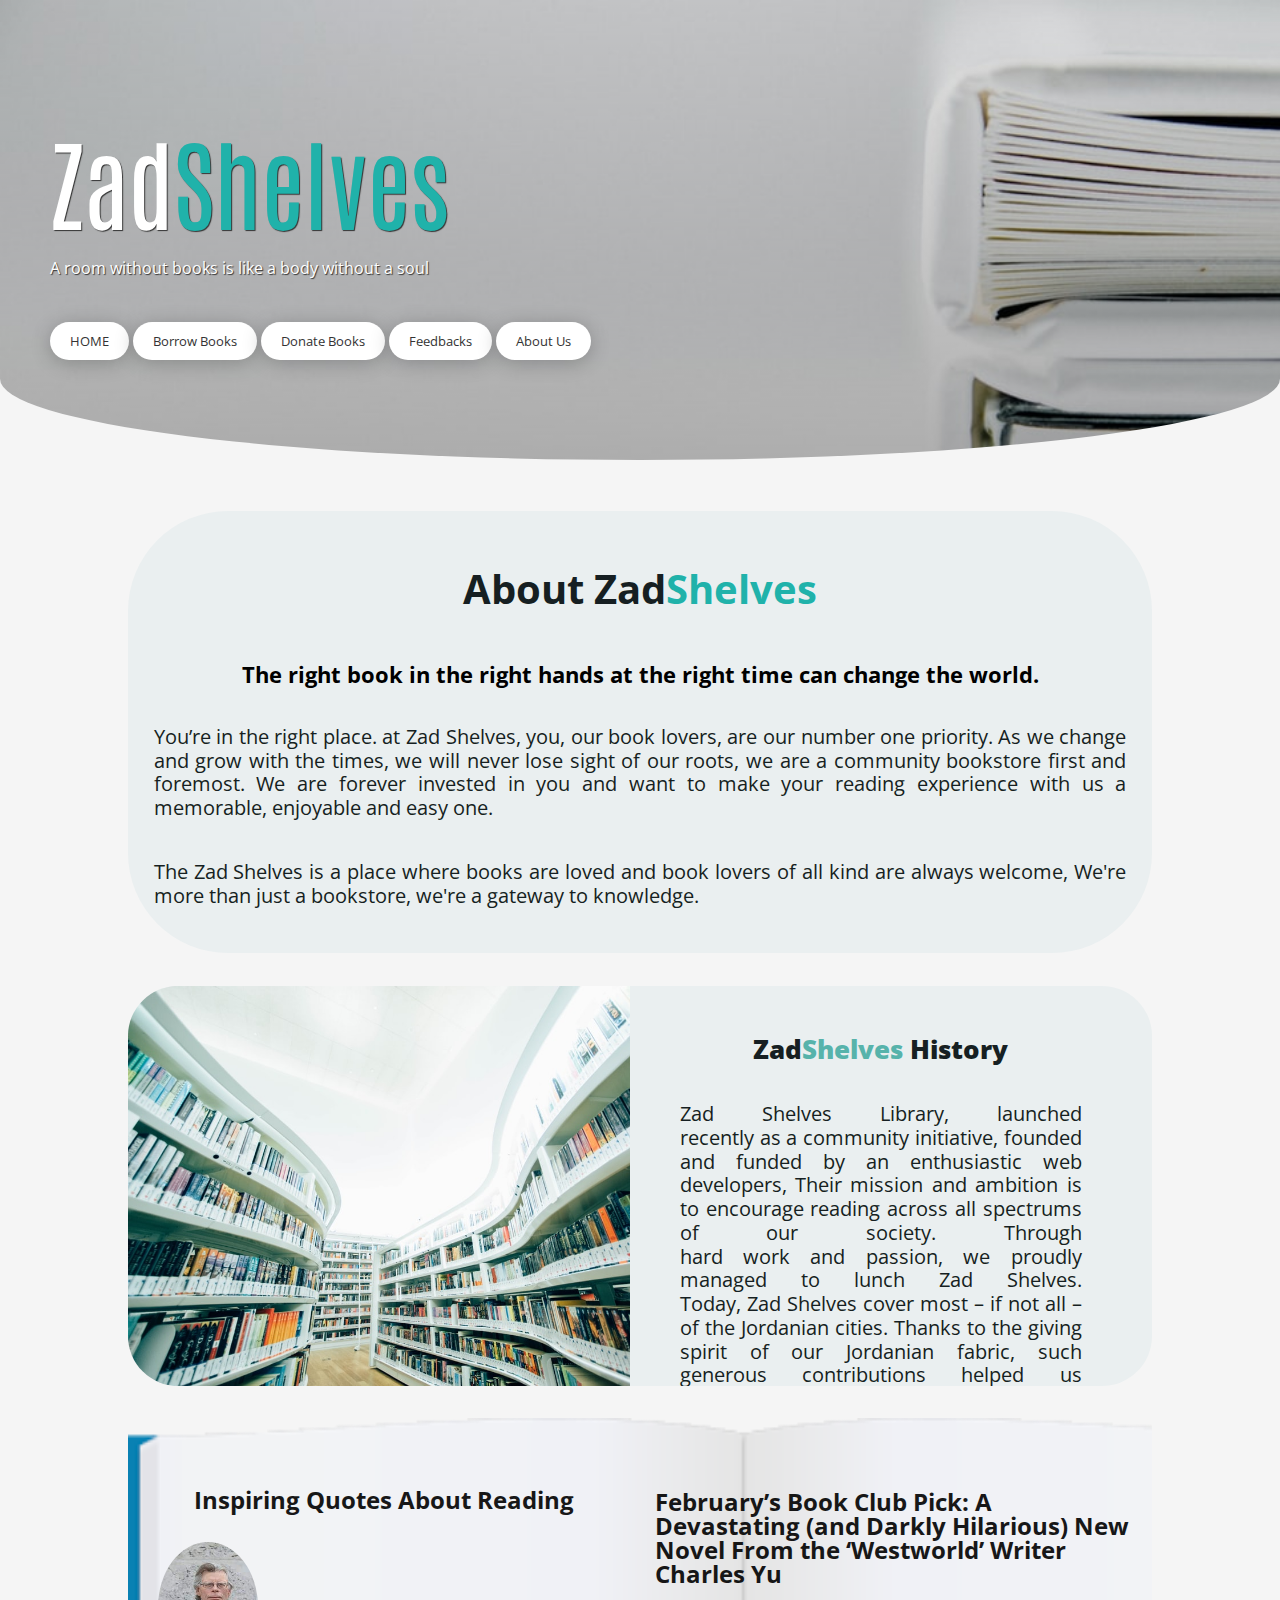
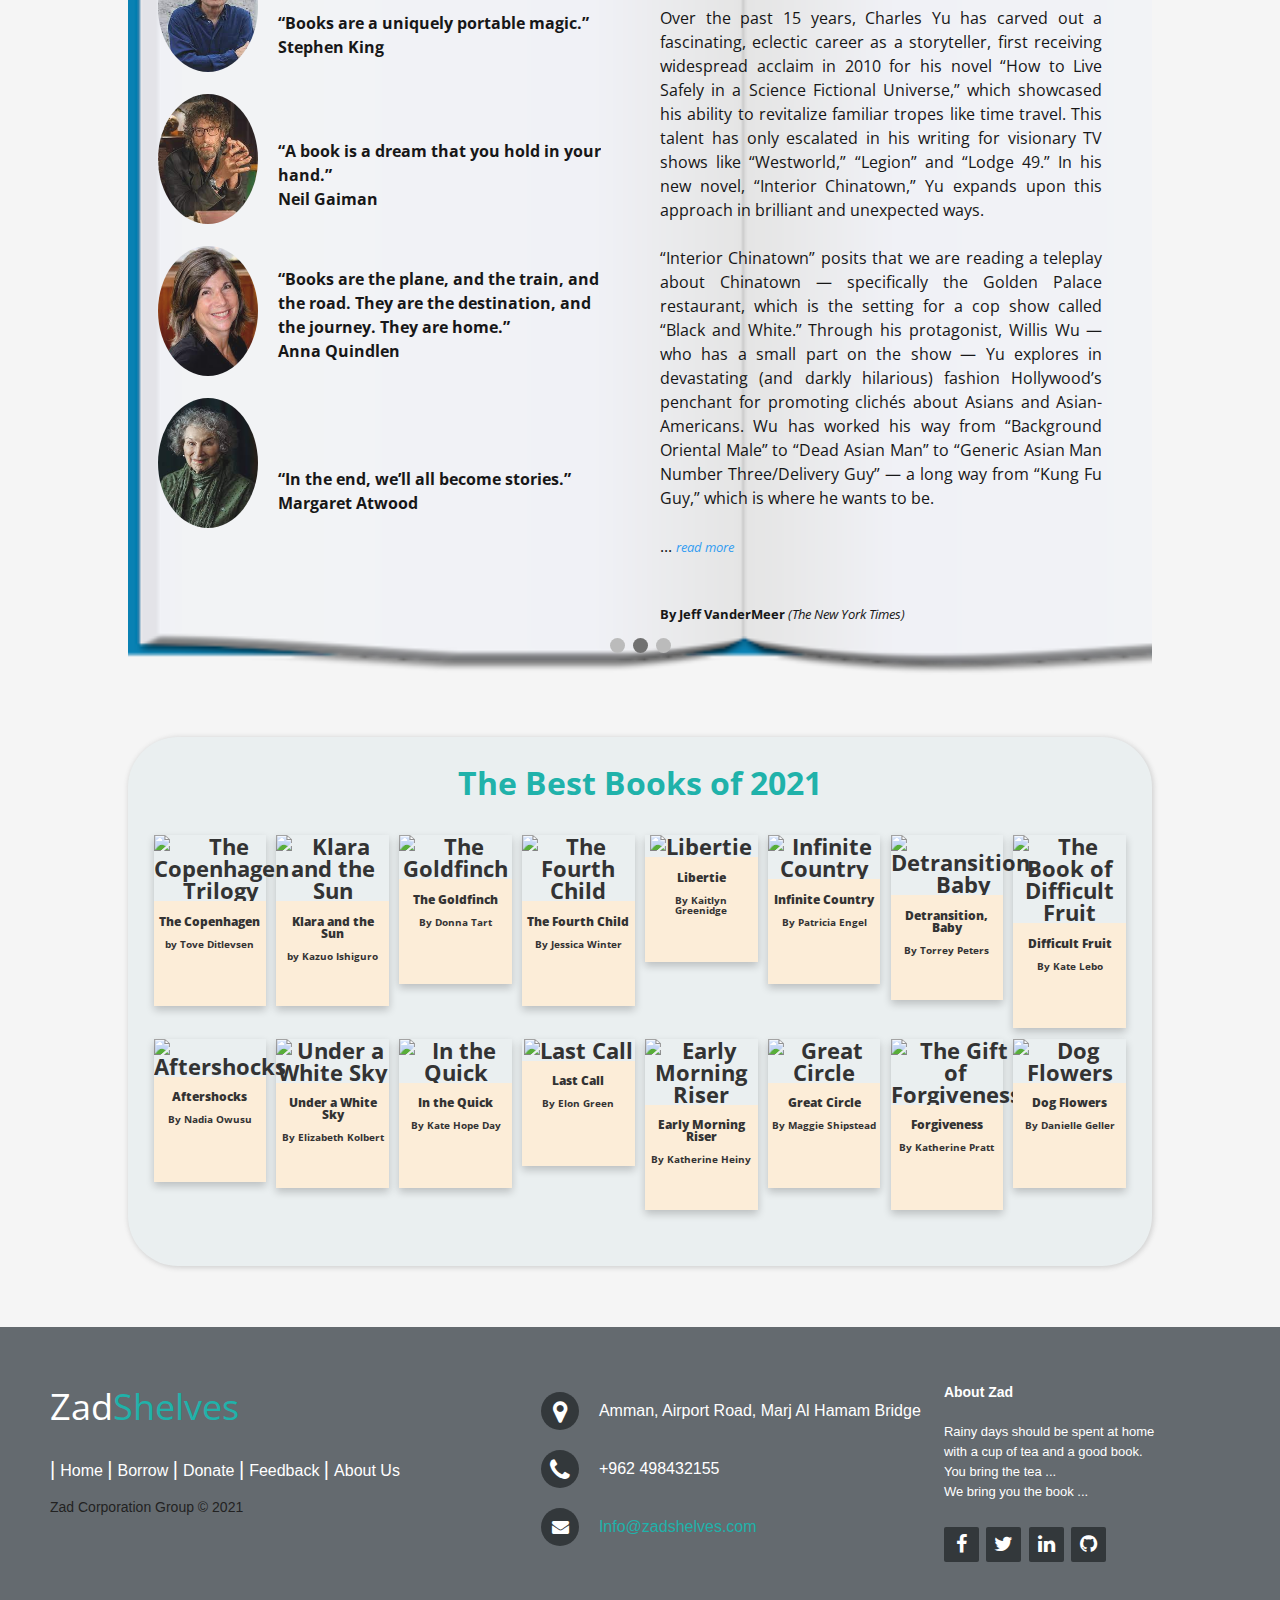
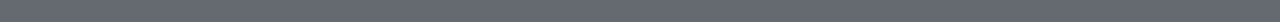
==== commit 5182296d: "fic=xin a conflect" ====
--- a/index.html
+++ b/index.html
@@ -2,366 +2,673 @@
 <html lang="en">
 
 <head>
-  <meta charset="UTF-8">
-  <meta http-equiv="X-UA-Compatible" content="IE=edge">
-  <meta name="viewport" content="width=device-width, initial-scale=1.0">
-  <link rel="stylesheet" href="css/reset.css">
-  <link rel="stylesheet" href="css/header.css">
-  <link rel="stylesheet" href="css/style.css">
-  <link rel="stylesheet" href="css/footer.css">
-  <link rel="stylesheet" href="https://cdnjs.cloudflare.com/ajax/libs/font-awesome/5.15.3/css/all.min.css">
-  <link rel="stylesheet" href="https://maxcdn.bootstrapcdn.com/font-awesome/4.2.0/css/font-awesome.min.css">
-   <link rel="shortcut icon" href="https://www.flaticon.com/premium-icon/icons/svg/2702/2702154.svg" type="image/x-icon">
-  <title>Zad Shelves</title>
+
+    <meta charset="UTF-8">
+    <meta http-equiv="X-UA-Compatible" content="IE=edge">
+    <meta name="viewport" content="width=device-width, initial-scale=1.0">
+    <link rel="stylesheet" href="css/reset.css">
+    <link rel="stylesheet" href="css/header.css">
+    <link rel="stylesheet" href="css/style.css">
+    <link rel="stylesheet" href="css/footer.css">
+    <link rel="stylesheet" href="https://cdnjs.cloudflare.com/ajax/libs/font-awesome/5.15.3/css/all.min.css">
+    <link rel="stylesheet" href="https://maxcdn.bootstrapcdn.com/font-awesome/4.2.0/css/font-awesome.min.css">
+    <link rel="shortcut icon" href="https://www.flaticon.com/premium-icon/icons/svg/2702/2702154.svg" type="image/x-icon">
+    <link rel="preconnect" href="https://fonts.gstatic.com">
+    <link href="https://fonts.googleapis.com/css2?family=Antonio&family=Raleway:wght@500&display=swap" rel="stylesheet">
+    <title>Zad Shelves</title>
 
 </head>
 
-
- <body>
-     <header>
+<body>
+    <header>
         <div class="overlay">
             <div id="logo">
-                <img src="https://www.flaticon.com/premium-icon/icons/svg/3145/3145915.svg" alt="">
-                 <h1>Zad Shelves</h1>
+
+                <h1>Zad<span>Shelves</span> </h1>
             </div>
             <h3>A room without books is like a body without a soul</h3>
             <!-- <p>Our mission is to create opportunities for everyone by being Innovative, Dynamic, Responsible, Caring, Creative and by Constantly evolving to provide global technology services to our reader. We, Electric Shelves strive to provide an environment that promotes healthy holistic development to Our reader.</p> -->
-                <br>
-                <button><a href="index.html">HOME</a></button>
-                <button><a href="pages/Book-store.html">Borrow</a></button>
-                <button><a href="pages/Donate-book.html">Donate books</a></button>
-                <button><a href="pages/feedback.html">Book Feedback</a></button>
-                <button><a href="pages/aboutUs.html">About Us</a></button>
-         </div>
-     </header>
+            <br>
+            <button><a href="index.html">HOME</a></button>
+            <button><a href="pages/Book-store.html">Borrow Books</a></button>
+            <button><a href="pages/Donate-book.html">Donate Books</a></button>
+            <button><a href="pages/feedback.html">Feedbacks</a></button>
+            <button><a href="pages/aboutUs.html">About Us</a></button>
+            
+        </div>
+    </header>
     <main>
 
-    <section id="home">
-      <div class="left-home">
-        <h2 class="one"><span class="two">About</span> Zad Shelves </h2>
-        <!-- <p>Our vision is to create opportunities for everyone by being innovative, dynamic, responsible, Caring, Creative and by Constantly evolving to provide global technology services to our reader. We, Electric Shelves strive to provide an environment that promotes healthy holistic development to Our reader.</p>
+
+        <section id="home">
+         <div class="left-home">
+         <h2 class="one"><span class="two">About Zad</span>Shelves </h2>
+         <!-- <p>Our vision is to create opportunities for everyone by being innovative, dynamic, responsible, Caring, Creative and by Constantly evolving to provide global technology services to our reader. We, Electric Shelves strive to provide an environment that promotes healthy holistic development to Our reader.</p>
+
             <p>Think about the last good book you read. Did it make you feel more connected to others? Maybe it served as a welcome escape. Maybe it helped you rediscover the beauty in life. Did it surprise you?
-              In Zad Shelves we strive to make reading a habit for everyone, young and old. We offer books of all fields and ages to borrow anytime and for free</p> -->
+              In Zad Shelves we strive to make reading a habit for everyone, young and old. We offer books of all fields and ages to borrow anytime and for free</p>  --> 
         <br>
 
         <h4>The right book in the right hands at the right time can change the world.</h4>
-        <p>You’re in the right place. at Zad Shelves, you, our booklovers, are our number one priority. As we change and
+        <p>You’re in the right place. at Zad Shelves, you, our book lovers, are our number one priority. As we change and
           grow with the times, we will never lose sight of our roots, we are a community bookstore first and foremost.
           We are forever invested in you and want to make your reading experience with us a memorable, enjoyable and
           easy one.</p>
-        <p>The Zad Shelves is a place where books are loved and book lovers ofall kind are always welcome, We're more
+        <p>The Zad Shelves is a place where books are loved and book lovers of all kind are always welcome, We're more
           than just a bookstore, we're a gateway to knowledge.
         </p>
-      </div>
-      <!-- <div class="right-home">
+      </div> 
+        <!-- <div class="right-home">
             <img src="img/glasses.jpeg" height="400px" >
           </div> -->
 
-    </section>
-    <div id="bookimg">
-      <img
-        src="img/book.png"
-        alt="" id="open-book">
-      <div id="Qoutes">
-        <div class="Qoutescontainer">
-          <h2>Inspiring Quotes About Reading</h2>
-          <div class="quote">
-            <img src="img/George R.R. Martin.jpeg">
-            <p> “A reader lives a thousand lives before he dies, said Jojen. The man who never reads lives only one.”
-              <br> George R.R. Martin</p>
-          </div>
-          <div class="quote">
-            <img src="img/Oprah Winfrey.jpeg">
-            <p>“Books allowed me to see a world beyond the front porch of my grandmother’s shotgun house…[and] the power
-              to see possibilities beyond what was allowed at the time.” <br> Oprah Winfrey
+        </section>
+
+        <section id="history" class="bg-dark">
+          <div class="hist-img"></div>
+          <div class="hist-content">
+            <h2>Zad<span class="text-primary">Shelves</span> History</h2>
+            <p>
+              Zad Shelves Library, launched recently as a community initiative, founded and funded by an enthusiastic web developers, Their mission and ambition is to encourage reading across all spectrums of our society.
+              Through hard work and passion, we proudly managed to lunch Zad Shelves.
+              Today, Zad Shelves cover most – if not all – of the Jordanian cities.
+              Thanks to the giving spirit of our Jordanian fabric, such generous contributions helped us tremendously!
+              <b> We Couldn't Have Done it Without Their Help.</b>
             </p>
           </div>
-          <div class="quote">
-            <img src="img/Alberto Manguel.jpeg">
-            <p>Maybe this is why we read, and why in moments of darkness we return to books: to find words for what we
-              already know. <br> Alberto Manguel</p>
-          </div>
-          <div class="quote">
-            <img src="img/Emmeline Pankhurst.jpeg">
-            <p>“I do not remember a time when I could not read, nor any time when reading was not a joy and a solace.”
-              <br> Emmeline Pankhurst </p>
-          </div>
+        </section>
+
+<!-- 
+
+        <section id="cards">
+            <h2>Monthly Recommendations</h2>
+            <div class="card">
+                <a
+                    href="https://bookshop.org/books/we-do-this-til-we-free-us-abolitionist-organizing-and-transforming-justice-9781642594287/9781642595253?listref=bookshop-org-best-sellers-of-the-week">
+                    <img src="https://images-production.bookshop.org/spree/images/attachments/13422576/original/9781642595253.jpg?1617281580"
+                        alt="We Do This 'til We Free Us"
+                        title="https://bookshop.org/books/we-do-this-til-we-free-us-abolitionist-organizing-and-transforming-justice-9781642594287/9781642595253?listref=bookshop-org-best-sellers-of-the-week"
+                        height="250px" style="width:100%">
+                    <div class="container">
+                        <h4><b>We Do This 'til We Free Us</b></h4>
+                        <p>by Mariame Kaba</p>
+                    </div>
+                </a>
+
+            </div>
+
+
+            <div class="card">
+                <a
+                    href="https://bookshop.org/books/minor-feelings-an-asian-american-reckoning/9781984820365?listref=bookshop-org-best-sellers-of-the-week">
+                    <img src="https://images-production.bookshop.org/spree/images/attachments/1244324/original/9781984820365.jpg?1588639445"
+                        alt="Minor Feelings"
+                        title="https://bookshop.org/books/minor-feelings-an-asian-american-reckoning/9781984820365?listref=bookshop-org-best-sellers-of-the-week"
+                        height="250px" style="width:100%">
+                    <div class="container">
+                        <h4><b>Minor Feelings: An Asian American Reckoning</b></h4>
+                        <p>by Cathy Park Hong </p>
+                    </div>
+                </a>
+
+            </div>
+
+
+
+            <div class="card">
+                <a
+                    href="https://bookshop.org/books/leaving-isn-t-the-hardest-thing-essays/9780593080764?listref=bookshop-org-best-sellers-of-the-week">
+                    <img src="https://images-production.bookshop.org/spree/images/attachments/12987672/original/9780593080764.jpg?1617896595"
+                        alt="Leaving Isn't the Hardest Thing"
+                        title="https://bookshop.org/books/leaving-isn-t-the-hardest-thing-essays/9780593080764?listref=bookshop-org-best-sellers-of-the-week"
+                        height="250px" style="width:100%">
+                    <div class="container">
+                        <h4><b>Leaving Isn't the Hardest Thing</b></h4>
+                        <p>by Lauren Hough </p>
+                    </div>
+                </a>
+
+            </div>
+
+
+
+            <div class="card">
+                <a
+                    href="https://bookshop.org/books/clarity-connection-9781524860486/9781524860486?listref=bookshop-org-best-sellers-of-the-week">
+                    <img src="https://images-production.bookshop.org/spree/images/attachments/13830633/original/9781524860486.jpg?1618947625"
+                        alt="
+                    Clarity & Connection"
+                        title="https://bookshop.org/books/clarity-connection-9781524860486/9781524860486?listref=bookshop-org-best-sellers-of-the-week"
+                        height="250px" style="width:100%">
+                    <div class="container">
+                        <h4><b>
+                                Clarity & Connection</b></h4>
+                        <p>by Yung Pueblo </p>
+                    </div>
+                </a>
+
+            </div>
+
+            <div class="card">
+                <a
+                    href="https://bookshop.org/books/the-hill-we-climb-an-inaugural-poem-for-the-country/9780593465271?listref=bookshop-org-best-sellers-of-the-week">
+                    <img src="https://images-production.bookshop.org/spree/images/attachments/13794760/original/9780593465271.jpg?1617281603"
+                        alt="The Hill We Climb"
+                        title="https://bookshop.org/books/the-hill-we-climb-an-inaugural-poem-for-the-country/9780593465271?listref=bookshop-org-best-sellers-of-the-week"
+                        height="250px" style="width:100%">
+                    <div class="container">
+                        <h4><b>The Hill We Climb</b></h4>
+                        <p>by Amanda Gorman </p>
+                    </div>
+                </a>
+
+            </div>
+
+
+            <div class="card">
+                <a
+                    href="https://bookshop.org/books/goodbye-again-essays-reflections-and-illustrations-9781799950349/9780062880857?listref=bookshop-org-best-sellers-of-the-week">
+                    <img src="https://images-production.bookshop.org/spree/images/attachments/13244489/original/Goodbye_Again_pb_c.JPG?1602087994"
+                        alt="Goodbye, Again"
+                        title="https://bookshop.org/books/goodbye-again-essays-reflections-and-illustrations-9781799950349/9780062880857?listref=bookshop-org-best-sellers-of-the-week"
+                        height="250px" style="width:100%">
+                    <div class="container">
+                        <h4><b>Goodbye, Again</b></h4>
+                        <p>by Jonny Sun</p>
+                    </div>
+                </a>
+
+            </div>
+
+
+
+
+            <div class="card">
+                <a
+                    href="https://bookshop.org/books/wait-a-love-letter-to-those-in-despair/9781611808803?aid=281&listref=books-for-the-graduate">
+                    <img src="https://images-production.bookshop.org/spree/images/attachments/12832458/original/9781611808803.jpg?1607515936"
+                        alt="Wait"
+                        title="https://bookshop.org/books/wait-a-love-letter-to-those-in-despair/9781611808803?aid=281&listref=books-for-the-graduate"
+                        height="250px" style="width:100%">
+                    <div class="container">
+                        <h4><b>Wait</b></h4>
+                        <p>by Cuong Lu </p>
+                    </div>
+                </a>
+
+            </div>
+
+
+
+            <div class="card">
+                <a href="https://bookshop.org/books/apeirogon-a-novel/9781400069606">
+                    <img src="https://images-production.bookshop.org/spree/images/attachments/431047/original/9781400069606.jpg?1588601079"
+                        alt="Apeirogon" title="https://bookshop.org/books/apeirogon-a-novel/9781400069606"
+                        height="250px" style="width:100%">
+                    <div class="container">
+                        <h4><b>Apeirogon</b></h4>
+                        <p>by Colum McCann </p>
+                    </div>
+                </a>
+
+            </div>
+
+
+
+        </section>
+ -->
+
+
+
+
+
+        <div id="slideshow">
+            <div class="bookimg">
+
+                <div class="Qoutes">
+                    <div class="Qoutescontainer">
+                        <h2>Inspiring Quotes About Reading</h2>
+                        <div class="quote">
+                            <img src="img/George R.R. Martin.jpeg">
+                            <p> “A reader lives a thousand lives before he dies, said Jojen. The man who never reads
+                                lives
+                                only one.”
+                                <br> George R.R. Martin
+                            </p>
+                        </div>
+                        <div class="quote">
+                            <img src="img/Oprah Winfrey.jpeg">
+                            <p>“Books allowed me to see a world beyond the front porch of my grandmother’s shotgun
+                                house…[and] the power
+                                to see possibilities beyond what was allowed at the time.” <br> Oprah Winfrey
+                            </p>
+                        </div>
+                        <div class="quote">
+                            <img src="img/Alberto Manguel.jpeg">
+                            <p>“Maybe this is why we read, and why in moments of darkness we return to books: to find
+                                words
+                                for what we
+                                already know.”<br> Alberto Manguel</p>
+                        </div>
+                        <div class="quote">
+                            <img src="img/Emmeline Pankhurst.jpeg">
+                            <p>“I do not remember a time when I could not read, nor any time when reading was not a joy
+                                and
+                                a solace.”
+                                <br> Emmeline Pankhurst
+                            </p>
+                        </div>
+                    </div>
+                </div>
+                <div class="nyTimes">
+                    <h2>March’s Book Club Pick: On the Road With the Casualties of the Great Recession</h2>
+                    <p>As far as human inventions go, retirement is shockingly recent, and proving fragile. A fringe
+                        idea
+                        until the 20th century — and one that outraged many — it took tenuous hold in the United States
+                        in
+                        the 1930s, during the Great Depression. Today, only 17 percent of Americans imagine they will be
+                        able to afford to stop working someday.
+                        <br><br>
+                        “Nomadland,” by Jessica Bruder, an important if frustrating new work influenced by such classics
+                        of
+                        immersion journalism as Barbara Ehrenreich’s “Nickel and Dimed,” looks at one strategy older
+                        workers
+                        have devised for “surviving America.”
+
+                        Tens of thousands have traded in their homes for “wheel estate.” They are “the Okies of the
+                        Great
+                        Recession”: grandparents living in school buses and vans seeking seasonal work cleaning toilets
+                        at
+                        campgrounds, picking blueberries in Kentucky, sometimes for wages, sometimes for just a parking
+                        spot
+                        — “not necessarily paved but hopefully level.
+                        <br><br>
+                        For three years and 15,000 miles, Bruder traveled and worked alongside them, taking a job at a
+                        sugar
+                        beet processing facility and at an Amazon warehouse ... <a
+                            href="https://www.nytimes.com/2017/09/19/books/review-nomadland-jessica-bruder.html"> read
+                            more
+                        </a>
+                    </p>
+                    <h3>By Parul Sehgal <span> (The New York Times)</span></h3>
+                </div>
+            </div>
+            <div class="bookimg absolute">
+
+                <div class="Qoutes">
+                    <div class="Qoutescontainer">
+                        <h2>Inspiring Quotes About Reading</h2>
+                        <div class="quote">
+                            <img src="img/stephen.jpg">
+                            <p> “Books are a uniquely portable magic.”
+                                <br> Stephen King
+                            </p>
+                        </div>
+                        <div class="quote">
+                            <img src="img/neil.jpg">
+                            <p>“A book is a dream that you hold in your hand.” <br> Neil Gaiman
+                            </p>
+                        </div>
+                        <div class="quote">
+                            <img src="img/anna.jpg">
+                            <p>“Books are the plane, and the train, and the road. They are the destination, and the
+                                journey. They are home.”<br> Anna Quindlen</p>
+                        </div>
+                        <div class="quote">
+                            <img src="img/margaret.jpg">
+                            <p>“In the end, we’ll all become stories.”
+                                <br> Margaret Atwood​​
+                            </p>
+                        </div>
+                    </div>
+                </div>
+                <div class="nyTimes">
+                    <h2>February’s Book Club Pick: A Devastating (and Darkly Hilarious) New Novel From the ‘Westworld’
+                        Writer Charles Yu</h2>
+                    <p>Over the past 15 years, Charles Yu has carved out a fascinating, eclectic career as a
+                        storyteller, first receiving widespread acclaim in 2010 for his novel “How to Live Safely in a
+                        Science Fictional Universe,” which showcased his ability to revitalize familiar tropes like time
+                        travel. This talent has only escalated in his writing for visionary TV shows like “Westworld,”
+                        “Legion” and “Lodge 49.” In his new novel, “Interior Chinatown,” Yu expands upon this approach
+                        in brilliant and unexpected ways.
+                        <br><br>
+                        “Interior Chinatown” posits that we are reading a teleplay about Chinatown — specifically the
+                        Golden Palace restaurant, which is the setting for a cop show called “Black and White.” Through
+                        his protagonist, Willis Wu — who has a small part on the show — Yu explores in devastating (and
+                        darkly hilarious) fashion Hollywood’s penchant for promoting clichés about Asians and
+                        Asian-Americans. Wu has worked his way from “Background Oriental Male” to “Dead Asian Man” to
+                        “Generic Asian Man Number Three/Delivery Guy” — a long way from “Kung Fu Guy,” which is where he
+                        wants to be.
+
+
+                        <br><br>
+                        ...
+                        <a href="https://www.nytimes.com/2020/02/28/books/review/interior-chinatown-charles-yu.html">
+                            read more</a>
+                    </p>
+                    <h3>By Jeff VanderMeer <span> (The New York Times)</span></h3>
+                </div>
+            </div>
+            <div class="bookimg absolute">
+
+                <div class="Qoutes">
+                    <div class="Qoutescontainer">
+                        <h2>Inspiring Quotes About Reading</h2>
+                        <div class="quote">
+                            <img src="img/dr-seuss.jpg">
+                            <p> “The more that you read, the more things you will know. The more that you learn, the
+                                more places you'll go.”
+                                <br> Dr. Seuss​​
+                            </p>
+                        </div>
+                        <div class="quote">
+                            <img src="img/baverly.jpg">
+                            <p>“If you don’t see the book you want on the shelf, write it.” <br> Beverly Cleary​
+                            </p>
+                        </div>
+                        <div class="quote">
+                            <img src="img/paul.jpg">
+                            <p>“You know you've read a good book when you turn the last page and feel a little as if you
+                                have lost a friend.”<br> Paul Sweeney</p>
+                        </div>
+                        <div class="quote">
+                            <img src="img/mark.jpg">
+                            <p>“Reading is a conversation. All books talk. But a good book listens as well.”
+                                <br>Mark Haddon
+                            </p>
+                        </div>
+                    </div>
+                </div>
+                <div class="nyTimes">
+                    <h2>January’s Book Club Pick: Jia Tolentino on the ‘Unlivable Hell’ of the Web and Other Millennial
+                        Conundrums</h2>
+                    <p>In May 2017, Jia Tolentino declared the personal essay dead. “The personal is no longer political
+                        in quite the same way that it was,” she wrote in an essay for The New Yorker’s website. Five
+                        years ago, readers salivated over “it happened to me” essays posted daily on women’s websites.
+                        But after the 2016 presidential election, such pieces started to seem petty, self-indulgent,
+                        naïve. Still, Tolentino, who once edited this kind of writing for The Hairpin and Jezebel, found
+                        herself occasionally nostalgic for the authorial voices that developed during the personal
+                        essay’s heyday. “I am moved by the negotiation of vulnerability,” she wrote. “I loved watching
+                        people try to figure out if they had something to say.”
+
+                        <br><br>
+                        Now a staff writer at The New Yorker, Tolentino has made her own foray into self-study in her
+                        absorbing first book, “Trick Mirror: Reflections on Self-Delusion.” The book is a collection of
+                        nine original essays, some of which have their roots in writing she’s done for The New Yorker;
+                        each is a mix of reporting, research and personal history. Her voice here is fully developed:
+                        She writes with an inimitable mix of force,
+                        ... <a href="https://www.nytimes.com/2019/08/04/books/review/jia-tolentino-trick-mirror.html">
+                            read more
+                        </a>
+                    </p>
+                    <h3>By Maggie Doherty <span> (The New York Times)</span></h3>
+                </div>
+            </div>
+
+
+            <div id="dots">
+                <span class="dot" onclick="currentSlide(1)"></span>
+                <span class="dot" onclick="currentSlide(2)"></span>
+                <span class="dot" onclick="currentSlide(3)"></span>
+            </div>
+
+
         </div>
-      </div>
-      <div id="nyTimes">
-         <h2>March’s Book Club Pick: On the Road With the Casualties of the Great Recession</h2>
-         <p>As far as human inventions go, retirement is shockingly recent, and proving fragile. A fringe idea until the 20th century — and one that outraged many — it took tenuous hold in the United States in the 1930s, during the Great Depression. Today, only 17 percent of Americans imagine they will be able to afford to stop working someday.
-           <br><br>
-           “Nomadland,” by Jessica Bruder, an important if frustrating new work influenced by such classics of immersion journalism as Barbara Ehrenreich’s “Nickel and Dimed,” looks at one strategy older workers have devised for “surviving America.”
-
-           Tens of thousands have traded in their homes for “wheel estate.” They are “the Okies of the Great Recession”: grandparents living in school buses and vans seeking seasonal work cleaning toilets at campgrounds, picking blueberries in Kentucky, sometimes for wages, sometimes for just a parking spot — “not necessarily paved but hopefully level.
-           <br><br>
-           For three years and 15,000 miles, Bruder traveled and worked alongside them, taking a job at a sugar beet processing facility and at an Amazon warehouse ... <a href="https://www.nytimes.com/2017/09/19/books/review-nomadland-jessica-bruder.html"> read more </a>
-         </p>
-         <h3>By Parul Sehgal <span> (The New York Times)</span></h3>
-      </div>
-    </div>
-
-    <section id="cards">
-      <h2>The Best Books of 2021 (So Far)</h2>
-      <div class="card">
-        <a href="https://www.amazon.com/Copenhagen-Trilogy-Childhood-Youth-Dependency/dp/0374602395">
-          <img
-            src="https://pyxis.nymag.com/v1/imgs/c3f/8d5/e78462f83d38433653bdd94eb81d72da65-the-copenhagen-trilogy.rdeep-vertical.w245.jpg"
-            alt="The Copenhagen Trilogy"
-            title="https://www.amazon.com/Copenhagen-Trilogy-Childhood-Youth-Dependency/dp/0374602395" height="250px"
-            style="width:100%">
-          <div class="container">
-            <h4><b>The Copenhagen Trilogy</b></h4>
-            <p>by Tove Ditlevsen</p>
-        </a>
-      </div>
-      </div>
-      <div class="card">
-        <a href="https://www.amazon.com/Klara-Sun-novel-Kazuo-Ishiguro/dp/059331817X">
-          <img
-            src="https://pyxis.nymag.com/v1/imgs/a86/c38/5a576efbf27621bdeb6f4b1b56298b03cd-klara-and-the-sun.rdeep-vertical.w245.jpg"
-            alt="Klara and the Sun" title="https://www.amazon.com/Klara-Sun-novel-Kazuo-Ishiguro/dp/059331817X"
-            height="250px" style="width:100%">
-          <div class="container">
-            <h4><b>Klara and the Sun</b></h4>
-            <p>by Kazuo Ishiguro</p>
-        </a>
-      </div>
-      </div>
-      <div class="card">
-        <a href="https://www.amazon.com/Goldfinch-Novel-Pulitzer-Prize-Fiction/dp/0316055441">
-          <img src="https://www.talkdistrict.com/wp-content/uploads/2020/04/Best-Books-2020-1.jpg" alt="The Goldfinch"
-            title="https://www.amazon.com/Goldfinch-Novel-Pulitzer-Prize-Fiction/dp/0316055441" height="250px"
-            style="width:100%">
-          <div class="container">
-            <h4><b> The Goldfinch</b></h4>
-            <p>By Donna Tart</p>
-        </a>
-      </div>
-      </div>
-      <div class="card">
-        <a
-          href="https://www.amazon.com/Fourth-Child-Novel-Jessica-Winter-ebook/dp/B089SZW71C/ref=sr_1_1?dchild=1&keywords=the+fourth+child&qid=1619430316&s=books&sr=1-1">
-          <img
-            src="https://pyxis.nymag.com/v1/imgs/8dd/909/d20f77c34f92f18a1d99d801ae39839a8a-the-fourth-child.rdeep-vertical.w245.jpg"
-            alt="The Fourth Child"
-            title="https://www.amazon.com/Fourth-Child-Novel-Jessica-Winter-ebook/dp/B089SZW71C/ref=sr_1_1?dchild=1&keywords=the+fourth+child&qid=1619430316&s=books&sr=1-1"
-            height="250px" style="width:100%">
-          <div class="container">
-            <h4><b>The Fourth Child</b></h4>
-            <p>By Jessica Winter</p>
-        </a>
-      </div>
-      </div>
-      <div class="card">
-        <a
-          href="https://www.amazon.com/Libertie-Novel-Kaitlyn-Greenidge/dp/1616207019/ref=sr_1_1?dchild=1&keywords=libertie&qid=1619430379&s=books&sr=1-1">
-          <img
-            src="https://pyxis.nymag.com/v1/imgs/1e0/fa9/d6a1bf458f27b6e448a4ef232dd47de2c5-libertie.rdeep-vertical.w245.jpg"
-            alt="Libertie"
-            title="https://www.amazon.com/Libertie-Novel-Kaitlyn-Greenidge/dp/1616207019/ref=sr_1_1?dchild=1&keywords=libertie&qid=1619430379&s=books&sr=1-1"
-            height="250px" style="width:100%">
-          <div class="container">
-            <h4><b>Libertie</b></h4>
-            <p>By Kaitlyn Greenidge</p>
-        </a>
-      </div>
-      </div>
-      <div class="card">
-        <a href="https://www.amazon.com/Infinite-Country-Novel-Patricia-Engel/dp/1982159464">
-          <img
-            src="https://pyxis.nymag.com/v1/imgs/74d/9a1/599bf9a0ea1bf03fc222a3d6307b1ef67d-infinite-country.rdeep-vertical.w245.jpg"
-            alt="Infinite Country" title="https://www.amazon.com/Infinite-Country-Novel-Patricia-Engel/dp/1982159464"
-            height="250px" style="width:100%">
-          <div class="container">
-            <h4><b>Infinite Country</b></h4>
-            <p>By Patricia Engel</p>
-        </a>
-      </div>
-      </div>
-      <div class="card">
-        <a
-          href="https://www.amazon.com/Detransition-Baby-Novel-Torrey-Peters/dp/0593133374/ref=sr_1_1?crid=WR9WDUC1XQ32&dchild=1&keywords=detransition+baby&qid=1619430617&s=books&sprefix=detran%2Cstripbooks-intl-ship%2C302&sr=1-1">
-          <img
-            src="https://pyxis.nymag.com/v1/imgs/fea/e06/673ad57f521dc811aa4388dcd40fc69a87-detransition-baby.rdeep-vertical.w245.jpg"
-            alt="Detransition, Baby"
-            title="https://www.amazon.com/Detransition-Baby-Novel-Torrey-Peters/dp/0593133374/ref=sr_1_1?crid=WR9WDUC1XQ32&dchild=1&keywords=detransition+baby&qid=1619430617&s=books&sprefix=detran%2Cstripbooks-intl-ship%2C302&sr=1-1"
-            height="250px" style="width:100%">
-          <div class="container">
-            <h4><b>Detransition, Baby</b></h4>
-            <p>By Torrey Peters</p>
-        </a>
-      </div>
-      </div>
-      <div class="card">
-        <a
-          href="https://www.amazon.com/Book-Difficult-Fruit-Arguments-recipes/dp/0374110328/ref=sr_1_1?crid=2T14VKBLY7EKR&dchild=1&keywords=the+book+of+difficult+fruit&qid=1619430674&s=books&sprefix=the+book+of+diffi%2Cstripbooks-intl-ship%2C288&sr=1-1">
-          <img
-            src="https://pyxis.nymag.com/v1/imgs/891/b24/24dc9c501b4a728458f5fcd6fca7fb735a-the-book-of-difficult-fruit.rdeep-vertical.w245.jpg"
-            alt="The Book of Difficult Fruit"
-            title="https://www.amazon.com/Book-Difficult-Fruit-Arguments-recipes/dp/0374110328/ref=sr_1_1?crid=2T14VKBLY7EKR&dchild=1&keywords=the+book+of+difficult+fruit&qid=1619430674&s=books&sprefix=the+book+of+diffi%2Cstripbooks-intl-ship%2C288&sr=1-1"
-            height="250px" style="width:100%">
-          <div class="container">
-            <h4><b>The Book of Difficult Fruit</b></h4>
-            <p>By Kate Lebo </p>
-        </a>
-      </div>
-      </div>
-      <div class="card">
-        <a
-          href="https://www.amazon.com/Aftershocks-Memoir-Nadia-Owusu/dp/1982111224/ref=sr_1_1?crid=26QNRGHUBE2RB&dchild=1&keywords=aftershocks&qid=1619430736&s=books&sprefix=after%2Cstripbooks-intl-ship%2C300&sr=1-1">
-          <img
-            src="https://pyxis.nymag.com/v1/imgs/4b2/285/803ad2edace2c6713a5b5194bd619f0481-aftershocks.rdeep-vertical.w245.jpg"
-            alt="Aftershocks"
-            title="https://www.amazon.com/Aftershocks-Memoir-Nadia-Owusu/dp/1982111224/ref=sr_1_1?crid=26QNRGHUBE2RB&dchild=1&keywords=aftershocks&qid=1619430736&s=books&sprefix=after%2Cstripbooks-intl-ship%2C300&sr=1-1"
-            height="250px" style="width:100%">
-          <div class="container">
-            <h4><b>Aftershocks</b></h4>
-            <p>By Nadia Owusu</p>
-        </a>
-      </div>
-      </div>
-      <div class="card">
-        <a
-          href="https://www.amazon.com/Under-White-Sky-Nature-Future/dp/0593136276/ref=sr_1_1?crid=9LMFMJ4XYL7U&dchild=1&keywords=under+a+white+sky&qid=1619430828&s=books&sprefix=under+a%2Cstripbooks-intl-ship%2C291&sr=1-1">
-          <img
-            src="https://pyxis.nymag.com/v1/imgs/d0f/3b7/408d6107bbefee8aed5984da1ea25a872f-under-a-white-sky.rdeep-vertical.w245.jpg"
-            alt="Under a White Sky"
-            title="https://www.amazon.com/Under-White-Sky-Nature-Future/dp/0593136276/ref=sr_1_1?crid=9LMFMJ4XYL7U&dchild=1&keywords=under+a+white+sky&qid=1619430828&s=books&sprefix=under+a%2Cstripbooks-intl-ship%2C291&sr=1-1"
-            height="250px" style="width:100%">
-          <div class="container">
-            <h4><b> Under a White Sky</b></h4>
-            <p>By Elizabeth Kolbert </p>
-        </a>
-      </div>
-      </div>
-      <div class="card">
-        <a
-          href="https://www.amazon.com/Quick-Novel-Kate-Hope-Day-ebook/dp/B089S67ZCQ/ref=sr_1_1?crid=36MM52HF9QUGJ&dchild=1&keywords=in+the+quick&qid=1619430920&s=books&sprefix=in+the+quick%2Cstripbooks-intl-ship%2C279&sr=1-1">
-          <img
-            src="https://pyxis.nymag.com/v1/imgs/422/578/7334f47e4fbb1f4b1da930849c9eb88d25-in-the-quick.rdeep-vertical.w245.jpg"
-            alt="In the Quick"
-            title="https://www.amazon.com/Quick-Novel-Kate-Hope-Day-ebook/dp/B089S67ZCQ/ref=sr_1_1?crid=36MM52HF9QUGJ&dchild=1&keywords=in+the+quick&qid=1619430920&s=books&sprefix=in+the+quick%2Cstripbooks-intl-ship%2C279&sr=1-1"
-            height="250px" style="width:100%">
-          <div class="container">
-            <h4><b>In the Quick</b></h4>
-            <p>By Kate Hope Day</p>
-        </a>
-      </div>
-      </div>
-      <div class="card">
-        <a
-          href="https://www.amazon.com/Last-Call-Story-Murder-Queer/dp/1250224357/ref=sr_1_1?dchild=1&keywords=last+call&qid=1619430988&s=books&sr=1-1">
-          <img
-            src="https://hips.hearstapps.com/vader-prod.s3.amazonaws.com/1602943814-41k7DXLM-VL.jpg?crop=1xw:1xh;center,top&resize=768:*"
-            alt="Last Call"
-            title="https://www.amazon.com/Last-Call-Story-Murder-Queer/dp/1250224357/ref=sr_1_1?dchild=1&keywords=last+call&qid=1619430988&s=books&sr=1-1"
-            height="250px" style="width:100%">
-          <div class="container">
-            <h4><b>Last Call</b></h4>
-            <p>By Elon Green</p>
-        </a>
-      </div>
-      </div>
-      <div class="card">
-        <a
-          href="https://www.amazon.com/Early-Morning-Riser-Katherine-Heiny-ebook/dp/B08F4J97GV/ref=sr_1_1?crid=1WJM4GGNSI5NK&dchild=1&keywords=early+morning+riser&qid=1619431044&s=books&sprefix=early+morning+rise%2Cstripbooks-intl-ship%2C306&sr=1-1">
-          <img
-            src="https://hips.hearstapps.com/vader-prod.s3.amazonaws.com/1614883352-51R2tuSKXL.jpg?crop=1xw:1xh;center,top&resize=768:*"
-            alt="Early Morning Riser"
-            title="https://www.amazon.com/Early-Morning-Riser-Katherine-Heiny-ebook/dp/B08F4J97GV/ref=sr_1_1?crid=1WJM4GGNSI5NK&dchild=1&keywords=early+morning+riser&qid=1619431044&s=books&sprefix=early+morning+rise%2Cstripbooks-intl-ship%2C306&sr=1-1"
-            height="250px" style="width:100%">
-          <div class="container">
-            <h4><b>Early Morning Riser </b></h4>
-            <p>By Katherine Heiny </p>
-        </a>
-      </div>
-      </div>
-      <div class="card">
-        <a
-          href="https://www.amazon.com/Great-Circle-novel-Maggie-Shipstead/dp/0525656979/ref=sr_1_1?dchild=1&keywords=great+circle&qid=1619431101&s=books&sr=1-1">
-          <img
-            src="https://hips.hearstapps.com/vader-prod.s3.amazonaws.com/1612555832-41pxgSgxYL.jpg?crop=1xw:1xh;center,top&resize=768:*"
-            alt="Great Circle"
-            title="https://www.amazon.com/Great-Circle-novel-Maggie-Shipstead/dp/0525656979/ref=sr_1_1?dchild=1&keywords=great+circle&qid=1619431101&s=books&sr=1-1"
-            height="250px" style="width:100%">
-          <div class="container">
-            <h4><b>Great Circle</b></h4>
-            <p>By Maggie Shipstead</p>
-        </a>
-      </div>
-      </div>
-      <div class="card">
-        <a
-          href="https://www.amazon.com/Gift-Forgiveness-Inspiring-Overcome-Unforgivable/dp/1984878271/ref=sr_1_1?crid=24XDTDL098CUU&dchild=1&keywords=the+gift+of+forgiveness&qid=1619431149&s=books&sprefix=the+gift+of+forgiveness%2Cstripbooks-intl-ship%2C283&sr=1-1">
-          <img src="https://www.talkdistrict.com/wp-content/uploads/2020/04/Best-Books-2020-5-678x1024.jpg"
-            alt="The Gift of Forgiveness"
-            title="https://www.amazon.com/Gift-Forgiveness-Inspiring-Overcome-Unforgivable/dp/1984878271/ref=sr_1_1?crid=24XDTDL098CUU&dchild=1&keywords=the+gift+of+forgiveness&qid=1619431149&s=books&sprefix=the+gift+of+forgiveness%2Cstripbooks-intl-ship%2C283&sr=1-1"
-            height="250px" style="width:100%">
-          <div class="container">
-            <h4><b>The Gift of Forgiveness</b></h4>
-            <p>By Katherine Pratt </p>
-        </a>
-      </div>
-      </div>
-      <div class="card">
-        <a
-          href="https://www.amazon.com/Dog-Flowers-Memoir-Danielle-Geller/dp/1984820397/ref=sr_1_1?dchild=1&keywords=dog+flowers&qid=1619431202&s=books&sr=1-1">
-          <img
-            src="https://hips.hearstapps.com/vader-prod.s3.amazonaws.com/1610402711-41ScC4fQvdL.jpg?crop=1xw:1xh;center,top&resize=768:*"
-            alt="Dog Flowers"
-            title="https://www.amazon.com/Dog-Flowers-Memoir-Danielle-Geller/dp/1984820397/ref=sr_1_1?dchild=1&keywords=dog+flowers&qid=1619431202&s=books&sr=1-1"
-            height="250px" style="width:100%">
-          <div class="container">
-            <h4><b>Dog Flowers</b></h4>
-            <p>By Danielle Geller</p>
-        </a>
-      </div>
-      </div>
-    </section>
-  </main>
-
-  <footer class="footer-distributed">
-    <div class="footer-left">
-      <h3>Zad<span>Shelves</span></h3>
-      <p class="footer-links">
-        <a href="index.html" class="">Home</a>
-        <a href="pages/Book-store.html">Borrow</a>
-        <a href="pages/Donate-book.html">Donate</a>
-        <a href="pages/aboutUs.html">About Us</a>
-      </p>
-      <p class="footer-company-name">Zad Corporation Group © 2021</p>
-    </div>
-    <div class="footer-center">
-      <div>
-        <i class="fa fa-map-marker"></i>
-        <p>Amman, Airport Road, Marj Al Hamam Bridge</p>
-      </div>
-      <div>
-        <i class="fa fa-phone"></i>
-        <p>+962 498432155</p>
-      </div>
-      <div>
-        <i class="fa fa-envelope"></i>
-        <p><a href="##">Info@zadshelves.com</a></p>
-      </div>
-    </div>
-    <div class="footer-right">
-      <p class="footer-company-about">
-        <span>About Zad</span>
-        Rainy days should be spent at home with a cup of tea and a good book. <br>
-        You bring the tea ... <br>
-        We bring you the book ...
-      </p>
-      <div class="footer-icons">
-        <a href="#"><i class="fa fa-facebook"></i></a>
-        <a href="#"><i class="fa fa-twitter"></i></a>
-        <a href="#"><i class="fa fa-linkedin"></i></a>
-        <a href="#"><i class="fa fa-github"></i></a>
-      </div>
-    </div>
-  </footer>
+
+
+        <section id="cards">
+            <h2>The Best Books of 2021</h2>
+            <div class="card">
+                <a href="https://www.amazon.com/Copenhagen-Trilogy-Childhood-Youth-Dependency/dp/0374602395">
+                    <img src="https://pyxis.nymag.com/v1/imgs/c3f/8d5/e78462f83d38433653bdd94eb81d72da65-the-copenhagen-trilogy.rdeep-vertical.w245.jpg"
+                        alt="The Copenhagen Trilogy"
+                        title="https://www.amazon.com/Copenhagen-Trilogy-Childhood-Youth-Dependency/dp/0374602395"
+                        height="250px" style="width:100%">
+                    <div class="container">
+                        <h4><b>The Copenhagen</b></h4>
+                        <p>by Tove Ditlevsen</p>
+                    </div>
+                </a>
+
+            </div>
+            <div class="card">
+                <a href="https://www.amazon.com/Klara-Sun-novel-Kazuo-Ishiguro/dp/059331817X">
+                    <img src="https://pyxis.nymag.com/v1/imgs/a86/c38/5a576efbf27621bdeb6f4b1b56298b03cd-klara-and-the-sun.rdeep-vertical.w245.jpg"
+                        alt="Klara and the Sun"
+                        title="https://www.amazon.com/Klara-Sun-novel-Kazuo-Ishiguro/dp/059331817X" height="250px"
+                        style="width:100%">
+                    <div class="container">
+                        <h4><b>Klara and the Sun</b></h4>
+                        <p>by Kazuo Ishiguro</p>
+                </a>
+            </div>
+            </div>
+            <div class="card">
+                <a href="https://www.amazon.com/Goldfinch-Novel-Pulitzer-Prize-Fiction/dp/0316055441">
+                    <img src="https://www.talkdistrict.com/wp-content/uploads/2020/04/Best-Books-2020-1.jpg"
+                        alt="The Goldfinch"
+                        title="https://www.amazon.com/Goldfinch-Novel-Pulitzer-Prize-Fiction/dp/0316055441"
+                        height="250px" style="width:100%">
+                    <div class="container">
+                        <h4><b> The Goldfinch</b></h4>
+                        <p>By Donna Tart</p>
+                </a>
+            </div>
+            </div>
+            <div class="card">
+                <a
+                    href="https://www.amazon.com/Fourth-Child-Novel-Jessica-Winter-ebook/dp/B089SZW71C/ref=sr_1_1?dchild=1&keywords=the+fourth+child&qid=1619430316&s=books&sr=1-1">
+                    <img src="https://pyxis.nymag.com/v1/imgs/8dd/909/d20f77c34f92f18a1d99d801ae39839a8a-the-fourth-child.rdeep-vertical.w245.jpg"
+                        alt="The Fourth Child"
+                        title="https://www.amazon.com/Fourth-Child-Novel-Jessica-Winter-ebook/dp/B089SZW71C/ref=sr_1_1?dchild=1&keywords=the+fourth+child&qid=1619430316&s=books&sr=1-1"
+                        height="250px" style="width:100%">
+                    <div class="container">
+                        <h4><b>The Fourth Child</b></h4>
+                        <p>By Jessica Winter</p>
+                </a>
+            </div>
+            </div>
+            <div class="card">
+                <a
+                    href="https://www.amazon.com/Libertie-Novel-Kaitlyn-Greenidge/dp/1616207019/ref=sr_1_1?dchild=1&keywords=libertie&qid=1619430379&s=books&sr=1-1">
+                    <img src="https://pyxis.nymag.com/v1/imgs/1e0/fa9/d6a1bf458f27b6e448a4ef232dd47de2c5-libertie.rdeep-vertical.w245.jpg"
+                        alt="Libertie"
+                        title="https://www.amazon.com/Libertie-Novel-Kaitlyn-Greenidge/dp/1616207019/ref=sr_1_1?dchild=1&keywords=libertie&qid=1619430379&s=books&sr=1-1"
+                        height="250px" style="width:100%">
+                    <div class="container">
+                        <h4><b>Libertie</b></h4>
+                        <p>By Kaitlyn Greenidge</p>
+                </a>
+            </div>
+            </div>
+            <div class="card">
+                <a href="https://www.amazon.com/Infinite-Country-Novel-Patricia-Engel/dp/1982159464">
+                    <img src="https://pyxis.nymag.com/v1/imgs/74d/9a1/599bf9a0ea1bf03fc222a3d6307b1ef67d-infinite-country.rdeep-vertical.w245.jpg"
+                        alt="Infinite Country"
+                        title="https://www.amazon.com/Infinite-Country-Novel-Patricia-Engel/dp/1982159464"
+                        height="250px" style="width:100%">
+                    <div class="container">
+                        <h4><b>Infinite Country</b></h4>
+                        <p>By Patricia Engel</p>
+                </a>
+            </div>
+            </div>
+            <div class="card">
+                <a
+                    href="https://www.amazon.com/Detransition-Baby-Novel-Torrey-Peters/dp/0593133374/ref=sr_1_1?crid=WR9WDUC1XQ32&dchild=1&keywords=detransition+baby&qid=1619430617&s=books&sprefix=detran%2Cstripbooks-intl-ship%2C302&sr=1-1">
+                    <img src="https://pyxis.nymag.com/v1/imgs/fea/e06/673ad57f521dc811aa4388dcd40fc69a87-detransition-baby.rdeep-vertical.w245.jpg"
+                        alt="Detransition, Baby"
+                        title="https://www.amazon.com/Detransition-Baby-Novel-Torrey-Peters/dp/0593133374/ref=sr_1_1?crid=WR9WDUC1XQ32&dchild=1&keywords=detransition+baby&qid=1619430617&s=books&sprefix=detran%2Cstripbooks-intl-ship%2C302&sr=1-1"
+                        height="250px" style="width:100%">
+                    <div class="container">
+                        <h4><b>Detransition, Baby</b></h4>
+                        <p>By Torrey Peters</p>
+                </a>
+            </div>
+            </div>
+            <div class="card">
+                <a
+                    href="https://www.amazon.com/Book-Difficult-Fruit-Arguments-recipes/dp/0374110328/ref=sr_1_1?crid=2T14VKBLY7EKR&dchild=1&keywords=the+book+of+difficult+fruit&qid=1619430674&s=books&sprefix=the+book+of+diffi%2Cstripbooks-intl-ship%2C288&sr=1-1">
+                    <img src="https://pyxis.nymag.com/v1/imgs/891/b24/24dc9c501b4a728458f5fcd6fca7fb735a-the-book-of-difficult-fruit.rdeep-vertical.w245.jpg"
+                        alt="The Book of Difficult Fruit"
+                        title="https://www.amazon.com/Book-Difficult-Fruit-Arguments-recipes/dp/0374110328/ref=sr_1_1?crid=2T14VKBLY7EKR&dchild=1&keywords=the+book+of+difficult+fruit&qid=1619430674&s=books&sprefix=the+book+of+diffi%2Cstripbooks-intl-ship%2C288&sr=1-1"
+                        height="250px" style="width:100%">
+                    <div class="container">
+                        <h4><b>Difficult Fruit</b></h4>
+                        <p>By Kate Lebo </p>
+                </a>
+            </div>
+            </div>
+            <div class="card">
+                <a
+                    href="https://www.amazon.com/Aftershocks-Memoir-Nadia-Owusu/dp/1982111224/ref=sr_1_1?crid=26QNRGHUBE2RB&dchild=1&keywords=aftershocks&qid=1619430736&s=books&sprefix=after%2Cstripbooks-intl-ship%2C300&sr=1-1">
+                    <img src="https://pyxis.nymag.com/v1/imgs/4b2/285/803ad2edace2c6713a5b5194bd619f0481-aftershocks.rdeep-vertical.w245.jpg"
+                        alt="Aftershocks"
+                        title="https://www.amazon.com/Aftershocks-Memoir-Nadia-Owusu/dp/1982111224/ref=sr_1_1?crid=26QNRGHUBE2RB&dchild=1&keywords=aftershocks&qid=1619430736&s=books&sprefix=after%2Cstripbooks-intl-ship%2C300&sr=1-1"
+                        height="250px" style="width:100%">
+                    <div class="container">
+                        <h4><b>Aftershocks</b></h4>
+                        <p>By Nadia Owusu</p>
+                </a>
+            </div>
+            </div>
+            <div class="card">
+                <a
+                    href="https://www.amazon.com/Under-White-Sky-Nature-Future/dp/0593136276/ref=sr_1_1?crid=9LMFMJ4XYL7U&dchild=1&keywords=under+a+white+sky&qid=1619430828&s=books&sprefix=under+a%2Cstripbooks-intl-ship%2C291&sr=1-1">
+                    <img src="https://pyxis.nymag.com/v1/imgs/d0f/3b7/408d6107bbefee8aed5984da1ea25a872f-under-a-white-sky.rdeep-vertical.w245.jpg"
+                        alt="Under a White Sky"
+                        title="https://www.amazon.com/Under-White-Sky-Nature-Future/dp/0593136276/ref=sr_1_1?crid=9LMFMJ4XYL7U&dchild=1&keywords=under+a+white+sky&qid=1619430828&s=books&sprefix=under+a%2Cstripbooks-intl-ship%2C291&sr=1-1"
+                        height="250px" style="width:100%">
+                    <div class="container">
+                        <h4><b> Under a White Sky</b></h4>
+                        <p>By Elizabeth Kolbert </p>
+                </a>
+            </div>
+            </div>
+            <div class="card">
+                <a
+                    href="https://www.amazon.com/Quick-Novel-Kate-Hope-Day-ebook/dp/B089S67ZCQ/ref=sr_1_1?crid=36MM52HF9QUGJ&dchild=1&keywords=in+the+quick&qid=1619430920&s=books&sprefix=in+the+quick%2Cstripbooks-intl-ship%2C279&sr=1-1">
+                    <img src="https://pyxis.nymag.com/v1/imgs/422/578/7334f47e4fbb1f4b1da930849c9eb88d25-in-the-quick.rdeep-vertical.w245.jpg"
+                        alt="In the Quick"
+                        title="https://www.amazon.com/Quick-Novel-Kate-Hope-Day-ebook/dp/B089S67ZCQ/ref=sr_1_1?crid=36MM52HF9QUGJ&dchild=1&keywords=in+the+quick&qid=1619430920&s=books&sprefix=in+the+quick%2Cstripbooks-intl-ship%2C279&sr=1-1"
+                        height="250px" style="width:100%">
+                    <div class="container">
+                        <h4><b>In the Quick</b></h4>
+                        <p>By Kate Hope Day</p>
+                </a>
+            </div>
+            </div>
+            <div class="card">
+                <a
+                    href="https://www.amazon.com/Last-Call-Story-Murder-Queer/dp/1250224357/ref=sr_1_1?dchild=1&keywords=last+call&qid=1619430988&s=books&sr=1-1">
+                    <img src="https://hips.hearstapps.com/vader-prod.s3.amazonaws.com/1602943814-41k7DXLM-VL.jpg?crop=1xw:1xh;center,top&resize=768:*"
+                        alt="Last Call"
+                        title="https://www.amazon.com/Last-Call-Story-Murder-Queer/dp/1250224357/ref=sr_1_1?dchild=1&keywords=last+call&qid=1619430988&s=books&sr=1-1"
+                        height="250px" style="width:100%">
+                    <div class="container">
+                        <h4><b>Last Call</b></h4>
+                        <p>By Elon Green</p>
+                </a>
+            </div>
+            </div>
+            <div class="card">
+                <a
+                    href="https://www.amazon.com/Early-Morning-Riser-Katherine-Heiny-ebook/dp/B08F4J97GV/ref=sr_1_1?crid=1WJM4GGNSI5NK&dchild=1&keywords=early+morning+riser&qid=1619431044&s=books&sprefix=early+morning+rise%2Cstripbooks-intl-ship%2C306&sr=1-1">
+                    <img src="https://hips.hearstapps.com/vader-prod.s3.amazonaws.com/1614883352-51R2tuSKXL.jpg?crop=1xw:1xh;center,top&resize=768:*"
+                        alt="Early Morning Riser"
+                        title="https://www.amazon.com/Early-Morning-Riser-Katherine-Heiny-ebook/dp/B08F4J97GV/ref=sr_1_1?crid=1WJM4GGNSI5NK&dchild=1&keywords=early+morning+riser&qid=1619431044&s=books&sprefix=early+morning+rise%2Cstripbooks-intl-ship%2C306&sr=1-1"
+                        height="250px" style="width:100%">
+                    <div class="container">
+                        <h4><b>Early Morning Riser </b></h4>
+                        <p>By Katherine Heiny </p>
+                </a>
+            </div>
+            </div>
+            <div class="card">
+                <a
+                    href="https://www.amazon.com/Great-Circle-novel-Maggie-Shipstead/dp/0525656979/ref=sr_1_1?dchild=1&keywords=great+circle&qid=1619431101&s=books&sr=1-1">
+                    <img src="https://hips.hearstapps.com/vader-prod.s3.amazonaws.com/1612555832-41pxgSgxYL.jpg?crop=1xw:1xh;center,top&resize=768:*"
+                        alt="Great Circle"
+                        title="https://www.amazon.com/Great-Circle-novel-Maggie-Shipstead/dp/0525656979/ref=sr_1_1?dchild=1&keywords=great+circle&qid=1619431101&s=books&sr=1-1"
+                        height="250px" style="width:100%">
+                    <div class="container">
+                        <h4><b>Great Circle</b></h4>
+                        <p>By Maggie Shipstead</p>
+                </a>
+            </div>
+            </div>
+            <div class="card">
+                <a
+                    href="https://www.amazon.com/Gift-Forgiveness-Inspiring-Overcome-Unforgivable/dp/1984878271/ref=sr_1_1?crid=24XDTDL098CUU&dchild=1&keywords=the+gift+of+forgiveness&qid=1619431149&s=books&sprefix=the+gift+of+forgiveness%2Cstripbooks-intl-ship%2C283&sr=1-1">
+                    <img src="https://www.talkdistrict.com/wp-content/uploads/2020/04/Best-Books-2020-5-678x1024.jpg"
+                        alt="The Gift of Forgiveness"
+                        title="https://www.amazon.com/Gift-Forgiveness-Inspiring-Overcome-Unforgivable/dp/1984878271/ref=sr_1_1?crid=24XDTDL098CUU&dchild=1&keywords=the+gift+of+forgiveness&qid=1619431149&s=books&sprefix=the+gift+of+forgiveness%2Cstripbooks-intl-ship%2C283&sr=1-1"
+                        height="250px" style="width:100%">
+                    <div class="container">
+                        <h4><b>Forgiveness</b></h4>
+                        <p>By Katherine Pratt </p>
+                </a>
+            </div>
+            </div>
+            <div class="card">
+                <a
+                    href="https://www.amazon.com/Dog-Flowers-Memoir-Danielle-Geller/dp/1984820397/ref=sr_1_1?dchild=1&keywords=dog+flowers&qid=1619431202&s=books&sr=1-1">
+                    <img src="https://hips.hearstapps.com/vader-prod.s3.amazonaws.com/1610402711-41ScC4fQvdL.jpg?crop=1xw:1xh;center,top&resize=768:*"
+                        alt="Dog Flowers"
+                        title="https://www.amazon.com/Dog-Flowers-Memoir-Danielle-Geller/dp/1984820397/ref=sr_1_1?dchild=1&keywords=dog+flowers&qid=1619431202&s=books&sr=1-1"
+                        height="250px" style="width:100%">
+                    <div class="container">
+                        <h4><b>Dog Flowers</b></h4>
+                        <p>By Danielle Geller</p>
+                </a>
+            </div>
+            </div>
+        </section>
+    </main>
+
+    <footer class="footer-distributed">
+        <div class="footer-left">
+            <h3>Zad<span>Shelves</span></h3>
+            <p class="footer-links">
+                <a href="index.html" class="">Home</a>
+                <a href="pages/Book-store.html">Borrow</a>
+                <a href="pages/Donate-book.html">Donate</a>
+                <a href="pages/feedback.html">Feedback</a>
+                <a href="pages/aboutUs.html">About Us</a>
+            </p>
+            <p class="footer-company-name">Zad Corporation Group © 2021</p>
+        </div>
+        <div class="footer-center">
+            <div>
+                <i class="fa fa-map-marker"></i>
+                <p>Amman, Airport Road, Marj Al Hamam Bridge</p>
+            </div>
+            <div>
+                <i class="fa fa-phone"></i>
+                <p>+962 498432155</p>
+            </div>
+            <div>
+                <i class="fa fa-envelope"></i>
+                <p><a href="##">Info@zadshelves.com</a></p>
+            </div>
+        </div>
+        <div class="footer-right">
+            <p class="footer-company-about">
+                <span>About Zad</span>
+                Rainy days should be spent at home with a cup of tea and a good book. <br>
+                You bring the tea ... <br>
+                We bring you the book ...
+            </p>
+            <div class="footer-icons">
+                <a href="#"><i class="fa fa-facebook"></i></a>
+                <a href="#"><i class="fa fa-twitter"></i></a>
+                <a href="#"><i class="fa fa-linkedin"></i></a>
+                <a href="#"><i class="fa fa-github"></i></a>
+            </div>
+        </div>
+    </footer>
+
+    <script src="js/slideshow.js"></script>
 </body>
 
 </html>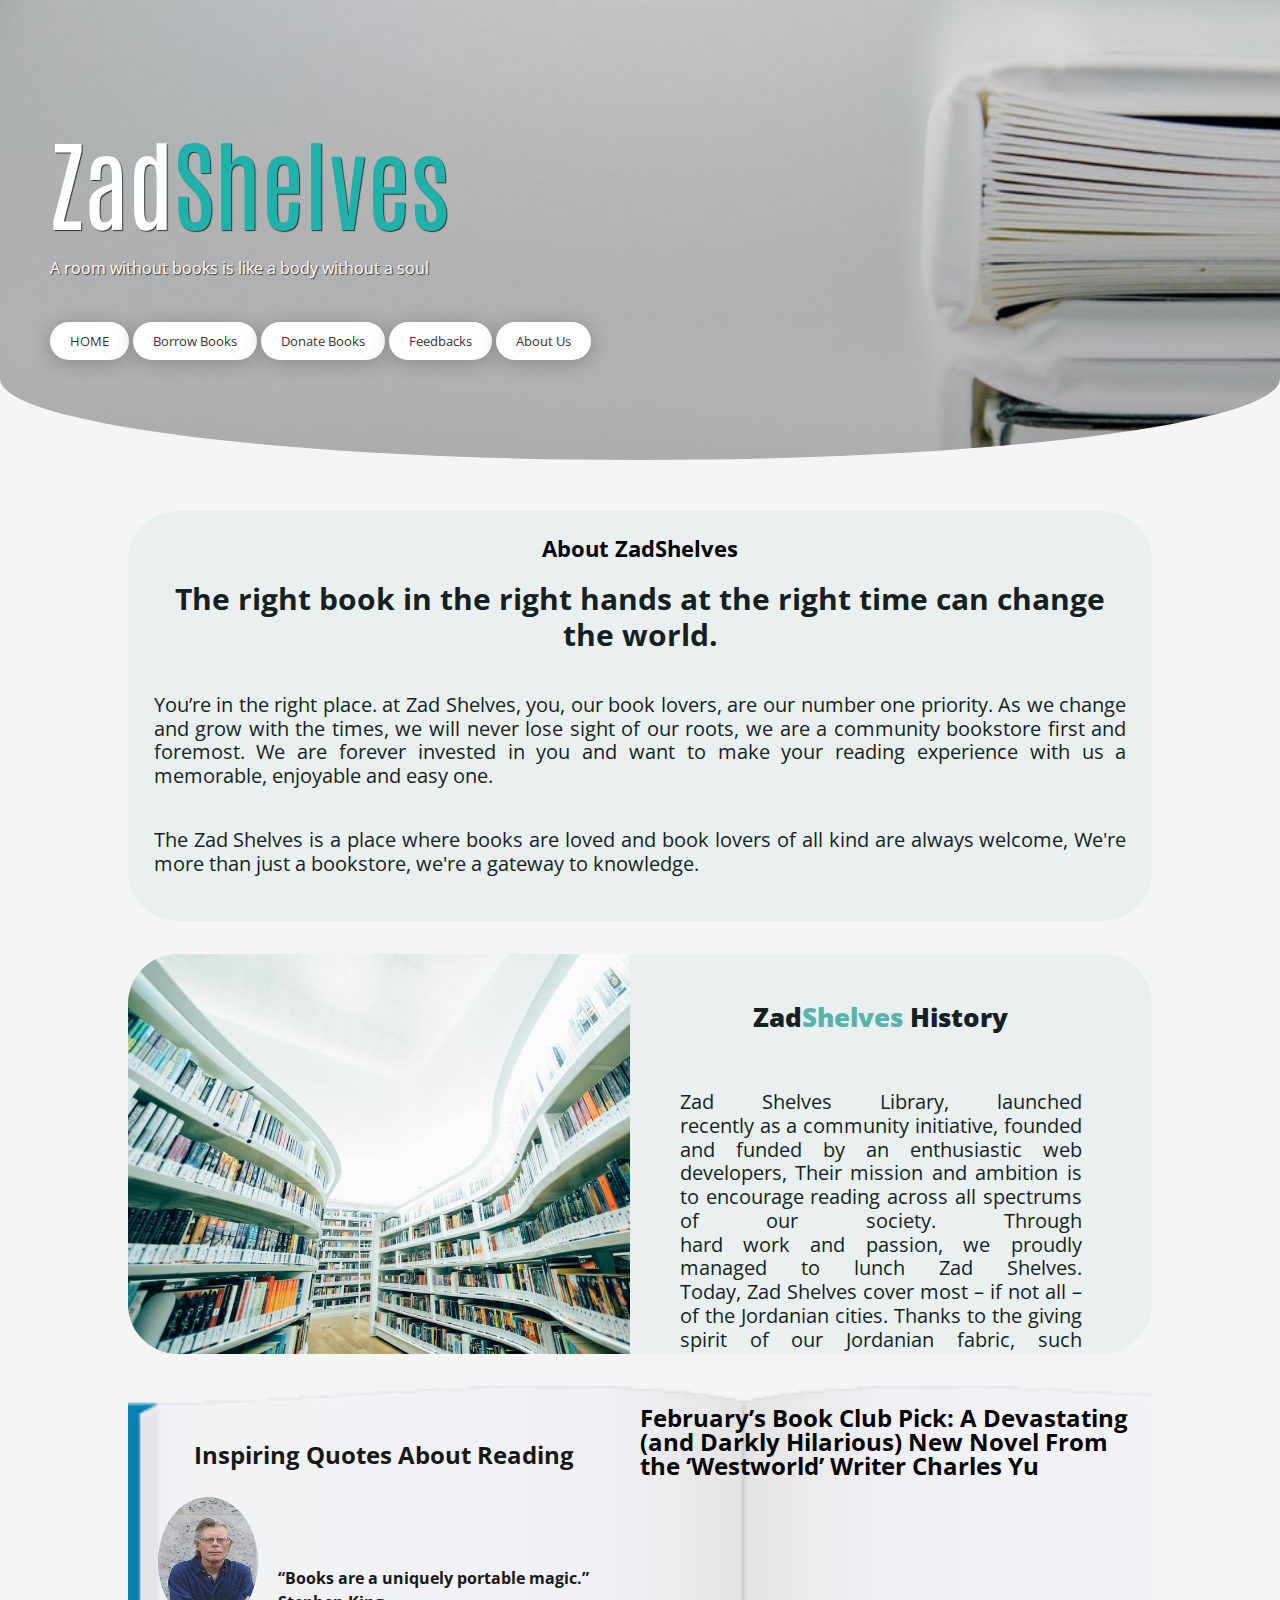
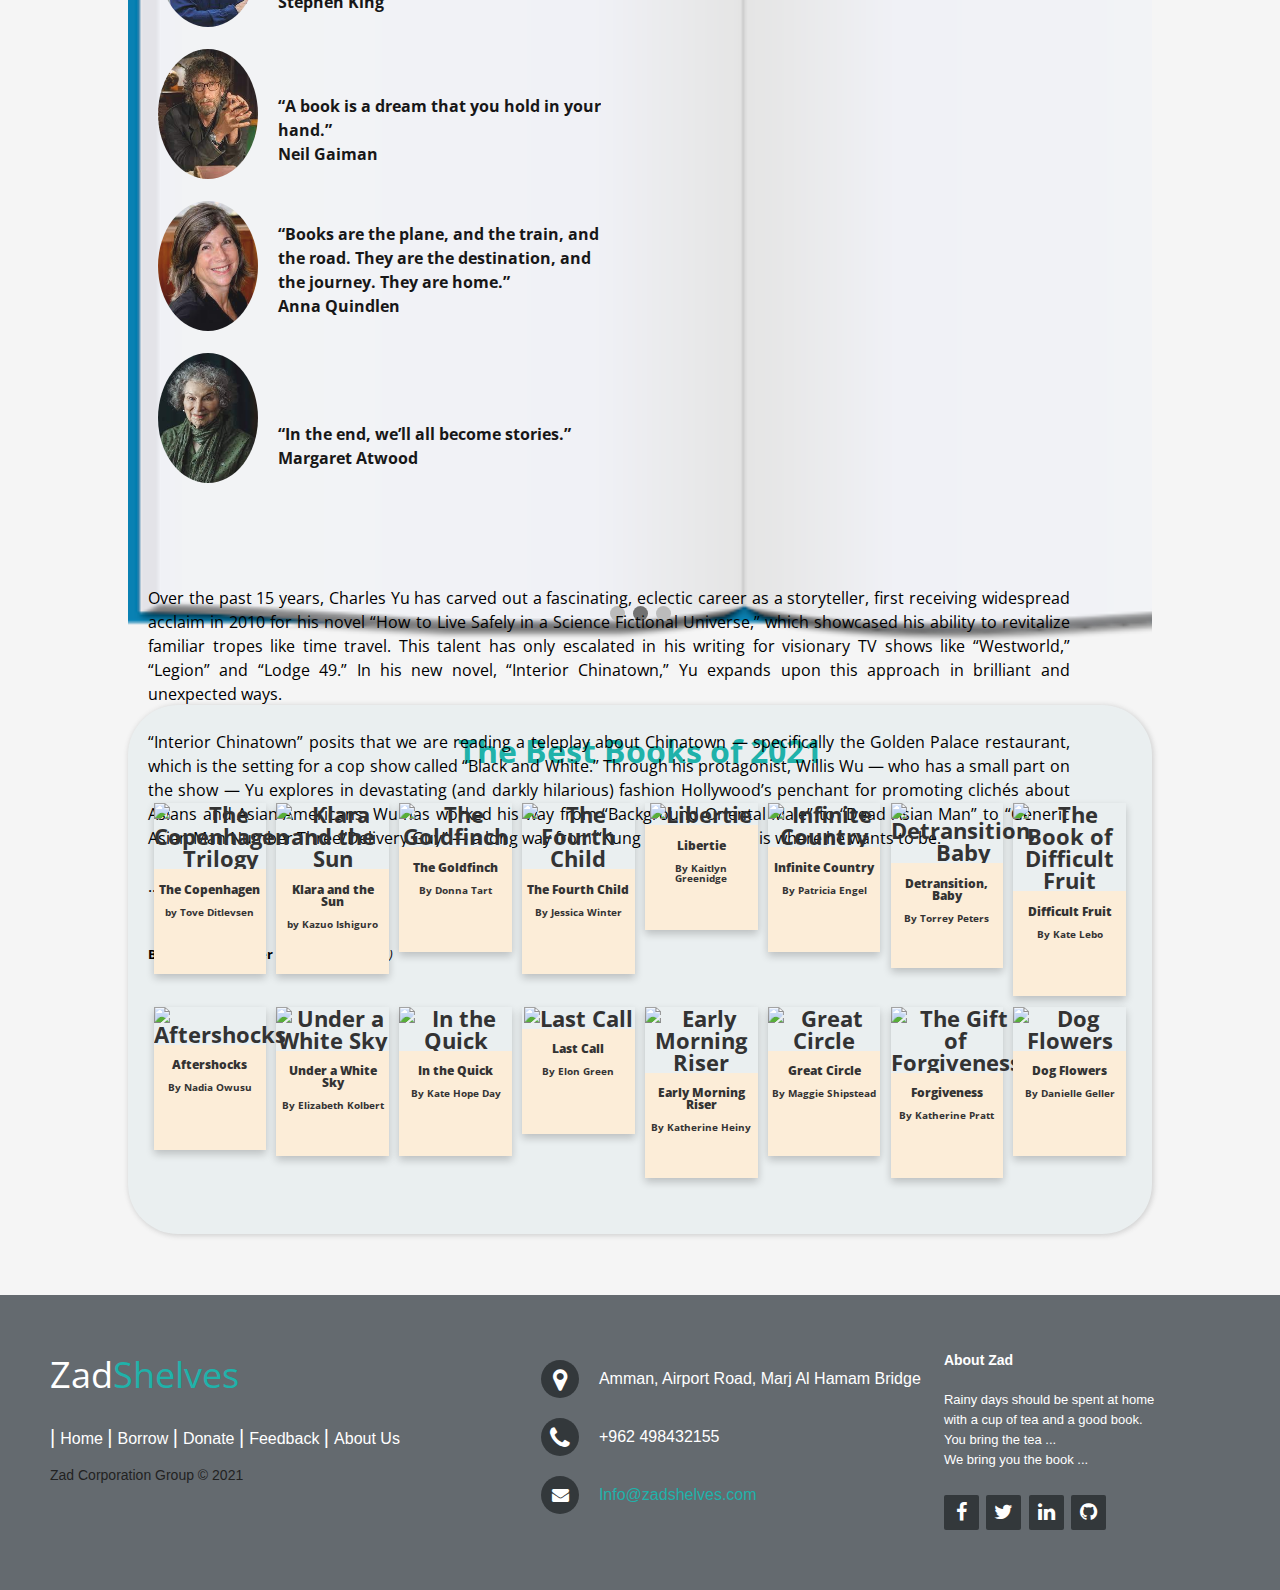
==== commit f2abe369: "merging with main" ====
--- a/index.html
+++ b/index.html
@@ -2,7 +2,6 @@
 <html lang="en">
 
 <head>
-
     <meta charset="UTF-8">
     <meta http-equiv="X-UA-Compatible" content="IE=edge">
     <meta name="viewport" content="width=device-width, initial-scale=1.0">
--- a/css/header.css
+++ b/css/header.css
@@ -1,3 +1,4 @@
+
 @import url('https://fonts.googleapis.com/css2?family=Antonio&display=swap');
 
 *{padding: 0; margin: 0; box-sizing: border-box;}
@@ -29,6 +30,7 @@
 	
 }
 h1 {
+
 	font-family: 'Antonio', sans-serif;
 	/* font-family: 'Raleway', sans-serif;
 	font-family: 'Open Sans', cursive; */
--- a/css/style.css
+++ b/css/style.css
@@ -1,6 +1,8 @@
 body{
   background-color: whitesmoke;
 }
+
+
 
 main{
   margin-left: 10%;
@@ -12,7 +14,7 @@
   margin-bottom: 3%;
   background-color: #EAEFF0;
   padding: 2.5%;
-  border-radius: 100px;
+  border-radius: 50px;
 }
 
 /* #home .right-home {
@@ -33,7 +35,7 @@
   min-height: 100%;
 }
 
-.one {
+/* .one {
   margin: 0.7em 0;
   font-size: 40px;
   line-height: 1.2;
@@ -45,7 +47,15 @@
   font-size: 40px;
   line-height: 1.2;
   color: #161f22 ;
-}
+} */
+
+#home h4{
+  margin-top: 0.7em 0;
+  font-size: 30px;
+  line-height: 1.2;
+  color: #161f22 ;
+}
+
 #home .left-home p {
   margin: 20px 0;
   padding-top: 20px;
@@ -64,13 +74,18 @@
   /* margin: 1% 0; */
   opacity: 0.9;
   /* background: url('https://images.pexels.com/photos/235985/pexels-photo-235985.jpeg?auto=compress&cs=tinysrgb&dpr=1&w=500') no-repeat center center/cover; */
-  padding: 50px 0;
+  background: url(https://images.pexels.com/photos/4590785/pexels-photo-4590785.jpeg?auto=compress&cs=tinysrgb&dpr=1&w=500) no-repeat center center/cover;
+  padding: 37px 0;
   /* border-radius: 100px; */
   float: left;
   width: 50%;
  
   /* background-color: #EAEFF0; */
-}
+  display: inline-block;
+  /* border-top-left-radius: 50px;
+  border-bottom-left-radius: 50px; */
+}
+
 .Qoutes h2 {
   text-align: center;
   font-size: x-large;
@@ -162,10 +177,66 @@
   padding: 0.2em;
 }
 
-
-#open-book{
+#history {
+  height: 400px;
+  border-radius: 50px;
+  margin-bottom: 3%;
+  padding-right: 2% ;
+}
+
+#history .hist-img {
+  float: left;
+  width: 50%;
+  background: url('https://images.unsplash.com/photo-1507842217343-583bb7270b66?ixid=MnwxMjA3fDB8MHxwaG90by1wYWdlfHx8fGVufDB8fHx8&ixlib=rb-1.2.1&auto=format&fit=crop&w=1453&q=80') no-repeat;
+  height: 100%;
+  border-top-left-radius: 50px;
+  border-bottom-left-radius: 50px;
+
+}
+
+#history .hist-content {
+  float: right;
+  width: 50%;
+  height: 100%;
+  text-align: center;
+  padding: 50px 10px;
+  overflow: hidden;
+}
+
+#history .hist-content p {
+  margin: 20px 0;
+  padding: 40px;
+  font-weight: normal;
+  font-size: .9em;
+  color: #161F22;
+  line-height:1.2;
+}
+
+#history .hist-content h2 {
+  font-weight: bolder;
+  font-size: 1.2em;
+}
+
+.bg-dark {
+  background: #f1e6e6;
+  color: #161F22;
+}
+
+.bg-primary {
+  background:lightgoldenrodyellow;
+  color: #333;
+  
+}
+
+.text-primary {
+    color: #567D87;
+    /* position: absolute; */
+    /* left: 10%; */
+    height: 100%;
+    width: 80%;
+  }
+
 position: absolute;
-
     left: 10%;
     height: 100%;
     width: 80%;
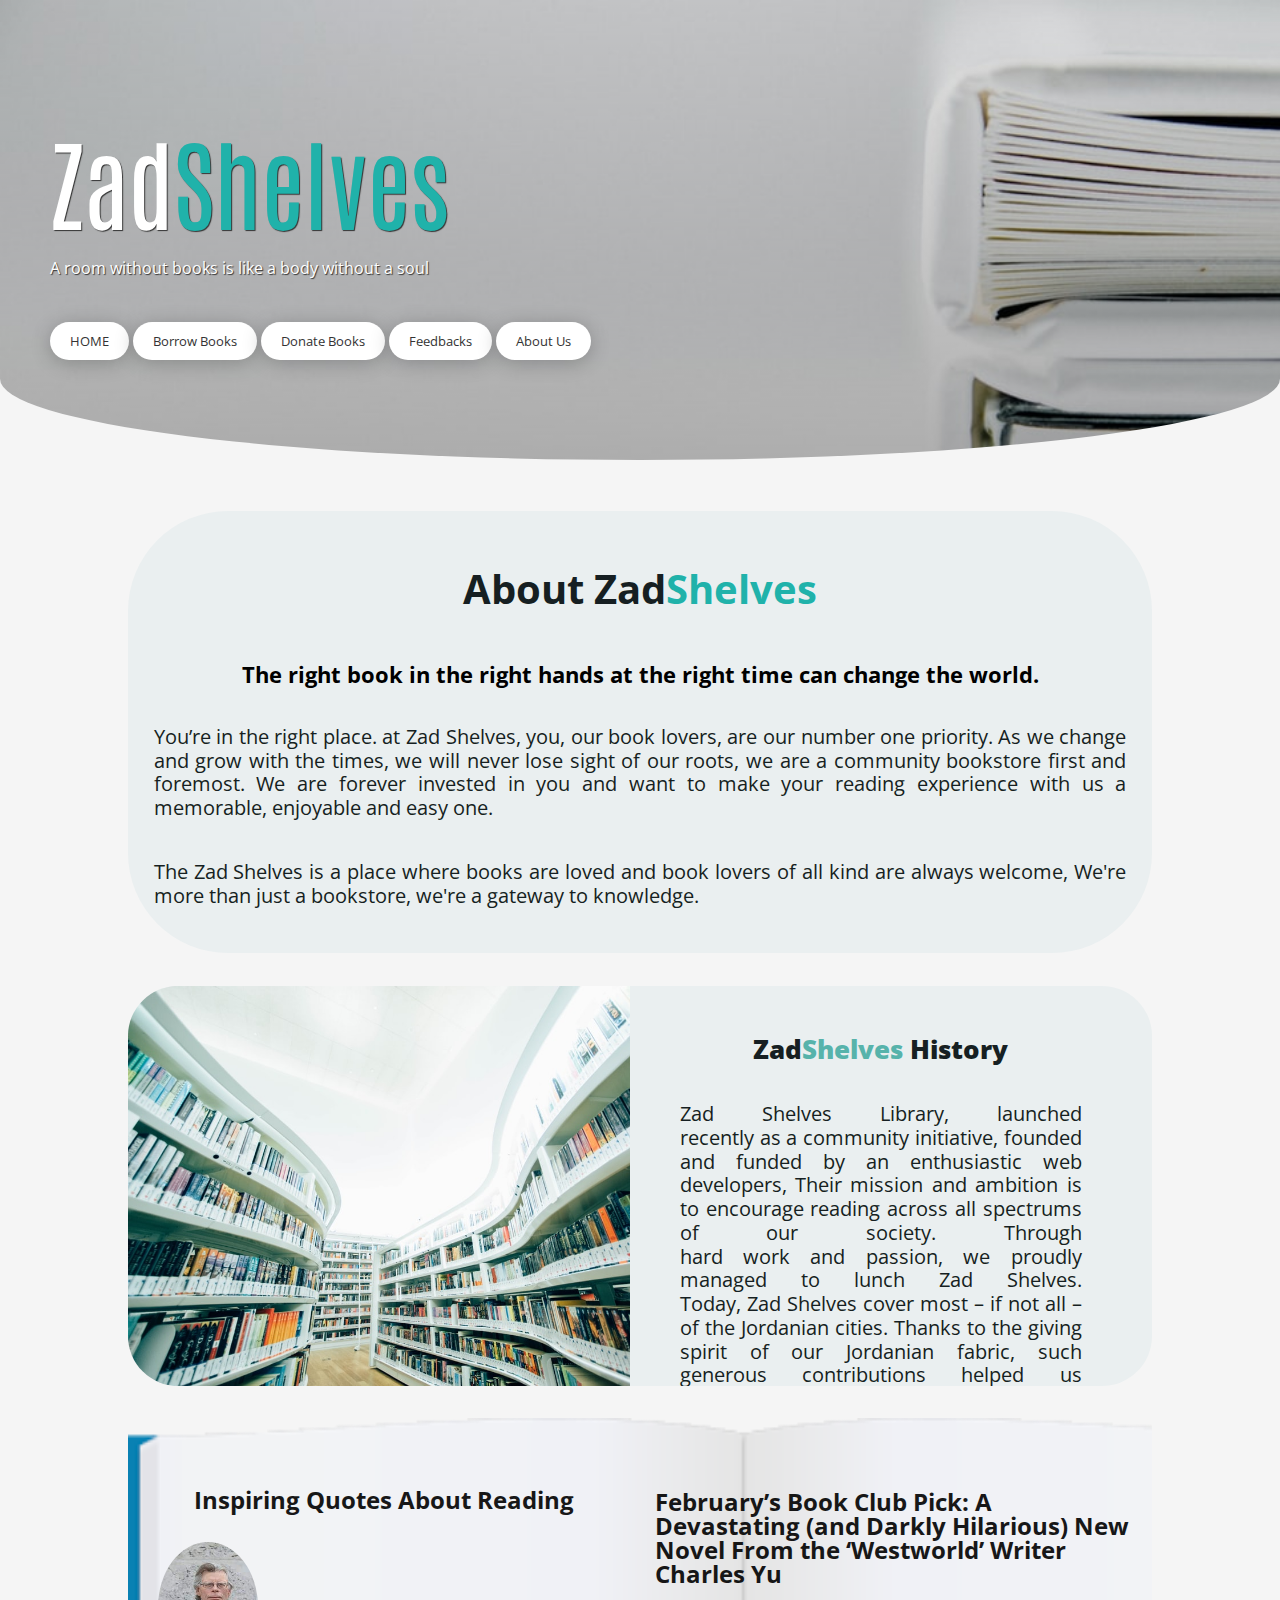
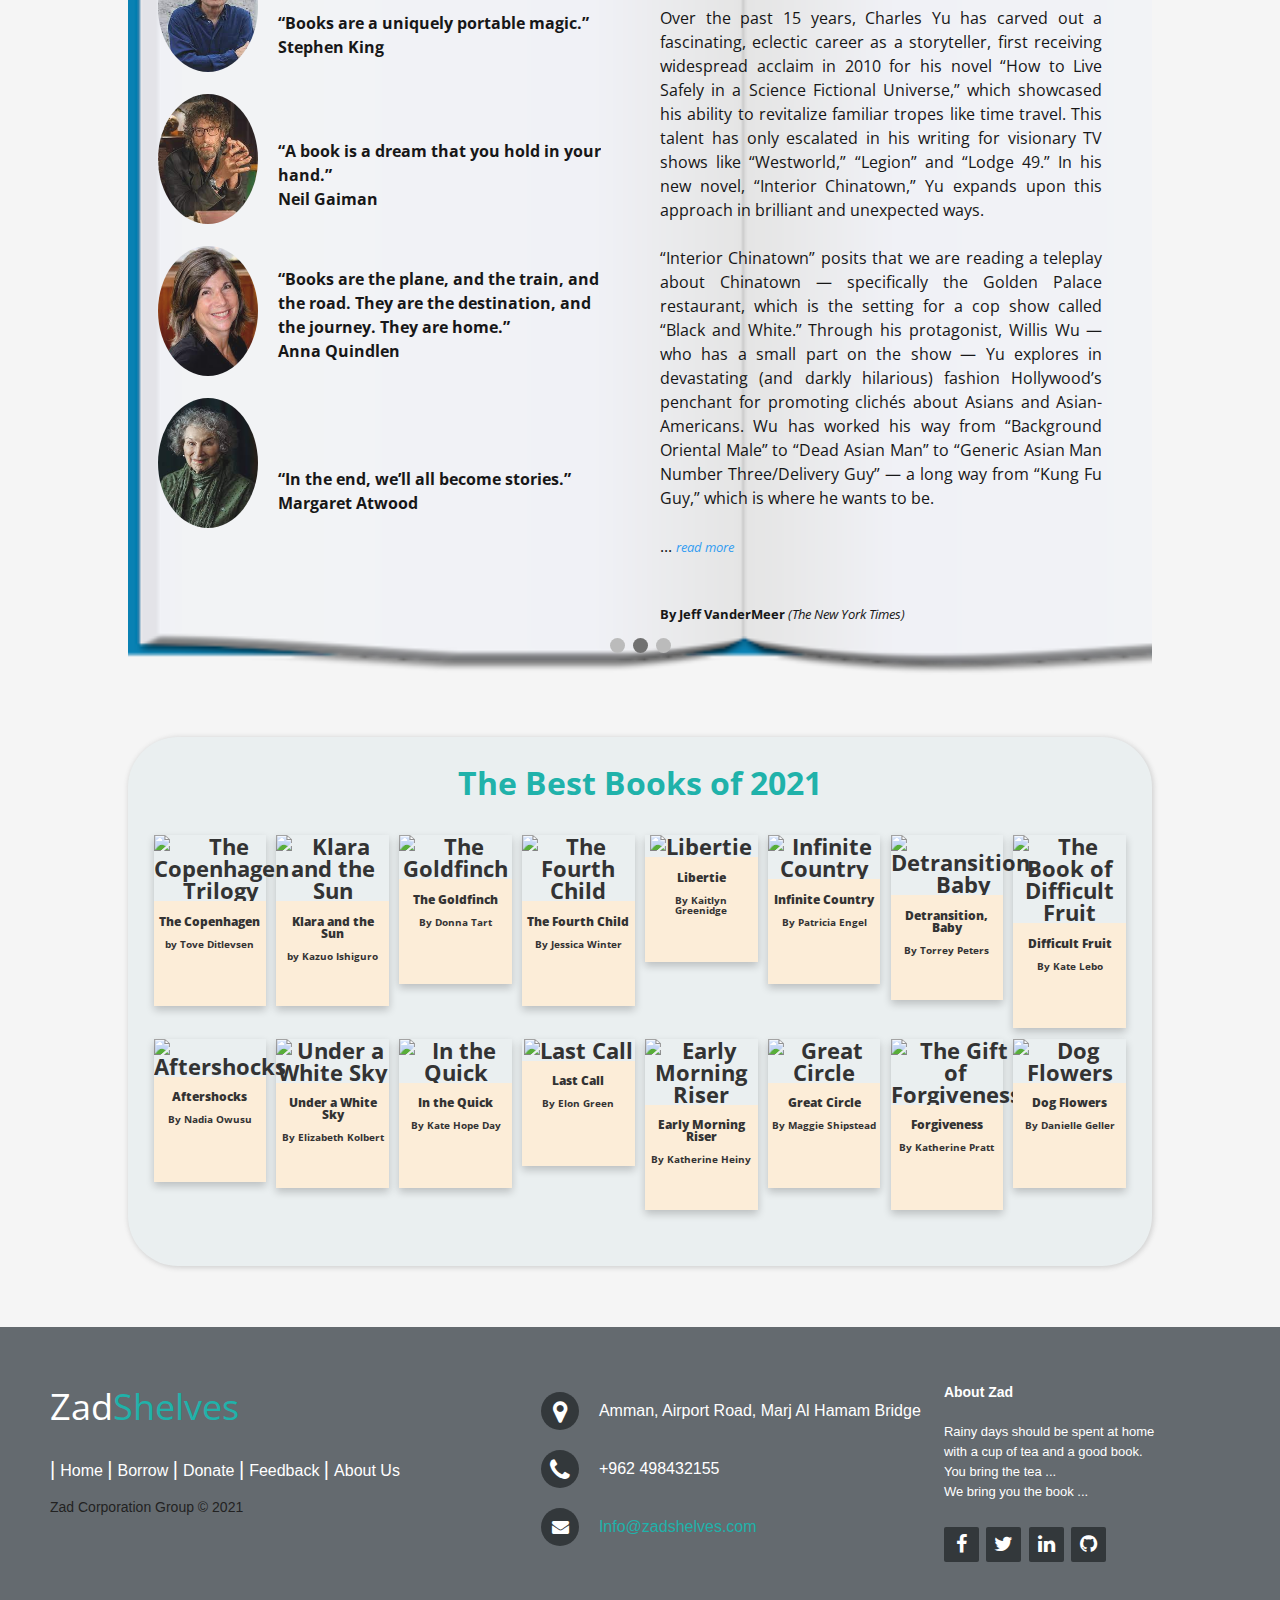
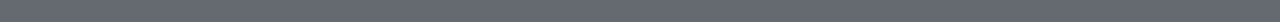
==== commit b5add3e7: "merging with main" ====
--- a/index.html
+++ b/index.html
@@ -2,6 +2,7 @@
 <html lang="en">
 
 <head>
+
     <meta charset="UTF-8">
     <meta http-equiv="X-UA-Compatible" content="IE=edge">
     <meta name="viewport" content="width=device-width, initial-scale=1.0">
--- a/css/style.css
+++ b/css/style.css
@@ -1,8 +1,6 @@
 body{
   background-color: whitesmoke;
 }
-
-
 
 main{
   margin-left: 10%;
@@ -14,7 +12,7 @@
   margin-bottom: 3%;
   background-color: #EAEFF0;
   padding: 2.5%;
-  border-radius: 50px;
+  border-radius: 100px;
 }
 
 /* #home .right-home {
@@ -35,7 +33,7 @@
   min-height: 100%;
 }
 
-/* .one {
+.one {
   margin: 0.7em 0;
   font-size: 40px;
   line-height: 1.2;
@@ -47,15 +45,7 @@
   font-size: 40px;
   line-height: 1.2;
   color: #161f22 ;
-} */
-
-#home h4{
-  margin-top: 0.7em 0;
-  font-size: 30px;
-  line-height: 1.2;
-  color: #161f22 ;
-}
-
+}
 #home .left-home p {
   margin: 20px 0;
   padding-top: 20px;
@@ -74,18 +64,13 @@
   /* margin: 1% 0; */
   opacity: 0.9;
   /* background: url('https://images.pexels.com/photos/235985/pexels-photo-235985.jpeg?auto=compress&cs=tinysrgb&dpr=1&w=500') no-repeat center center/cover; */
-  background: url(https://images.pexels.com/photos/4590785/pexels-photo-4590785.jpeg?auto=compress&cs=tinysrgb&dpr=1&w=500) no-repeat center center/cover;
-  padding: 37px 0;
+  padding: 50px 0;
   /* border-radius: 100px; */
   float: left;
   width: 50%;
  
   /* background-color: #EAEFF0; */
-  display: inline-block;
-  /* border-top-left-radius: 50px;
-  border-bottom-left-radius: 50px; */
-}
-
+}
 .Qoutes h2 {
   text-align: center;
   font-size: x-large;
@@ -177,66 +162,10 @@
   padding: 0.2em;
 }
 
-#history {
-  height: 400px;
-  border-radius: 50px;
-  margin-bottom: 3%;
-  padding-right: 2% ;
-}
-
-#history .hist-img {
-  float: left;
-  width: 50%;
-  background: url('https://images.unsplash.com/photo-1507842217343-583bb7270b66?ixid=MnwxMjA3fDB8MHxwaG90by1wYWdlfHx8fGVufDB8fHx8&ixlib=rb-1.2.1&auto=format&fit=crop&w=1453&q=80') no-repeat;
-  height: 100%;
-  border-top-left-radius: 50px;
-  border-bottom-left-radius: 50px;
-
-}
-
-#history .hist-content {
-  float: right;
-  width: 50%;
-  height: 100%;
-  text-align: center;
-  padding: 50px 10px;
-  overflow: hidden;
-}
-
-#history .hist-content p {
-  margin: 20px 0;
-  padding: 40px;
-  font-weight: normal;
-  font-size: .9em;
-  color: #161F22;
-  line-height:1.2;
-}
-
-#history .hist-content h2 {
-  font-weight: bolder;
-  font-size: 1.2em;
-}
-
-.bg-dark {
-  background: #f1e6e6;
-  color: #161F22;
-}
-
-.bg-primary {
-  background:lightgoldenrodyellow;
-  color: #333;
-  
-}
-
-.text-primary {
-    color: #567D87;
-    /* position: absolute; */
-    /* left: 10%; */
-    height: 100%;
-    width: 80%;
-  }
-
+
+#open-book{
 position: absolute;
+
     left: 10%;
     height: 100%;
     width: 80%;
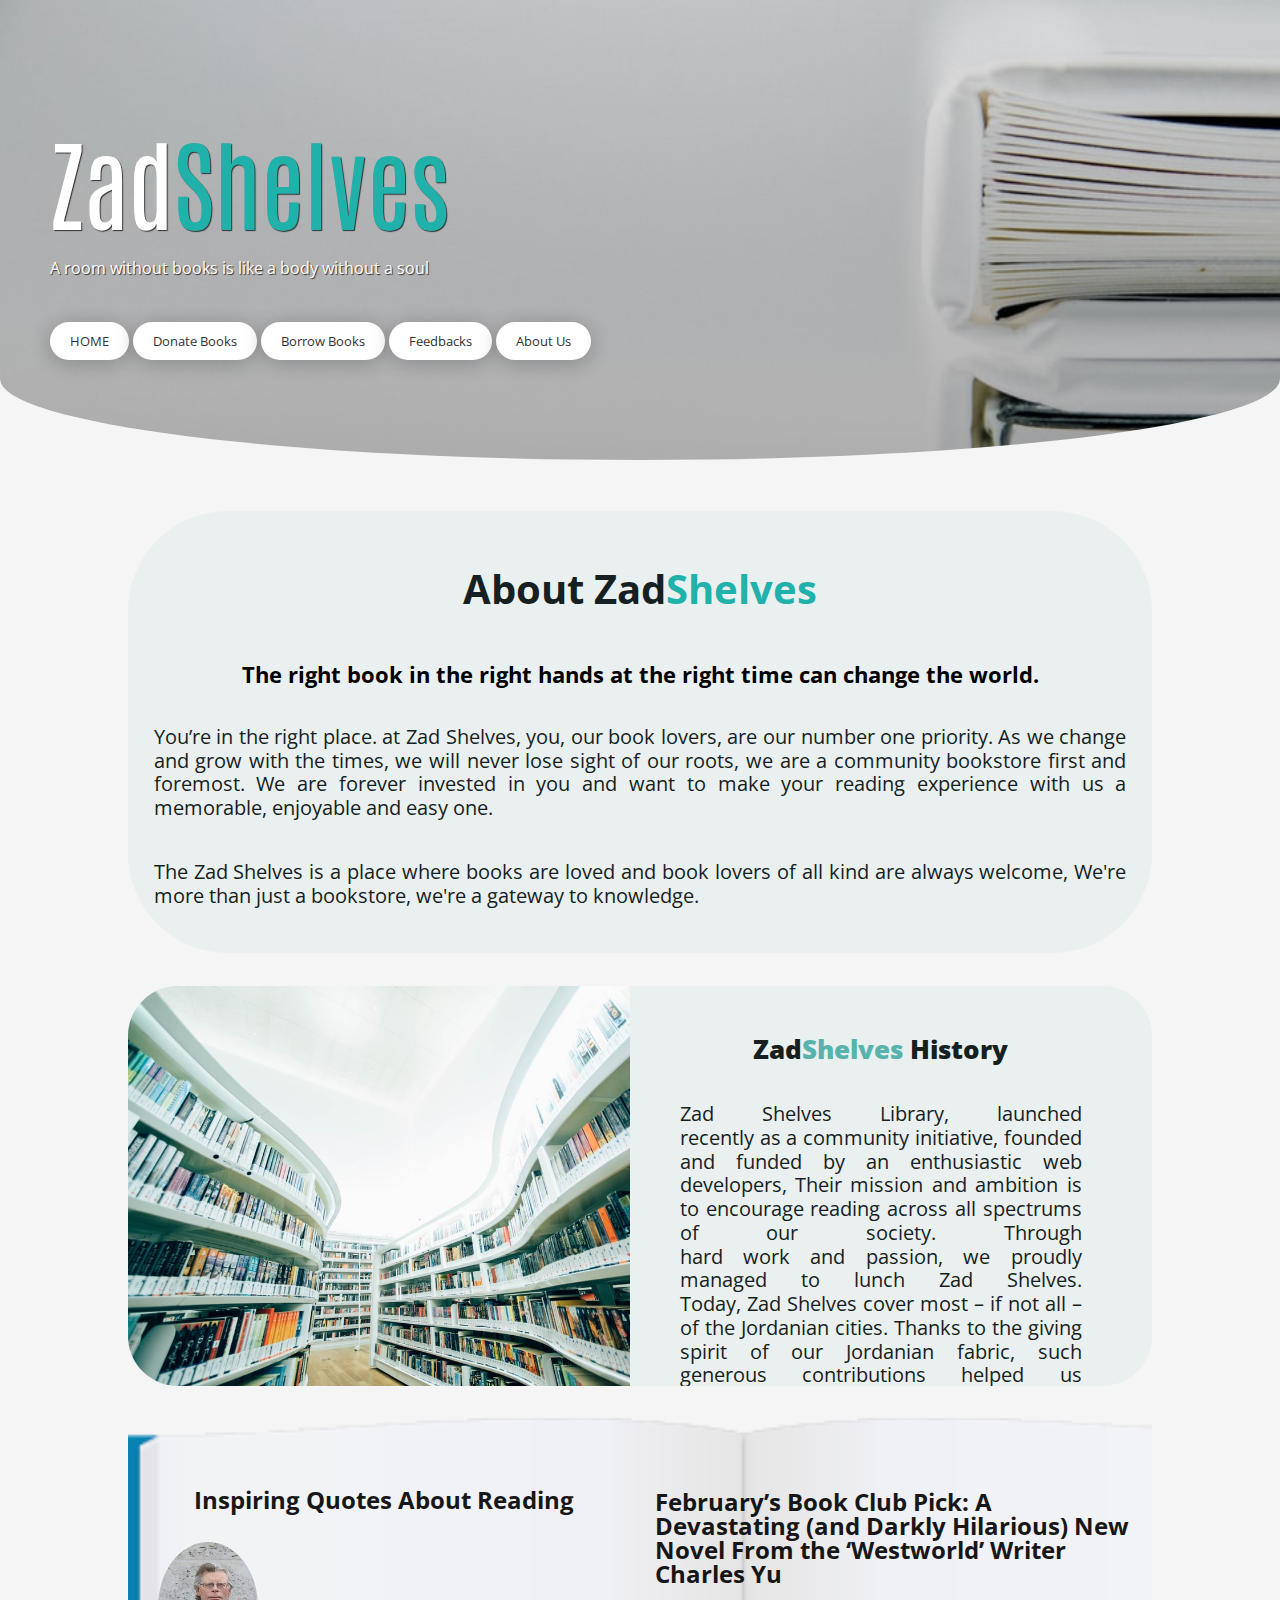
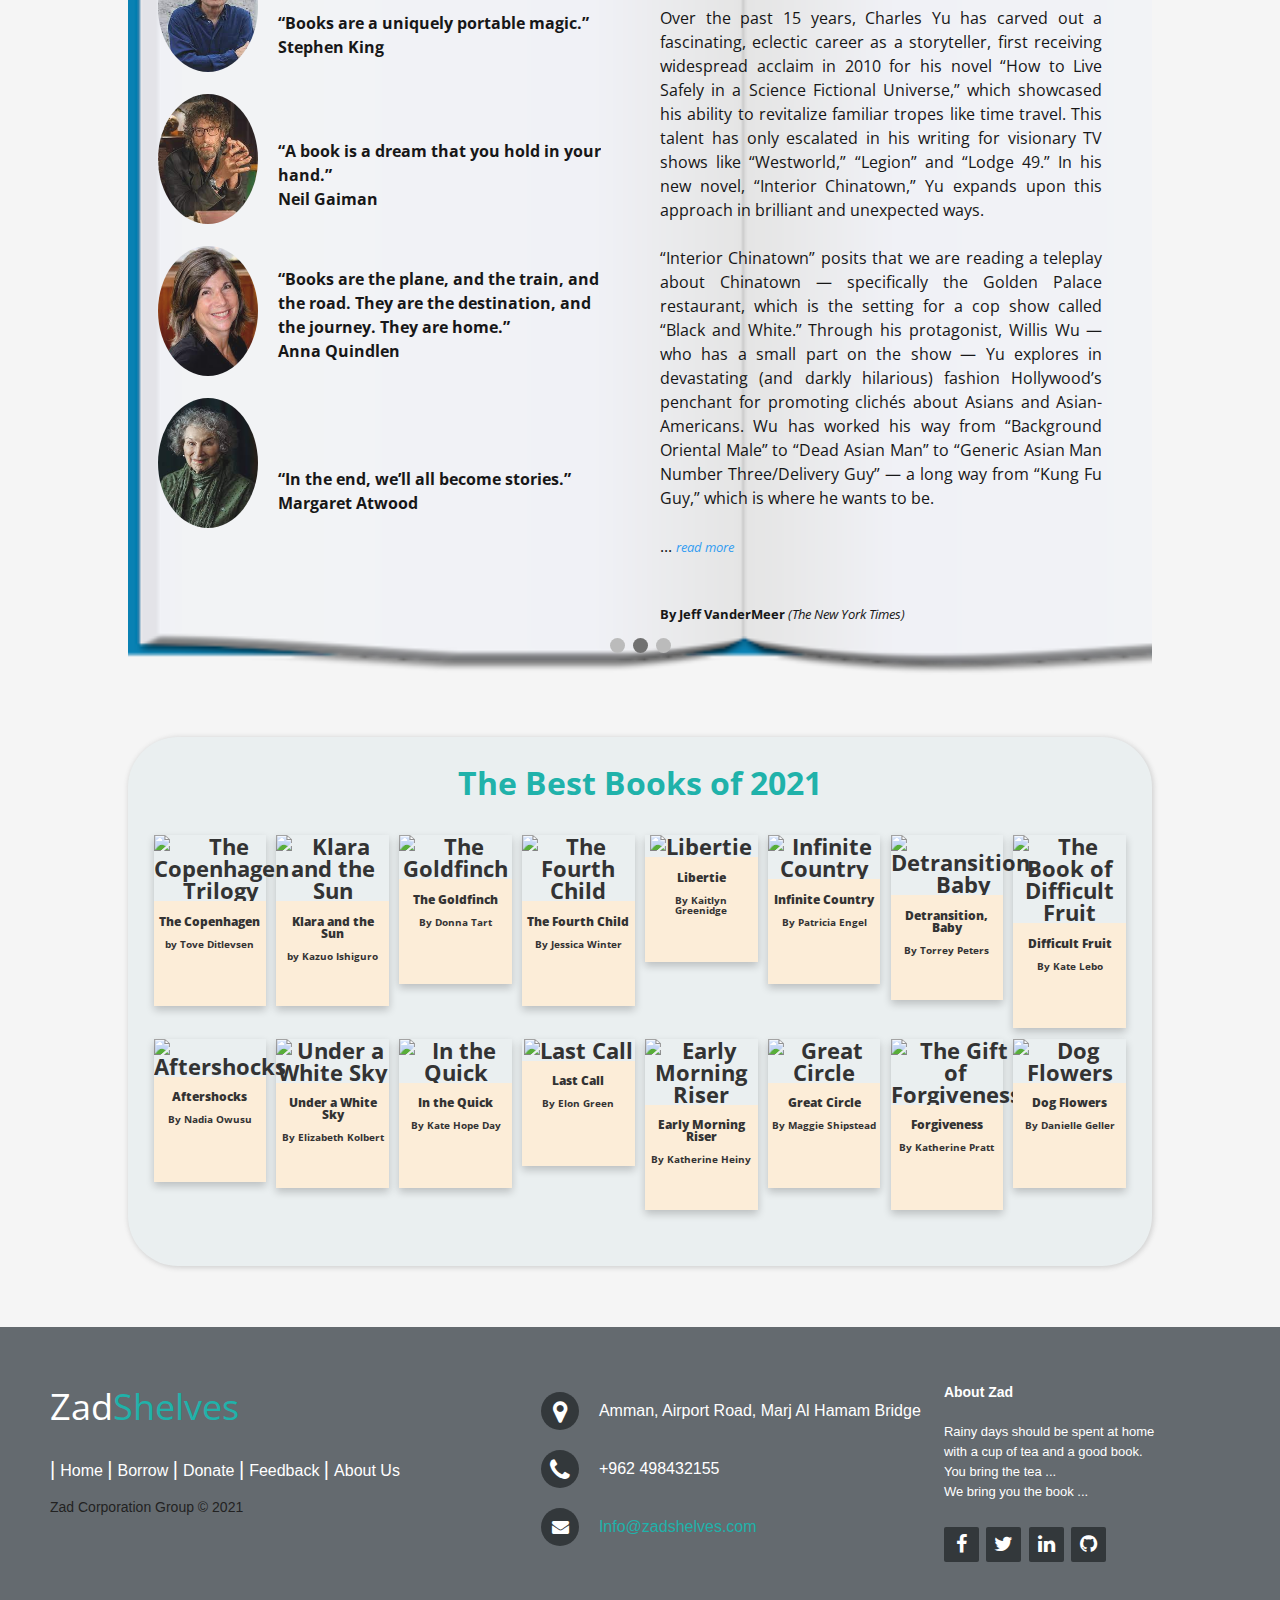
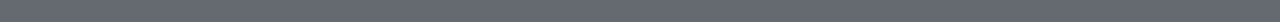
==== commit 9e6cf4db: "swipe borrow and donate" ====
--- a/index.html
+++ b/index.html
@@ -27,11 +27,10 @@
                 <h1>Zad<span>Shelves</span> </h1>
             </div>
             <h3>A room without books is like a body without a soul</h3>
-            <!-- <p>Our mission is to create opportunities for everyone by being Innovative, Dynamic, Responsible, Caring, Creative and by Constantly evolving to provide global technology services to our reader. We, Electric Shelves strive to provide an environment that promotes healthy holistic development to Our reader.</p> -->
             <br>
             <button><a href="index.html">HOME</a></button>
+            <button><a href="pages/Donate-book.html">Donate Books</a></button>
             <button><a href="pages/Book-store.html">Borrow Books</a></button>
-            <button><a href="pages/Donate-book.html">Donate Books</a></button>
             <button><a href="pages/feedback.html">Feedbacks</a></button>
             <button><a href="pages/aboutUs.html">About Us</a></button>
             
@@ -43,10 +42,7 @@
         <section id="home">
          <div class="left-home">
          <h2 class="one"><span class="two">About Zad</span>Shelves </h2>
-         <!-- <p>Our vision is to create opportunities for everyone by being innovative, dynamic, responsible, Caring, Creative and by Constantly evolving to provide global technology services to our reader. We, Electric Shelves strive to provide an environment that promotes healthy holistic development to Our reader.</p>
-
-            <p>Think about the last good book you read. Did it make you feel more connected to others? Maybe it served as a welcome escape. Maybe it helped you rediscover the beauty in life. Did it surprise you?
-              In Zad Shelves we strive to make reading a habit for everyone, young and old. We offer books of all fields and ages to borrow anytime and for free</p>  --> 
+     
         <br>
 
         <h4>The right book in the right hands at the right time can change the world.</h4>
@@ -58,9 +54,7 @@
           than just a bookstore, we're a gateway to knowledge.
         </p>
       </div> 
-        <!-- <div class="right-home">
-            <img src="img/glasses.jpeg" height="400px" >
-          </div> -->
+      
 
         </section>
 
@@ -77,149 +71,6 @@
             </p>
           </div>
         </section>
-
-<!-- 
-
-        <section id="cards">
-            <h2>Monthly Recommendations</h2>
-            <div class="card">
-                <a
-                    href="https://bookshop.org/books/we-do-this-til-we-free-us-abolitionist-organizing-and-transforming-justice-9781642594287/9781642595253?listref=bookshop-org-best-sellers-of-the-week">
-                    <img src="https://images-production.bookshop.org/spree/images/attachments/13422576/original/9781642595253.jpg?1617281580"
-                        alt="We Do This 'til We Free Us"
-                        title="https://bookshop.org/books/we-do-this-til-we-free-us-abolitionist-organizing-and-transforming-justice-9781642594287/9781642595253?listref=bookshop-org-best-sellers-of-the-week"
-                        height="250px" style="width:100%">
-                    <div class="container">
-                        <h4><b>We Do This 'til We Free Us</b></h4>
-                        <p>by Mariame Kaba</p>
-                    </div>
-                </a>
-
-            </div>
-
-
-            <div class="card">
-                <a
-                    href="https://bookshop.org/books/minor-feelings-an-asian-american-reckoning/9781984820365?listref=bookshop-org-best-sellers-of-the-week">
-                    <img src="https://images-production.bookshop.org/spree/images/attachments/1244324/original/9781984820365.jpg?1588639445"
-                        alt="Minor Feelings"
-                        title="https://bookshop.org/books/minor-feelings-an-asian-american-reckoning/9781984820365?listref=bookshop-org-best-sellers-of-the-week"
-                        height="250px" style="width:100%">
-                    <div class="container">
-                        <h4><b>Minor Feelings: An Asian American Reckoning</b></h4>
-                        <p>by Cathy Park Hong </p>
-                    </div>
-                </a>
-
-            </div>
-
-
-
-            <div class="card">
-                <a
-                    href="https://bookshop.org/books/leaving-isn-t-the-hardest-thing-essays/9780593080764?listref=bookshop-org-best-sellers-of-the-week">
-                    <img src="https://images-production.bookshop.org/spree/images/attachments/12987672/original/9780593080764.jpg?1617896595"
-                        alt="Leaving Isn't the Hardest Thing"
-                        title="https://bookshop.org/books/leaving-isn-t-the-hardest-thing-essays/9780593080764?listref=bookshop-org-best-sellers-of-the-week"
-                        height="250px" style="width:100%">
-                    <div class="container">
-                        <h4><b>Leaving Isn't the Hardest Thing</b></h4>
-                        <p>by Lauren Hough </p>
-                    </div>
-                </a>
-
-            </div>
-
-
-
-            <div class="card">
-                <a
-                    href="https://bookshop.org/books/clarity-connection-9781524860486/9781524860486?listref=bookshop-org-best-sellers-of-the-week">
-                    <img src="https://images-production.bookshop.org/spree/images/attachments/13830633/original/9781524860486.jpg?1618947625"
-                        alt="
-                    Clarity & Connection"
-                        title="https://bookshop.org/books/clarity-connection-9781524860486/9781524860486?listref=bookshop-org-best-sellers-of-the-week"
-                        height="250px" style="width:100%">
-                    <div class="container">
-                        <h4><b>
-                                Clarity & Connection</b></h4>
-                        <p>by Yung Pueblo </p>
-                    </div>
-                </a>
-
-            </div>
-
-            <div class="card">
-                <a
-                    href="https://bookshop.org/books/the-hill-we-climb-an-inaugural-poem-for-the-country/9780593465271?listref=bookshop-org-best-sellers-of-the-week">
-                    <img src="https://images-production.bookshop.org/spree/images/attachments/13794760/original/9780593465271.jpg?1617281603"
-                        alt="The Hill We Climb"
-                        title="https://bookshop.org/books/the-hill-we-climb-an-inaugural-poem-for-the-country/9780593465271?listref=bookshop-org-best-sellers-of-the-week"
-                        height="250px" style="width:100%">
-                    <div class="container">
-                        <h4><b>The Hill We Climb</b></h4>
-                        <p>by Amanda Gorman </p>
-                    </div>
-                </a>
-
-            </div>
-
-
-            <div class="card">
-                <a
-                    href="https://bookshop.org/books/goodbye-again-essays-reflections-and-illustrations-9781799950349/9780062880857?listref=bookshop-org-best-sellers-of-the-week">
-                    <img src="https://images-production.bookshop.org/spree/images/attachments/13244489/original/Goodbye_Again_pb_c.JPG?1602087994"
-                        alt="Goodbye, Again"
-                        title="https://bookshop.org/books/goodbye-again-essays-reflections-and-illustrations-9781799950349/9780062880857?listref=bookshop-org-best-sellers-of-the-week"
-                        height="250px" style="width:100%">
-                    <div class="container">
-                        <h4><b>Goodbye, Again</b></h4>
-                        <p>by Jonny Sun</p>
-                    </div>
-                </a>
-
-            </div>
-
-
-
-
-            <div class="card">
-                <a
-                    href="https://bookshop.org/books/wait-a-love-letter-to-those-in-despair/9781611808803?aid=281&listref=books-for-the-graduate">
-                    <img src="https://images-production.bookshop.org/spree/images/attachments/12832458/original/9781611808803.jpg?1607515936"
-                        alt="Wait"
-                        title="https://bookshop.org/books/wait-a-love-letter-to-those-in-despair/9781611808803?aid=281&listref=books-for-the-graduate"
-                        height="250px" style="width:100%">
-                    <div class="container">
-                        <h4><b>Wait</b></h4>
-                        <p>by Cuong Lu </p>
-                    </div>
-                </a>
-
-            </div>
-
-
-
-            <div class="card">
-                <a href="https://bookshop.org/books/apeirogon-a-novel/9781400069606">
-                    <img src="https://images-production.bookshop.org/spree/images/attachments/431047/original/9781400069606.jpg?1588601079"
-                        alt="Apeirogon" title="https://bookshop.org/books/apeirogon-a-novel/9781400069606"
-                        height="250px" style="width:100%">
-                    <div class="container">
-                        <h4><b>Apeirogon</b></h4>
-                        <p>by Colum McCann </p>
-                    </div>
-                </a>
-
-            </div>
-
-
-
-        </section>
- -->
-
-
-
 
 
         <div id="slideshow">
